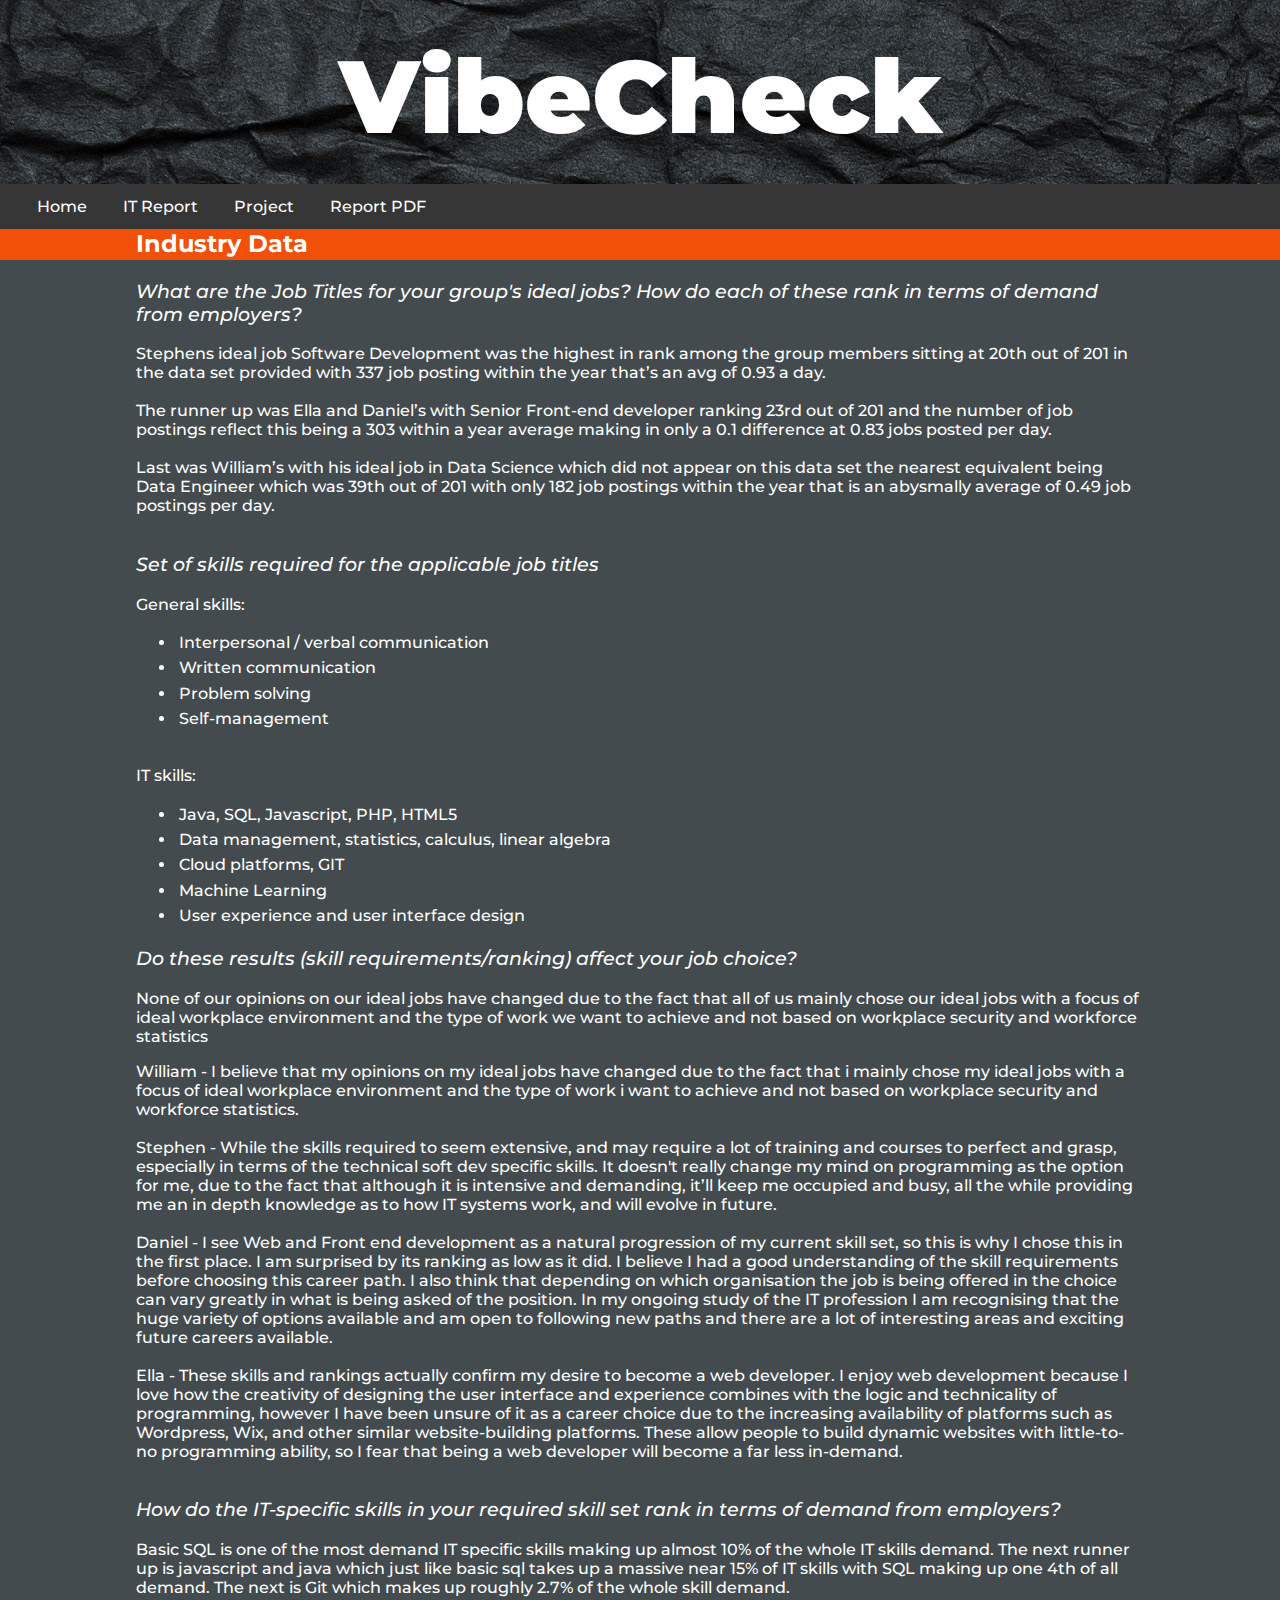
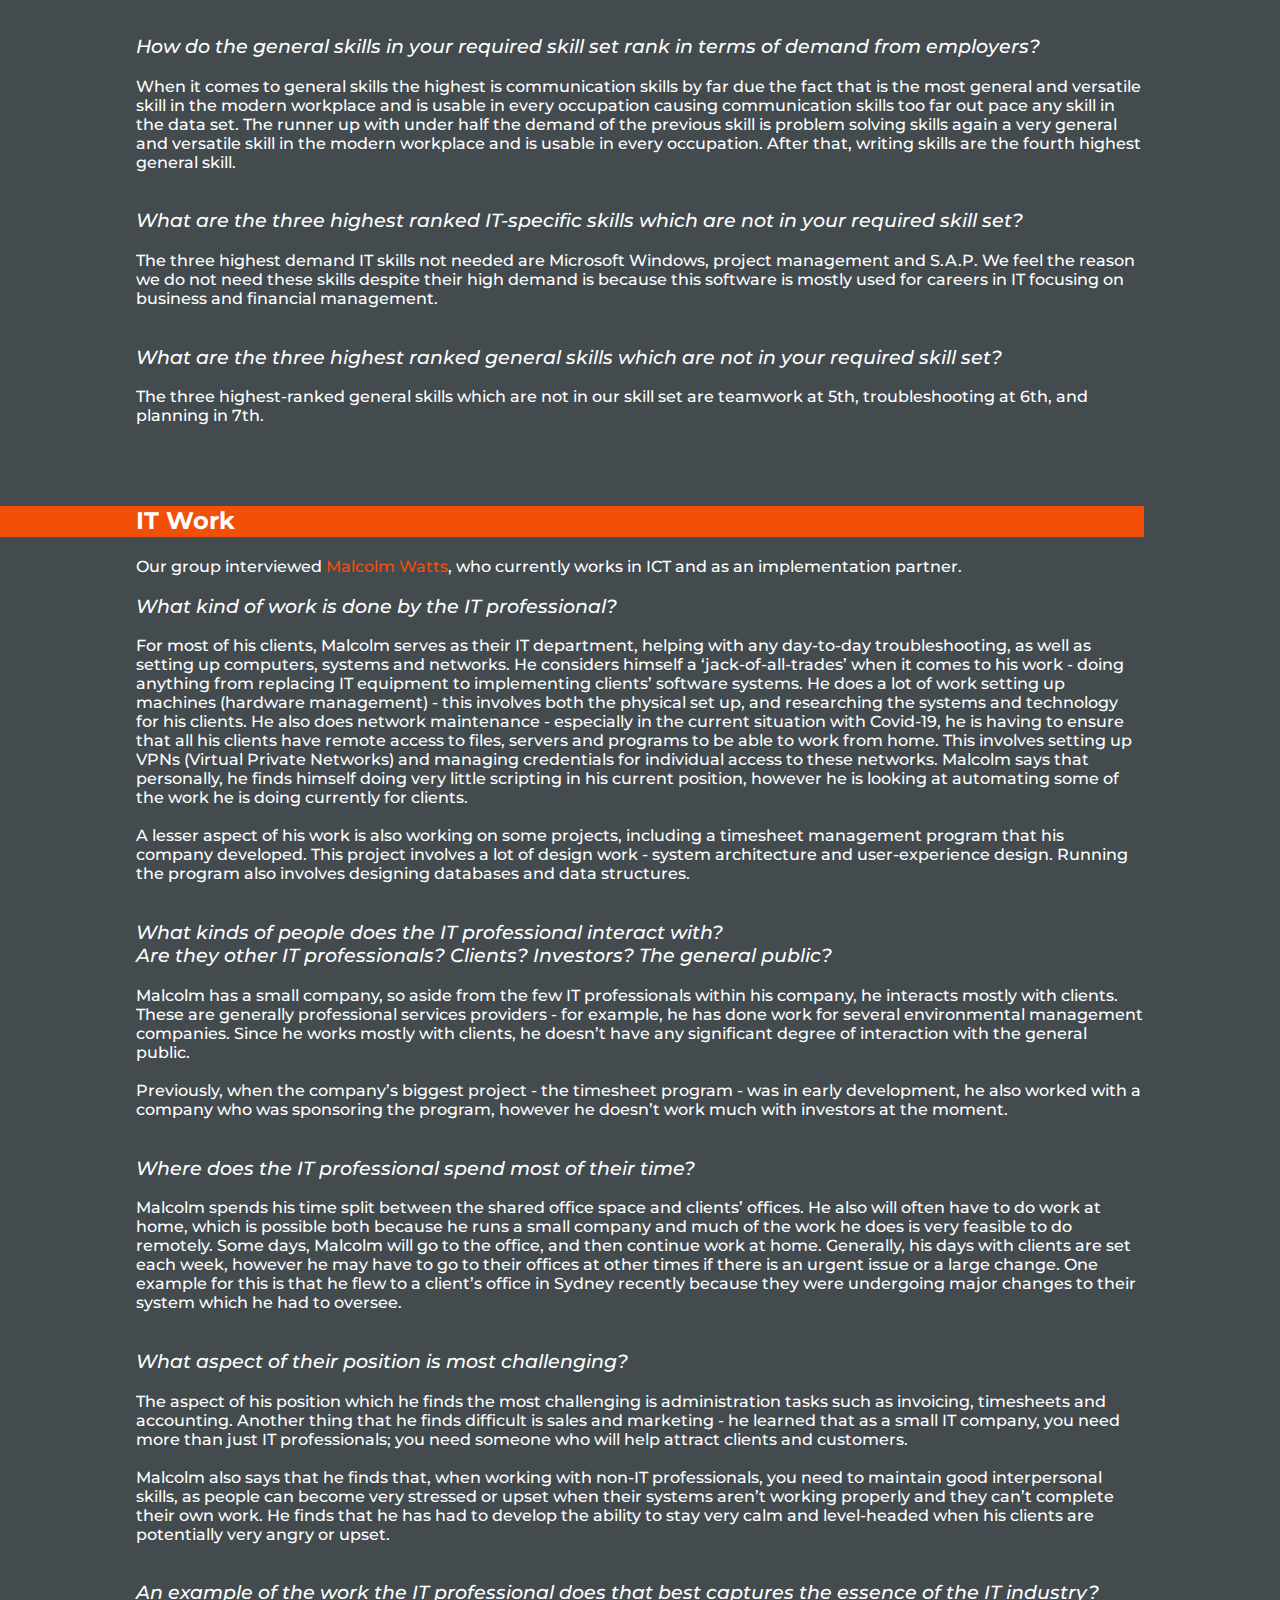
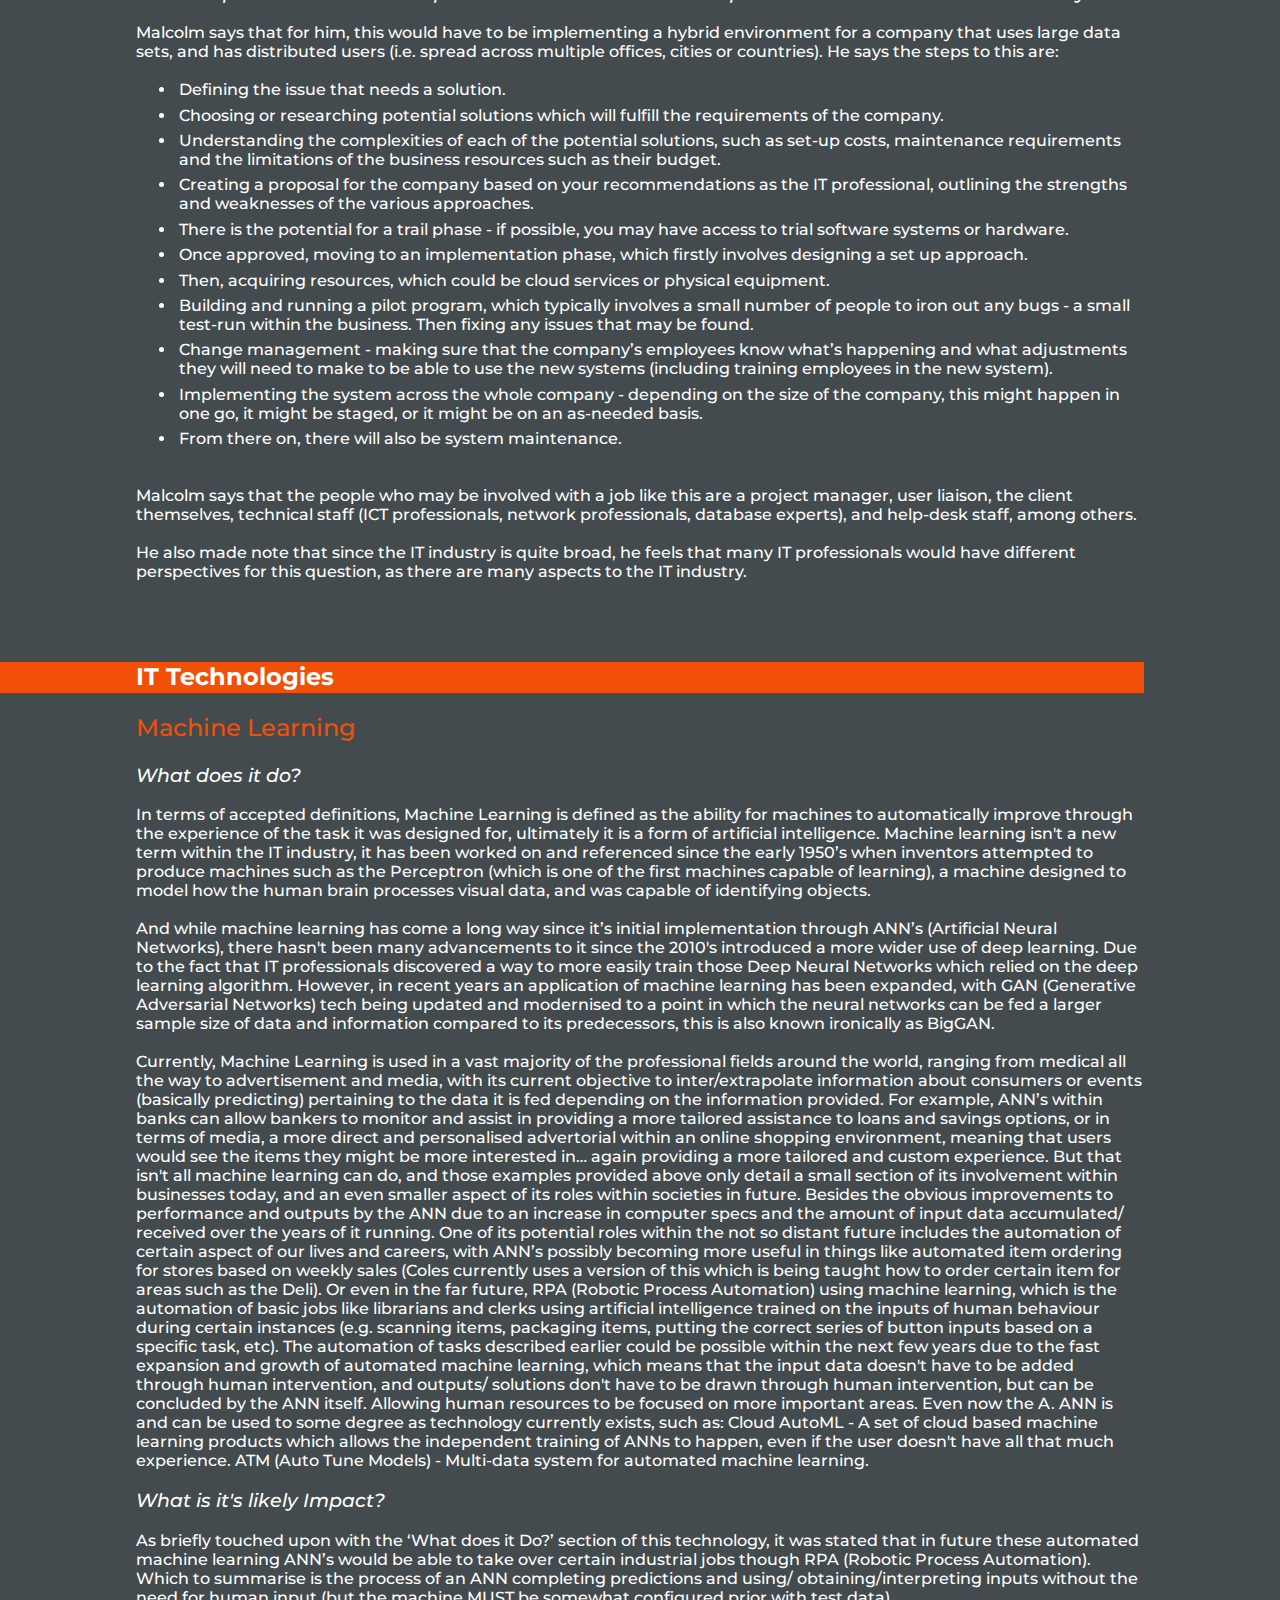
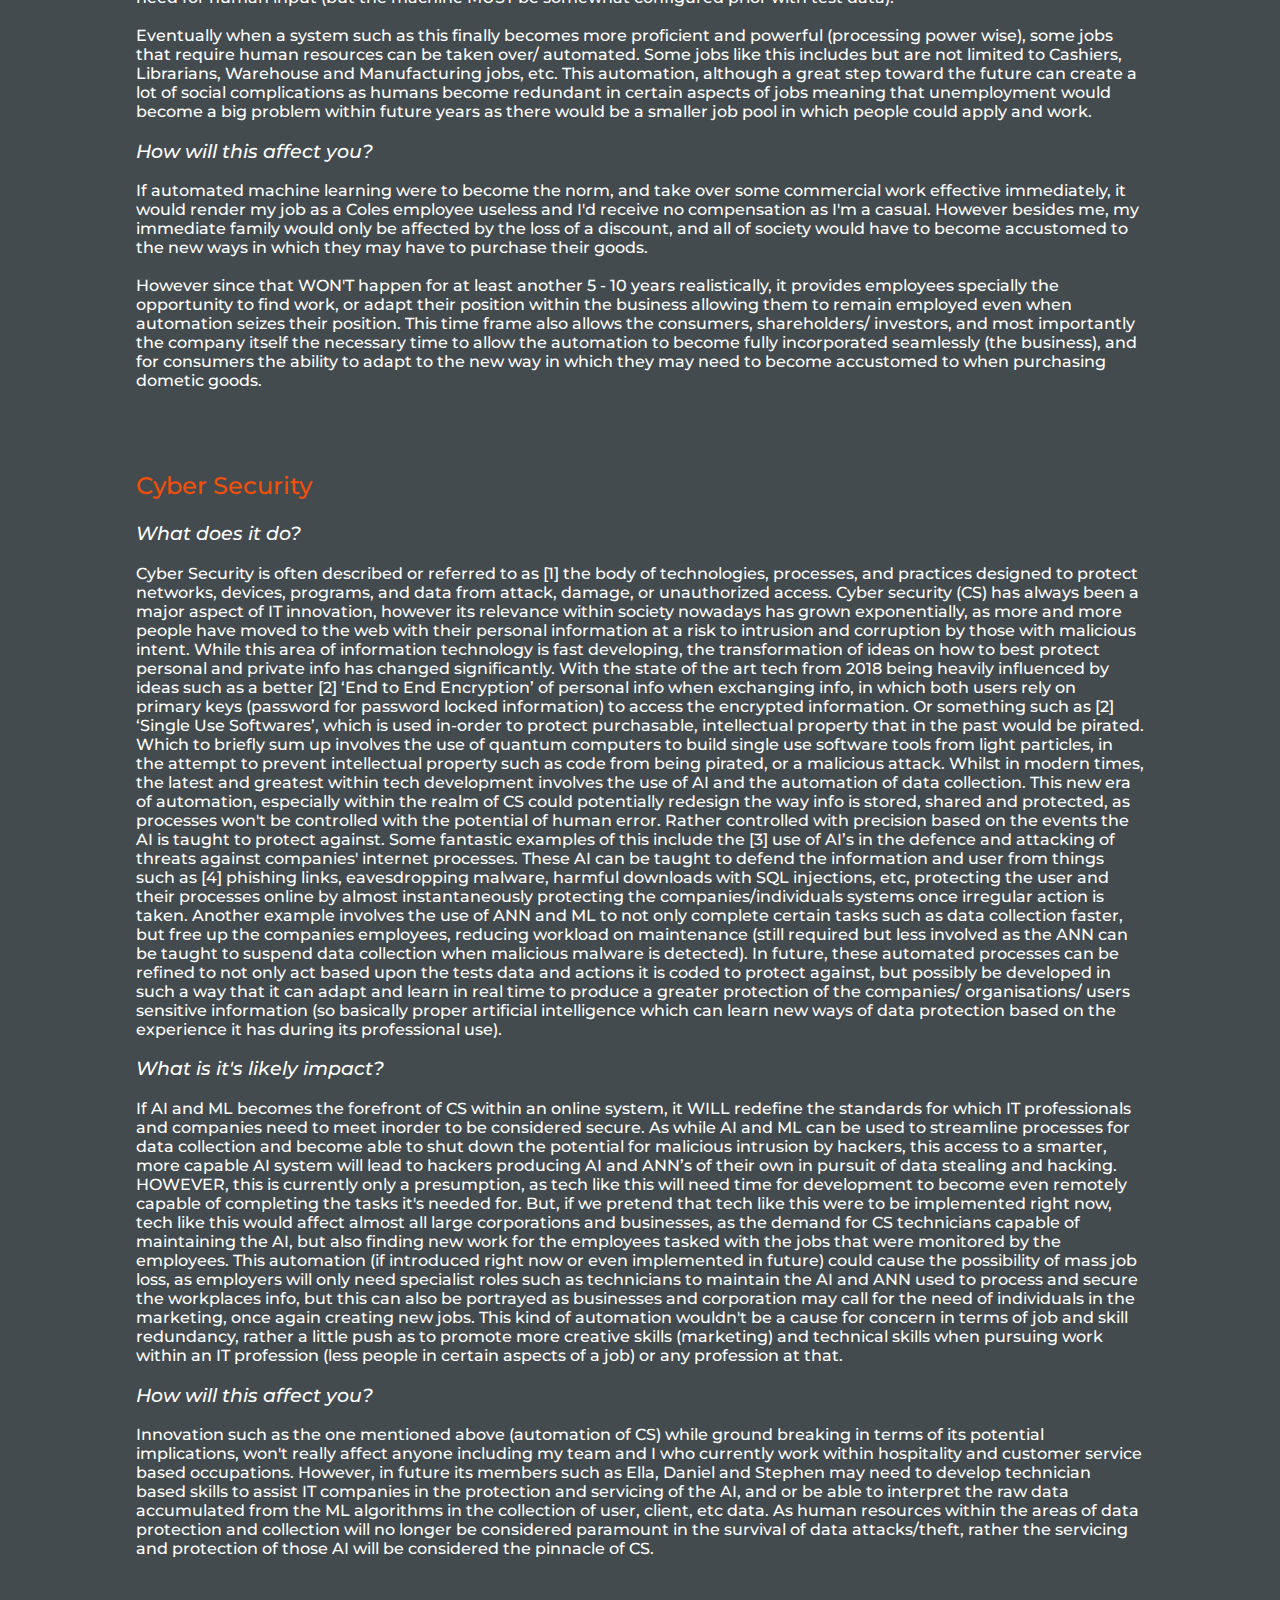
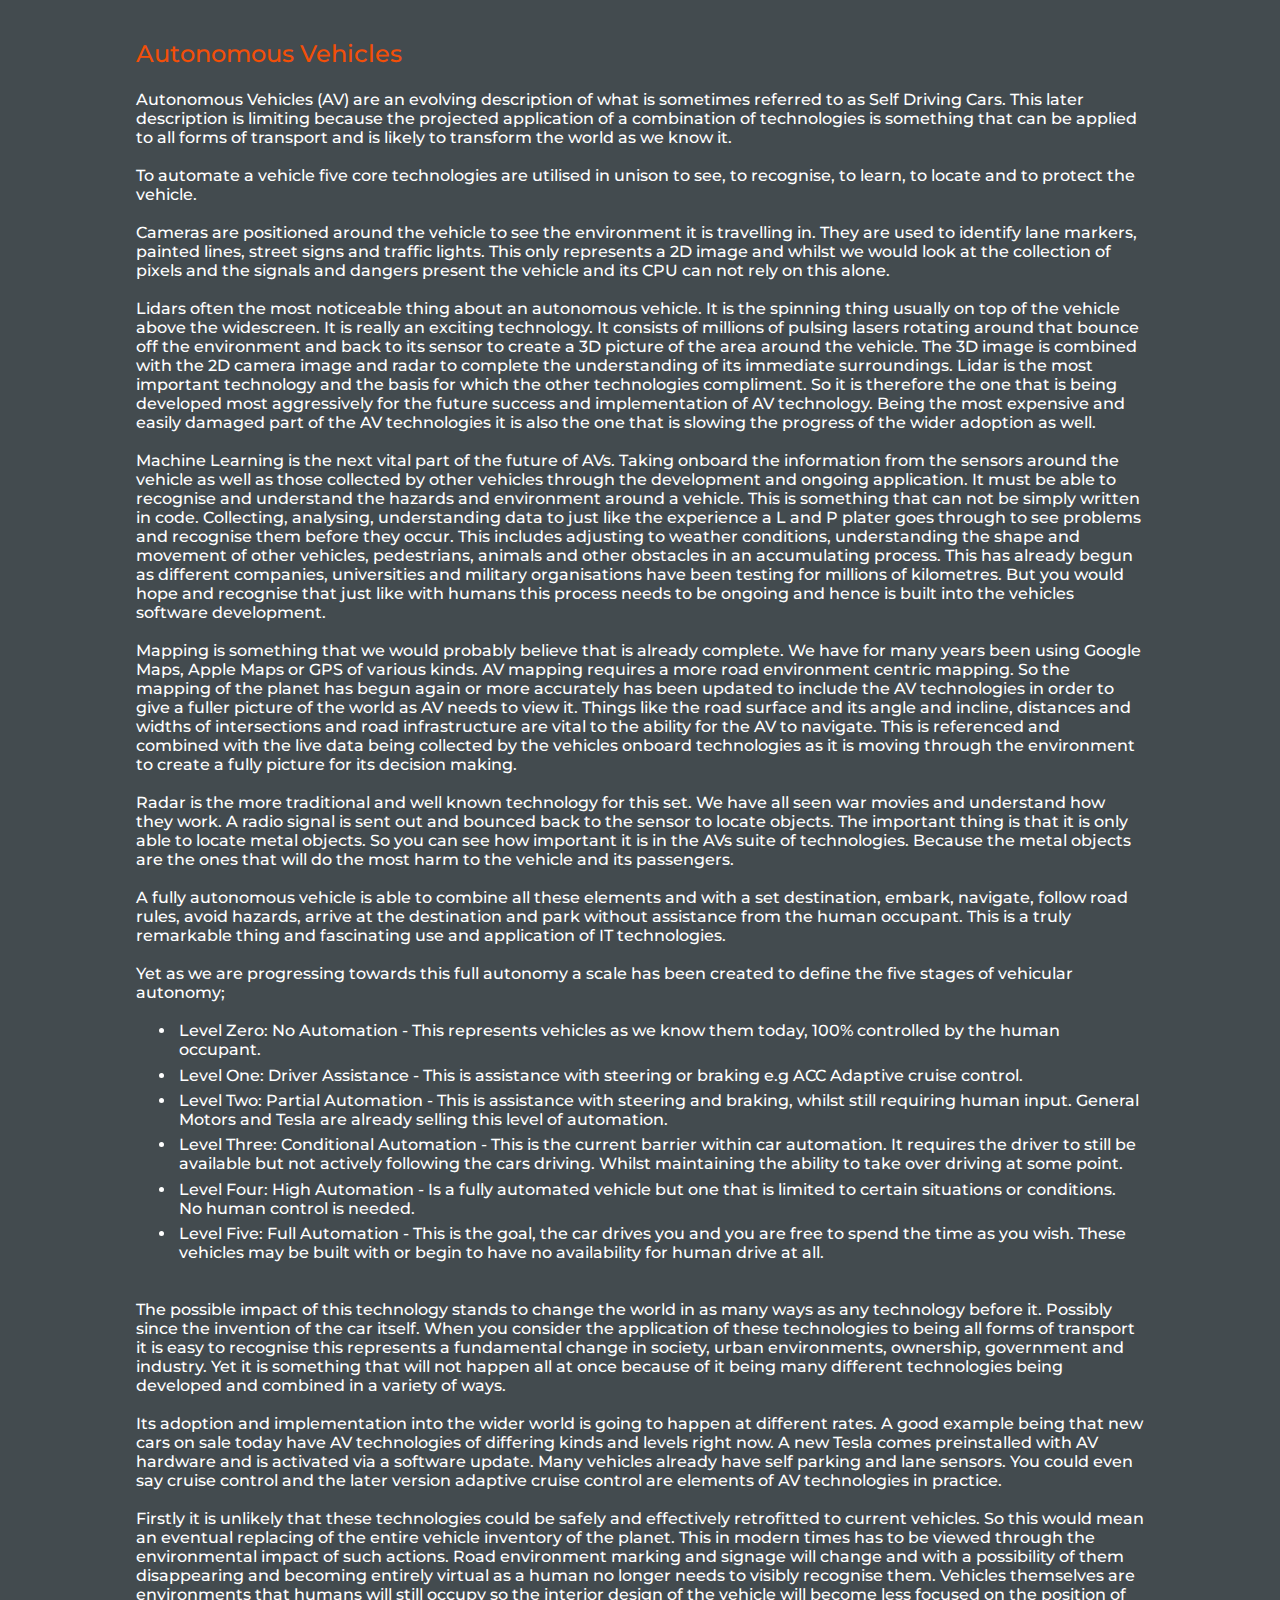
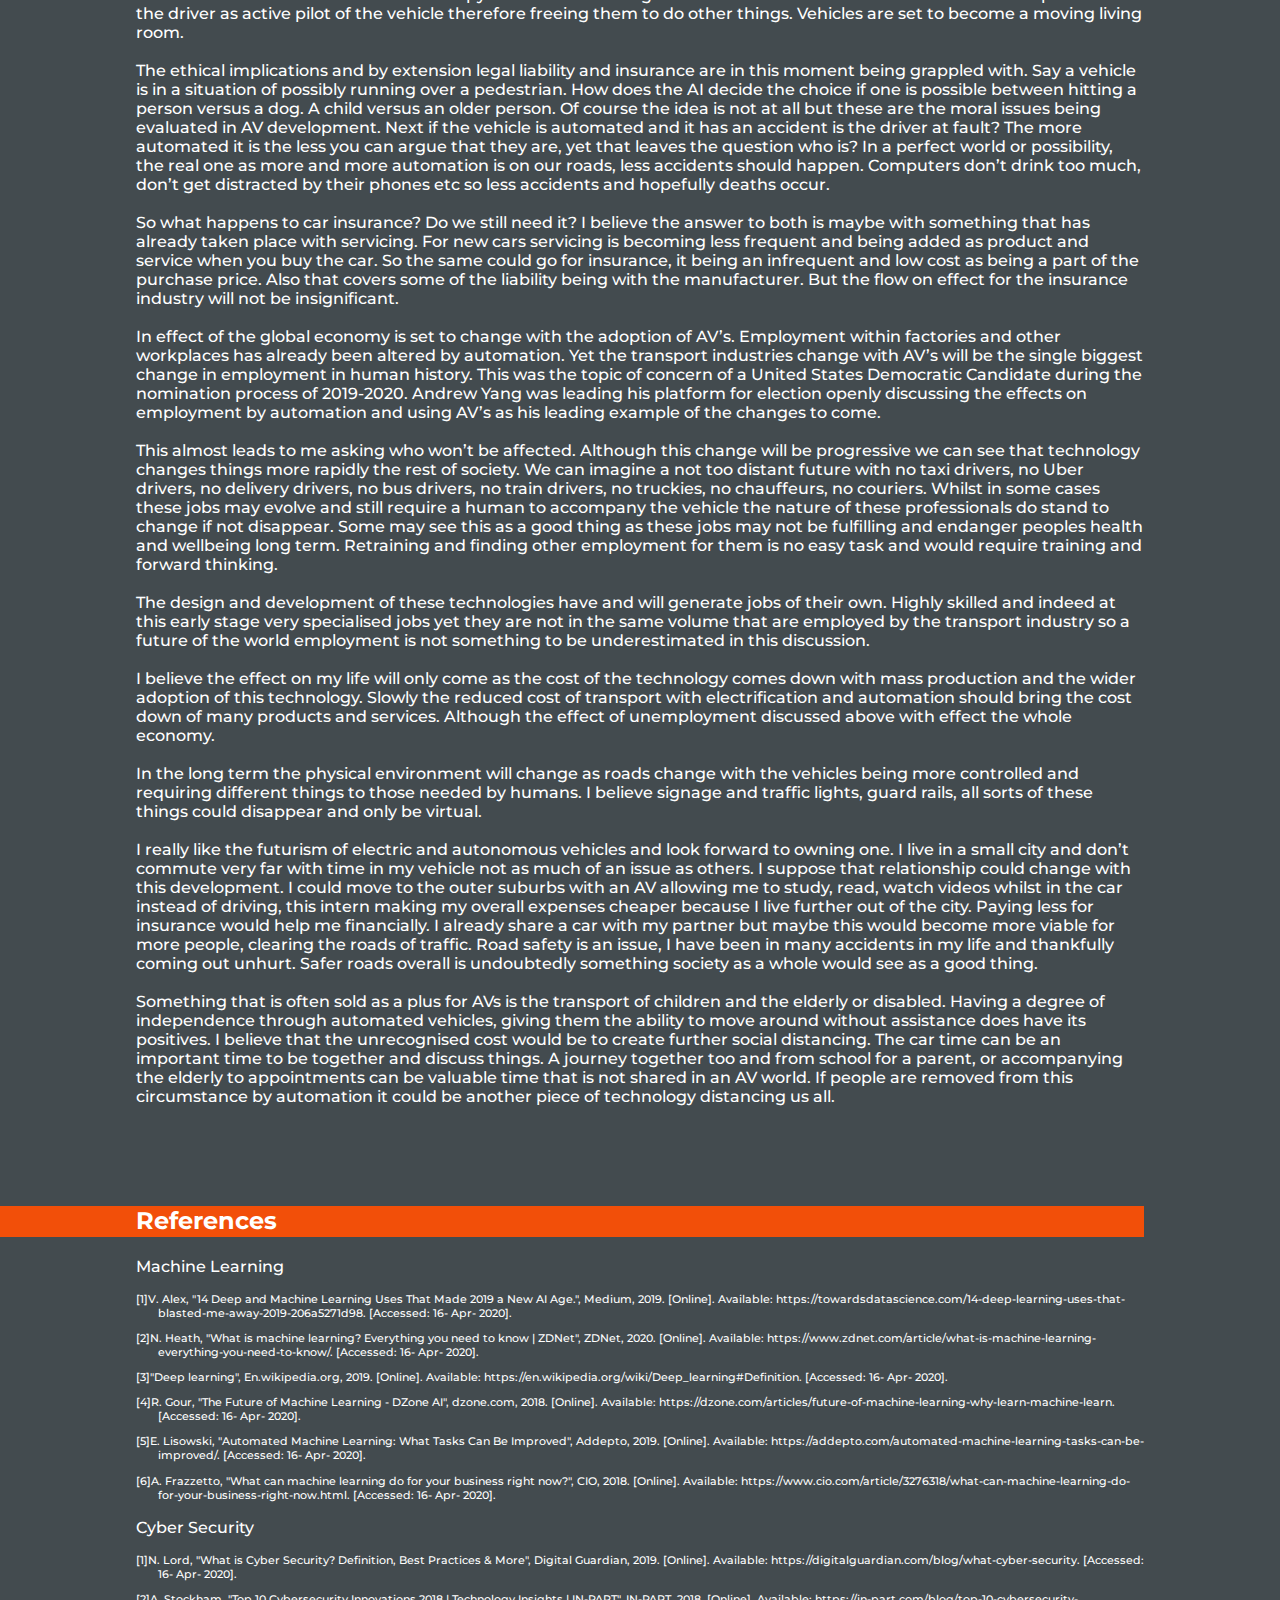
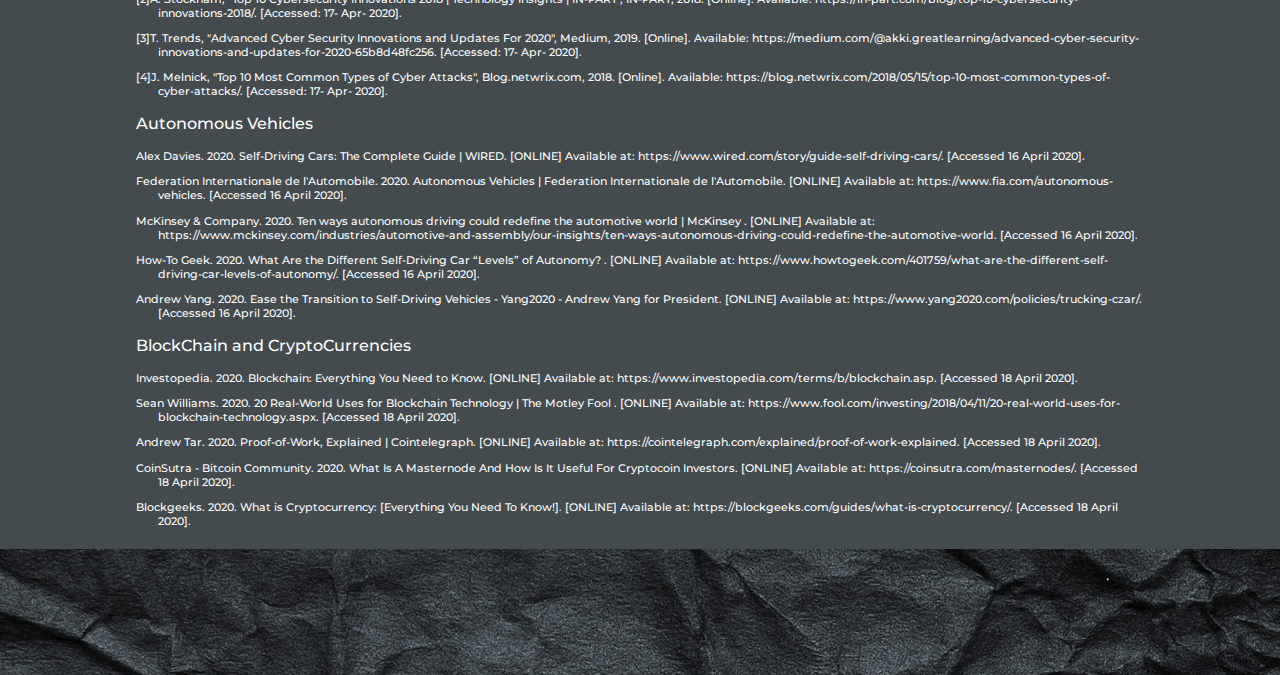
==== html/IT-report.html @ a835f8a5 "mass content dump" ====
<!DOCTYPE html>
<html>
  <head>
    <title>IT Report</title>
    <link href="https://fonts.googleapis.com/css2?family=Montserrat:wght@500;900&display=swap" rel="stylesheet">
    <link rel="stylesheet" type="text/css" href="../style.css">
    <link rel="icon" 
      type="image/png" 
      href="../images/vibecheck.png">
  </head>
  <body>
    <h1 class="small">VibeCheck</h1>
    <div class="content">
      <div class="navbar">
        <a href="../index.html">Home</a>
        <a href="IT-report.html">IT Report</a>
        <a href="project.html">Project</a>
        <a href="pdf.html">Report PDF</a>
      </div>
      <div>
        <h2 class="tophead">Industry Data</h2>
        <h3>What are the Job Titles for your group's ideal jobs? How do each of these rank in terms of demand from employers?</h3>
        <div class="paragraph">
          <p>
            Stephens ideal job Software Development was the highest in rank among the group members sitting at 20th out of 201 
            in the data set provided with 337 job posting within the year that’s an avg of 0.93 a day. </br></br>
            The runner up was Ella and Daniel’s with Senior Front-end developer ranking 23rd out of 201 and the number of job 
            postings reflect this being a 303 within a year average making in only a 0.1 difference at 0.83 jobs posted per day.</br></br>
            Last was William’s with his ideal job in Data Science which did not appear on this data set the nearest equivalent
            being Data Engineer which was 39th out of 201 with only 182 job postings within the year that is an abysmally 
            average of 0.49 job postings per day.</br></br>
          </p>
        <h3>Set of skills required for the applicable job titles</h3>
          <p>
            General skills: </br>
              <ul>
                <li> Interpersonal / verbal communication </li>
                <li> Written communication </li>
                <li> Problem solving </li>
                <li> Self-management </li>
              </ul>
            </br>
            IT skills: </br>
              <ul>
                <li>Java, SQL, Javascript, PHP, HTML5</li>
                <li>Data management, statistics, calculus, linear algebra</li>
                <li>Cloud platforms, GIT</li>
                <li>Machine Learning</li>
                <li>User experience and user interface design</li>
              </ul>
          </p>
        <h3>Do these results (skill requirements/ranking) affect your job choice?</h3>
          <p>
            None of our opinions on our ideal jobs have changed due to the fact that all of us mainly chose our 
            ideal jobs with a focus of ideal workplace environment and the type of work we want to achieve and not based 
            on workplace security and workforce statistics  
          </p>
          <p>
            William - I believe that my opinions on my ideal jobs have changed due to the fact that i mainly chose my ideal jobs
            with a focus of ideal workplace environment and the type of work i want to achieve and not based on workplace security 
            and workforce statistics.</br></br>
            Stephen - While the skills required to seem extensive, and may require a lot of training and courses to perfect 
            and grasp, especially in terms of the technical soft dev specific skills. It doesn't really change my mind on
            programming as the option for me, due to the fact that although it is intensive and demanding, it’ll keep me 
            occupied and busy, all the while providing me an in depth knowledge as to how IT systems work, and will evolve
            in future. </br></br>
            Daniel - I see Web and Front end development as a natural progression of my current skill set, so this is why 
            I chose this in the first place. I am surprised by its ranking as low as it did. I believe I had a good understanding 
            of the skill requirements before choosing this career path. I also think that depending on which organisation the 
            job is being offered in the choice can vary greatly in what is being asked of the position. In my ongoing study of 
            the IT profession I am recognising that the huge variety of options available and am open to following new paths and 
            there are a lot of interesting areas and exciting future careers available. </br></br>
            Ella - These skills and rankings actually confirm my desire to become a web developer. I enjoy web development because 
            I love how the creativity of designing the user interface and experience combines with the logic and technicality of 
            programming, however I have been unsure of it as a career choice due to the increasing availability of platforms such
            as Wordpress, Wix, and other similar website-building platforms. These allow people to build dynamic websites with 
            little-to-no programming ability, so I fear that being a web developer will become a far less in-demand.</br></br>
          </p>
          <h3>How do the IT-specific skills in your required skill set rank in terms of demand from employers?</h3>
          <p>
            Basic SQL is one of the most demand IT specific skills making up almost 10% of the whole IT skills demand. 
            The next runner up is javascript and java which just like basic sql takes up a massive near 15% of  IT skills with SQL 
            making up one 4th of all demand. The next is Git which makes up roughly 2.7% of the whole skill demand. </br></br>
          </p>
          <h3>How do the general skills in your required skill set rank in terms of demand from employers?</h3>
          <p>
            When it comes to general skills the highest is communication skills by far due the fact that is the most general and 
            versatile skill in the modern workplace and is usable in every occupation causing communication skills too far out pace 
            any skill in the data set. The runner up with under half the demand of the previous skill is problem solving skills again 
            a very general and versatile skill in the modern workplace and is usable in every occupation. After that, writing skills 
            are the fourth highest general skill.</br></br>
          </p>
          <h3>What are the three highest ranked IT-specific skills which are not in your required skill set?</h3>
          <p>
            The three highest demand IT skills not needed are Microsoft Windows, project management and S.A.P. We feel the reason 
            we do not need these skills despite their high demand is because this software is mostly used for careers in IT focusing 
            on business and financial management.</br></br>
          </p>
          <h3>What are the three highest ranked general skills which are not in your required skill set?</h3>
          <p>
            The three highest-ranked general skills which are not in our skill set are teamwork at 5th, troubleshooting at 6th, and
            planning in 7th. 
          </p>
        </div>
      </div>
      <div>
        <h2>IT Work</h2>
        <div class="paragraph">
          <p>Our group interviewed <a href="https://www.linkedin.com/in/malcolm-watts-12208214/?originalSubdomain=au">Malcolm Watts</a>, 
            who currently works in ICT and as an implementation partner.</br></p>
          <h3>What kind of work is done by the IT professional?</h3>
          <p>
            For most of his clients, Malcolm serves as their IT department, helping with any day-to-day troubleshooting, 
            as well as setting up computers, systems and networks. He considers himself a ‘jack-of-all-trades’ when it 
            comes to his work - doing anything from replacing IT equipment to implementing clients’ software systems. 
            He does a lot of work setting up machines (hardware management) - this involves both the physical set up, 
            and researching the systems and technology for his clients. He also does network maintenance - especially in 
            the current situation with Covid-19, he is having to ensure that all his clients have remote access to files, 
            servers and programs to be able to work from home. This involves setting up VPNs (Virtual Private Networks) 
            and managing credentials for individual access to these networks. Malcolm says that personally, he finds himself 
            doing very little scripting in his current position, however he is looking at automating some of the work he is 
            doing currently for clients.</br></br>
            A lesser aspect of his work is also working on some projects, including a timesheet management program that his 
            company developed. This project involves a lot of design work - system architecture and user-experience design. 
            Running the program also involves designing databases and data structures.</br></br>
          </p>
          <h3>What kinds of people does the IT professional interact with? </br>
            Are they other IT professionals? Clients? Investors? The general public?</h3>
          <p>Malcolm has a small company, so aside from the few IT professionals within his company, he interacts mostly with 
            clients. These are generally professional services providers - for example, he has done work for several 
            environmental management companies. Since he works mostly with clients, he doesn’t have any significant degree of 
            interaction with the general public.</br></br>
            Previously, when the company’s biggest project - the timesheet program - was in early development, he also worked 
            with a company who was sponsoring the program, however he doesn’t work much with investors at the moment.</br></br>
          </p>
          <h3>Where does the IT professional spend most of their time?</h3>
          <p>
            Malcolm spends his time split between the shared office space and clients’ offices. He also will often have to do 
            work at home, which is possible both because he runs a small company and much of the work he does is very feasible 
            to do remotely. Some days, Malcolm will go to the office, and then continue work at home. Generally, his days with 
            clients are set each week, however he may have to go to their offices at other times if there is an urgent issue 
            or a large change. One example for this is that he flew to a client’s office in Sydney recently because they were 
            undergoing major changes to their system which he had to oversee.</br></br>
          </p>
          <h3>What aspect of their position is most challenging?</h3>
          <p>
            The aspect of his position which he finds the most challenging is administration tasks such as invoicing, 
            timesheets and accounting. Another thing that he finds difficult is sales and marketing - he learned that as a 
            small IT company, you need more than just IT professionals; you need someone who will help attract clients and customers.
            </br></br>Malcolm also says that he finds that, when working with non-IT professionals, you need to maintain good 
            interpersonal skills, as people can become very stressed or upset when their systems aren’t working properly and 
            they can’t complete their own work. He finds that he has had to develop the ability to stay very calm and level-headed 
            when his clients are potentially very angry or upset. </br></br>
          </p>
          <h3>An example of the work the IT professional does that best captures the essence of the IT industry?</h3>
          <p>
            Malcolm says that for him, this would have to be implementing a hybrid environment for a company that uses large data 
            sets, and has distributed users (i.e. spread across multiple offices, cities or countries). He says the steps to this are: </br>
            <ul>
              <li>Defining the issue that needs a solution.</li>
              <li>Choosing or researching potential solutions which will fulfill the requirements of the company.</li>
              <li>Understanding the complexities of each of the potential solutions, such as set-up costs, maintenance requirements 
                and the limitations of the business resources such as their budget.</li>
              <li>Creating a proposal for the company based on your recommendations as the IT professional, outlining the strengths 
                and weaknesses of the various approaches.</li>
              <li>There is the potential for a trail phase - if possible, you may have access to trial software systems or hardware.</li>
              <li>Once approved, moving to an implementation phase, which firstly involves designing a set up approach.</li>
              <li>Then, acquiring resources, which could be cloud services or physical equipment.</li>
              <li>Building and running a pilot program, which typically involves a small number of people to iron out any bugs - a 
                small test-run within the business. Then fixing any issues that may be found.</li>
              <li>Change management - making sure that the company’s employees know what’s happening and what adjustments they will 
                need to make to be able to use the new systems (including training employees in the new system).</li>
              <li>Implementing the system across the whole company - depending on the size of the company, this might happen in one 
                go, it might be staged, or it might be on an as-needed basis.</li>
              <li>From there on, there will also be system maintenance.</li>
            </ul>
            </br>Malcolm says that the people who may be involved with a job like this are a project manager, user liaison, the 
            client themselves, technical staff (ICT professionals, network professionals, database experts), and help-desk staff, among others.
            </br></br>He also made note that since the IT industry is quite broad, he feels that many IT professionals would have different 
            perspectives for this question, as there are many aspects to the IT industry.
          </p>
        </div>
      </div>
     <div>
        <h2>IT Technologies</h2>
        <h2 class="nobox tophead">Machine Learning</h2>
        <div class="paragraph">
          <h3>What does it do?</h3>
          <p>
            In terms of accepted definitions, Machine Learning is defined as the ability for machines to automatically improve through
            the experience of the task it was designed for, ultimately it is a form of artificial intelligence. Machine learning isn't
            a new term within the IT industry, it has been worked on and referenced since the early 1950’s when inventors attempted to
            produce machines such as the Perceptron (which is one of the first machines capable of learning), a machine designed to
            model how the human brain processes visual data, and was capable of identifying objects. </br></br>
            And while machine learning has come a long way since it’s initial implementation through ANN’s (Artificial Neural Networks), there hasn't been many advancements
            to it since the 2010's introduced a more wider use of deep learning. Due to the fact that IT professionals discovered a way 
            to more easily train those Deep Neural Networks which relied on the deep learning algorithm. However, in recent years an
            application of machine learning has been expanded, with GAN (Generative Adversarial Networks) tech being updated and 
            modernised to a point in which the neural networks can be fed a larger sample size of data and information compared to its
            predecessors, this is also known ironically as BigGAN. </br></br>
            Currently, Machine Learning is used in a vast majority of the professional fields around the world, ranging from medical all the way to advertisement and media, with its current objective
            to inter/extrapolate information about consumers or events (basically predicting) pertaining to the data it is fed depending
            on the information provided. For example, ANN’s within banks can allow bankers to monitor and assist in providing a more 
            tailored assistance to loans and savings options, or in terms of media, a more direct and personalised advertorial within an
            online shopping environment, meaning that users would see the items they might be more interested in… again providing a more
            tailored and custom experience. But that isn't all machine learning can do, and those examples provided above only detail a 
            small section of its involvement within businesses today, and an even smaller aspect of its roles within societies in future.
            Besides the obvious improvements to performance and outputs by the ANN due to an increase in computer specs and the amount of
            input data accumulated/ received over the years of it running. One of its potential roles within the not so distant future 
            includes the automation of certain aspect of our lives and careers, with ANN’s possibly becoming more useful in things like
            automated item ordering for stores based on weekly sales (Coles currently uses a version of this which is being taught how to
            order certain item for areas such as the Deli). Or even in the far future, RPA (Robotic Process Automation) using machine 
            learning, which is the automation of basic jobs like librarians and clerks using artificial intelligence trained on the inputs
            of human behaviour during certain instances (e.g. scanning items, packaging items, putting the correct series of button inputs
            based on a specific task, etc). The automation of tasks described earlier could be possible within the next few years due to 
            the fast expansion and growth of automated machine learning, which means that the input data doesn't have to be added through
            human intervention, and outputs/ solutions don't have to be drawn through human intervention, but can be concluded by the ANN
            itself. Allowing human resources to be focused on more important areas. Even now the A. ANN is and can be used to some degree
            as technology currently exists, such as:
             Cloud AutoML - A set of cloud based machine learning products which allows the independent training of ANNs to happen, even if the user
            doesn't have all that much experience.
            ATM (Auto Tune Models) - Multi-data system for automated machine learning.
          </p>
          <h3>What is it's likely Impact?</h3>
          <p>
            As briefly touched upon with the ‘What does it Do?’ section of this technology, it was stated that in future these automated machine
            learning ANN’s would be able to take over certain industrial jobs though RPA (Robotic Process Automation). Which to summarise is
            the process of an ANN completing predictions and using/ obtaining/interpreting inputs without the need for human input (but the
            machine MUST be somewhat configured prior with test data). </br></br>
            Eventually when a system such as this finally becomes more proficient and powerful (processing power wise), some jobs that require
            human resources can be taken over/ automated. Some jobs like this includes but are not limited to Cashiers, Librarians, Warehouse
            and Manufacturing jobs, etc. This automation, although a great step toward the future can create a lot of social complications as
            humans become redundant in certain aspects of jobs meaning that unemployment would become a big problem within future years as 
            there would be a smaller job pool in which people could apply and work.
          </p>
          <h3>How will this affect you?</h3>
          <p>
            If automated machine learning were to become the norm, and take over some commercial work effective immediately, it would
            render my job as a Coles employee useless and I'd receive no compensation as I'm a casual. However besides me, my immediate family
            would only be affected by the loss of a discount, and all of society would have to become accustomed to the new ways in which they 
            may have to purchase their goods.</br></br>
            However since that WON'T happen for at least another 5 - 10 years realistically, it provides employees specially the opportunity to
            find work, or adapt their position within the business allowing them to remain employed even when automation seizes their position.
            This time frame also allows the consumers, shareholders/ investors, and most importantly the company itself the necessary time to
            allow the automation to become fully incorporated seamlessly (the business), and for consumers the ability to adapt to the new way in
            which they may need to become accustomed to when purchasing dometic goods.
          </p>
        </div>
        <div>
          <h2 class="nobox">Cyber Security</h2>
          <h3>What does it do?</h3>
          <p>
            Cyber Security is often described or referred to as [1] the body of technologies, processes, and practices designed to protect networks,
            devices, programs, and data from attack, damage, or unauthorized access. Cyber security (CS) has always been a major aspect of IT 
            innovation, however its relevance within society nowadays has grown exponentially, as more and more people have moved to the web with
            their personal information at a risk to intrusion and corruption by those with malicious intent. While this area of information
            technology is fast developing, the transformation of ideas on how to best protect personal and private info has changed significantly.
            With the state of the art tech from 2018 being heavily influenced by ideas such as a better [2] ‘End to End Encryption’ of personal
            info when exchanging info, in which both users rely on primary keys (password for password locked information) to access the encrypted 
            information. Or something such as [2] ‘Single Use Softwares’, which is used in-order to protect purchasable, intellectual property 
            that in the past would be pirated. Which to briefly sum up involves the use of quantum computers to build single use software tools 
            from light particles, in the attempt to prevent intellectual property such as code from being pirated, or a malicious attack. Whilst
            in modern times, the latest and greatest within tech development involves the use of AI and the automation of data collection. This new
            era of automation, especially within the realm of CS could potentially redesign the way info is stored, shared and protected, as 
            processes won't be controlled with the potential of human error. Rather controlled with precision based on the events the AI is taught
            to protect against. Some fantastic examples of this include the [3] use of AI’s in the defence and attacking of threats against 
            companies' internet processes. These AI can be taught to defend the information and user from things such as [4] phishing links, 
            eavesdropping malware, harmful downloads with SQL injections, etc, protecting the user and their processes online by almost 
            instantaneously protecting the companies/individuals systems once irregular action is taken. Another example involves the use of 
            ANN and ML to not only complete certain tasks such as data collection faster, but free up the companies employees, reducing workload
            on maintenance (still required but less involved as the ANN can be taught to suspend data collection when malicious malware is 
            detected). In future, these automated processes can be refined to not only act based upon the tests data and actions it is coded to
            protect against, but possibly be developed in such a way that it can adapt and learn in real time to produce a greater protection of
            the companies/ organisations/ users sensitive information (so basically proper artificial intelligence which can learn new ways of
            data protection based on the experience it has during its professional use).
          </p>
          <h3>What is it's likely impact?</h3>
          <p>
            If AI and ML becomes the forefront of CS within an online system, it WILL redefine the standards for which IT professionals and companies
            need to meet inorder to be considered secure. As while AI and ML can be used to streamline processes for data collection and  become able
            to shut down the potential for malicious intrusion by hackers, this access to a smarter, more capable AI system will lead to hackers 
            producing AI and ANN’s of their own in pursuit of data stealing and hacking. HOWEVER, this is currently only a presumption, as tech like 
            this will need time for development to become even remotely capable of completing the tasks it's needed for. But, if we pretend that tech
            like this were to be implemented right now, tech like this would affect almost all large corporations and businesses, as the demand for 
            CS technicians capable of maintaining the AI, but also finding new work for the employees tasked with the jobs that were monitored by 
            the employees. This automation (if introduced right now or even implemented in future) could cause the possibility of mass job loss, as
            employers will only need specialist roles such as technicians to maintain the AI and ANN used to process and secure the workplaces info,
            but this can also be portrayed as businesses and corporation may call for the need of individuals in the marketing, once again creating 
            new jobs. This kind of automation wouldn't be a cause for concern in terms of job and skill redundancy, rather a little push as to 
            promote more creative skills (marketing) and technical skills when pursuing work within an IT profession (less people in certain aspects
            of a job) or any profession at that.
          </p>
          <h3>How will this affect you?</h3>
          <p>
            Innovation such as the one mentioned above (automation of CS) while ground breaking in terms of its potential implications, won't really
            affect anyone including my team and I who currently work within hospitality and customer service based occupations. However, in future 
            its members such as Ella, Daniel and Stephen may need to develop technician based skills to assist IT companies in the protection and
            servicing of the AI, and or be able to interpret the raw data accumulated from the ML algorithms in the collection of user, client,
            etc data. As human resources within the areas of data protection and collection will no longer be considered paramount in the survival
            of data attacks/theft, rather the servicing and protection of those AI will be considered the pinnacle of CS.
          </p>
          <h2 class="nobox">Autonomous Vehicles</h2>
          <p>Autonomous Vehicles (AV) are an evolving description of what is sometimes referred to as Self Driving Cars. 
            This later description is limiting because the projected application of a combination of technologies is something 
            that can be applied to all forms of transport and is likely to transform the world as we know it.</br></br>
            To automate a vehicle five core technologies are utilised in unison to see, to recognise, to learn, to locate 
            and to protect the vehicle.</br></br>
            Cameras are positioned around the vehicle to see the environment it is travelling in. They are used to identify lane 
            markers, painted lines, street signs and traffic lights. This only represents a 2D image and whilst we would look at 
            the collection of pixels and the signals and dangers present the vehicle and its CPU can not rely on this alone.</br></br>
            Lidars often the most noticeable thing about an autonomous vehicle. It is the spinning thing usually on top of 
            the vehicle above the widescreen. It is really an exciting technology. It consists of millions of pulsing lasers 
            rotating around that bounce off the environment and back to its sensor to create a 3D picture of the area around 
            the vehicle. The 3D image is combined with the 2D camera image and radar to complete the understanding of its immediate
            surroundings. Lidar is the most important technology and the basis for which the other technologies compliment. 
            So it is therefore the one that is being developed most aggressively for the future success and implementation of 
            AV technology. Being the most expensive and easily damaged part of the AV technologies it is also the one that is 
            slowing the progress of the wider adoption as well.</br></br>
            Machine Learning is the next vital part of the future of AVs. Taking onboard the information from the sensors around the vehicle as well as those collected by other vehicles through the development and ongoing application. It must be able to recognise and understand the hazards and environment around a vehicle. This is something that can not be simply written in code. Collecting, analysing, understanding data to just like the experience a L and P plater goes through to see problems and recognise them before they occur. This includes adjusting to weather conditions, understanding the shape and movement of other vehicles, pedestrians, animals and other obstacles in an accumulating process. This has already begun as different companies, universities and military organisations have been testing for millions of kilometres. But you would hope and recognise that just like with humans this process needs to be ongoing and hence is built into the vehicles software development.
            </br></br>
            Mapping is something that we would probably believe that is already complete. We have for many years been using Google Maps, Apple Maps or GPS of various kinds. AV mapping requires a more road environment centric mapping. So the mapping of the planet has begun again or more accurately has been updated to include the AV technologies in order to give a fuller picture of the world as AV needs to view it. Things like the road surface and its angle and incline, distances and widths of intersections and road infrastructure are vital to the ability for the AV to navigate. This is referenced and combined with the live data being collected by the vehicles onboard technologies as it is moving through the environment to create a fully picture for its decision making.
            </br></br>
            Radar is the more traditional and well known technology for this set. We have all seen war movies and understand how they work. A radio signal is sent out and bounced back to the sensor to locate objects. The important thing is that it is only able to locate metal objects. So you can see how important it is in the AVs suite of technologies. Because the metal objects are the ones that will do the most harm to the vehicle and its passengers.
            </br></br>
            A fully autonomous vehicle is able to combine all these elements and with a set destination, embark, navigate, follow road rules, avoid hazards, arrive at the destination and park without assistance from the human occupant. This is a truly remarkable thing and fascinating use and application of IT technologies.
            </br></br>
            Yet as we are progressing towards this full autonomy a scale has been created to define the five stages of vehicular autonomy;
            <ul>
              <li>Level Zero: No Automation - This represents vehicles as we know them today, 100% controlled by the human occupant.</li>
              <li>Level One: Driver Assistance - This is assistance with steering or braking e.g ACC Adaptive cruise control.</li>
              <li>Level Two: Partial Automation - This is assistance with steering and braking, whilst still requiring human input. General Motors and Tesla are already selling this level of automation.</li>
              <li>Level Three: Conditional Automation - This is the current barrier within car automation. It requires the driver to still be available but not actively following the cars driving. Whilst maintaining the ability to take over driving at some point.</li>
              <li>Level Four: High Automation - Is a fully automated vehicle but one that is limited to certain situations or conditions. No human control is needed.</li>
              <li>Level Five: Full Automation - This is the goal, the car drives you and you are free to spend the time as you wish. These vehicles may be built with or begin to have no availability for human drive at all.</li>
            </ul>
            </br> 
            The possible impact of this technology stands to change the world in as many ways as any technology before it. Possibly since the invention of the car itself. When you consider the application of these technologies to being all forms of transport it is easy to recognise this represents a fundamental change in society, urban environments, ownership, government and industry. Yet it is something that will not happen all at once because of it being many different technologies being developed and combined in a variety of ways.</br></br>
            Its adoption and implementation into the wider world is going to happen at different rates. A good example being that new cars on sale today have AV technologies of differing kinds and levels right now. A new Tesla comes preinstalled with AV hardware and is activated via a software update. Many vehicles already have self parking and lane sensors. You could even say cruise control and the later version adaptive cruise control are elements of AV technologies in practice.</br></br>
            Firstly it is unlikely that these technologies could be safely and effectively retrofitted to current vehicles. So this would mean an eventual replacing of the entire vehicle inventory of the planet.
            This in modern times has to be viewed through the environmental impact of such actions. 
            Road environment marking and signage will change and with a possibility of them disappearing and becoming entirely virtual as a human no longer needs to visibly recognise them. Vehicles themselves are environments that humans will still occupy so the interior design of the vehicle will become less focused on the position of the driver as active pilot of the vehicle therefore freeing them to do other things. Vehicles are set to become a moving living room. </br></br>
            The ethical implications and by extension legal liability and insurance are in this moment being grappled with. Say a vehicle is in a situation of possibly running over a pedestrian. How does the AI decide the choice if one is possible between hitting a person versus a dog. A child versus an older person. Of course the idea is not at all but these are the moral issues being evaluated in AV development. Next if the vehicle is automated and it has an accident is the driver at fault? The more automated it is the less you can argue that they are, yet that leaves the question who is? In a perfect world or possibility, the real one as more and more automation is on our roads, less accidents should happen. Computers don’t drink too much, don’t get distracted by their phones etc so less accidents and hopefully deaths occur.</br></br>
            So what happens to car insurance? Do we still need it? I believe the answer to both is maybe with something that has already taken place with servicing. For new cars servicing is becoming less frequent and being added as product and service when you buy the car. So the same could go for insurance, it being an infrequent and low cost as being a part of the purchase price. Also that covers some of the liability being with the manufacturer. But the flow on effect for the insurance industry will not be insignificant.</br></br>
            In effect of the global economy is set to change with the adoption of AV’s. Employment within factories and other workplaces has already been altered by automation. Yet the transport industries change with AV’s will be the single biggest change in employment in human history. This was the topic of concern of a United States Democratic Candidate during the nomination process of 2019-2020. Andrew Yang was leading his platform for election openly discussing the effects on employment by automation and using AV’s as his leading example of the changes to come.  </br></br>
            This almost leads to me asking who won’t be affected. Although this change will be progressive we can see that technology changes things more rapidly the rest of society. We can imagine a not too distant future with no taxi drivers, no Uber drivers, no delivery drivers, no bus drivers, no train drivers, no truckies, no chauffeurs, no couriers. Whilst in some cases these jobs may evolve and still require a human to accompany the vehicle the nature of these professionals do stand to change if not disappear. Some may see this as a good thing as these jobs may not be fulfilling and endanger peoples health and wellbeing long term. Retraining and finding other employment for them is no easy task and would require training and forward thinking.</br></br>
            The design and development of these technologies have and will generate jobs of their own. Highly skilled and indeed at this early stage very specialised jobs yet they are not in the same volume that are employed by the transport industry so a future of the world employment is not something to be underestimated in this discussion. </br></br>
            I believe the effect on my life will only come as the cost of the technology comes down with mass production and the wider adoption of this technology. Slowly the reduced cost of transport with electrification and automation should bring the cost down of many products and services. Although the effect of unemployment discussed above with effect the whole economy.</br></br>
            In the long term the physical environment will change as roads change with the vehicles being more controlled and requiring different things to those needed by humans. I believe signage and traffic lights, guard rails, all sorts of these things could disappear and only be virtual.</br></br>
            I really like the futurism of electric and autonomous vehicles and look forward to owning one. I live in a small city and don’t commute very far with time in my vehicle not as much of an issue as others. I suppose that relationship could change with this development. I could move to the outer suburbs with an AV allowing me to study, read, watch videos whilst in the car instead of driving, this intern making my overall expenses cheaper because I live further out of the city. Paying less for insurance would help me financially. I already share a car with my partner but maybe this would become more viable for more people, clearing the roads of traffic. Road safety is an issue, I have been in many accidents in my life and thankfully coming out unhurt. Safer roads overall is undoubtedly something society as a whole would see as a good thing.</br></br>
            Something that is often sold as a plus for AVs is the transport of children and the elderly or disabled. Having a degree of independence through automated vehicles, giving them the ability to move around without assistance does have its positives. I believe that the unrecognised cost would be to create further social distancing. The car time can be an important time to be together and discuss things. A journey together too and from school for a parent, or accompanying the elderly to appointments can be valuable time that is not shared in an AV world. If people are removed from this circumstance by automation it could be another piece of technology distancing us all.</br></br>
        </p>



      </div>
<div class="refdiv">
       <h2 class="refdiv">References</h2>
       <h3 class="refdiv">Machine Learning</h3>
       <p class="refdiv">
         [1]V. Alex, "14 Deep and Machine Learning Uses That Made 2019 a New AI Age.", Medium, 2019. [Online]. Available: https://towardsdatascience.com/14-deep-learning-uses-that-blasted-me-away-2019-206a5271d98. [Accessed: 16- Apr- 2020].
       </p>
       <p>
        [2]N. Heath, "What is machine learning? Everything you need to know | ZDNet", ZDNet, 2020. [Online]. Available: https://www.zdnet.com/article/what-is-machine-learning-everything-you-need-to-know/. [Accessed: 16- Apr- 2020].
       </p>
       <p>
        [3]"Deep learning", En.wikipedia.org, 2019. [Online]. Available: https://en.wikipedia.org/wiki/Deep_learning#Definition. [Accessed: 16- Apr- 2020].
       </p>
       <p>
        [4]R. Gour, "The Future of Machine Learning - DZone AI", dzone.com, 2018. [Online]. Available: https://dzone.com/articles/future-of-machine-learning-why-learn-machine-learn. [Accessed: 16- Apr- 2020].
       </p>
       <p>
        [5]E. Lisowski, "Automated Machine Learning: What Tasks Can Be Improved", Addepto, 2019. [Online]. Available: https://addepto.com/automated-machine-learning-tasks-can-be-improved/. [Accessed: 16- Apr- 2020].
       </p>
       <p>
        [6]A. Frazzetto, "What can machine learning do for your business right now?", CIO, 2018. [Online]. Available: https://www.cio.com/article/3276318/what-can-machine-learning-do-for-your-business-right-now.html. [Accessed: 16- Apr- 2020].
       </p>
       <h3 class="refdiv">Cyber Security</h3>
       <p class="refdiv">
        [1]N. Lord, "What is Cyber Security? Definition, Best Practices & More", Digital Guardian, 2019. [Online]. Available: https://digitalguardian.com/blog/what-cyber-security. [Accessed: 16- Apr- 2020].
       </p>
       <p>
        [2]A. Stockham, "Top 10 Cybersecurity Innovations 2018 | Technology Insights | IN-PART", IN-PART, 2018. [Online]. Available: https://in-part.com/blog/top-10-cybersecurity-innovations-2018/. [Accessed: 17- Apr- 2020].
       </p>
       <p>
        [3]T. Trends, "Advanced Cyber Security Innovations and Updates For 2020", Medium, 2019. [Online]. Available: https://medium.com/@akki.greatlearning/advanced-cyber-security-innovations-and-updates-for-2020-65b8d48fc256. [Accessed: 17- Apr- 2020].
       </p>
       <p>
        [4]J. Melnick, "Top 10 Most Common Types of Cyber Attacks", Blog.netwrix.com, 2018. [Online]. Available: https://blog.netwrix.com/2018/05/15/top-10-most-common-types-of-cyber-attacks/. [Accessed: 17- Apr- 2020].
       </p>
       <h3 class="refdiv">Autonomous Vehicles</h3>
        <p class="refdiv">
          Alex Davies. 2020. Self-Driving Cars: The Complete Guide | WIRED. [ONLINE] Available at: https://www.wired.com/story/guide-self-driving-cars/. [Accessed 16 April 2020].
        </p>
        <p>
          Federation Internationale de l'Automobile. 2020. Autonomous Vehicles | Federation Internationale de l'Automobile. [ONLINE] Available at: https://www.fia.com/autonomous-vehicles. [Accessed 16 April 2020].
        </p>
        <p>
          McKinsey & Company. 2020. Ten ways autonomous driving could redefine the automotive world | McKinsey . [ONLINE] Available at: https://www.mckinsey.com/industries/automotive-and-assembly/our-insights/ten-ways-autonomous-driving-could-redefine-the-automotive-world. [Accessed 16 April 2020].
        </p>
        <p>
          How-To Geek. 2020. What Are the Different Self-Driving Car “Levels” of Autonomy? . [ONLINE] Available at: https://www.howtogeek.com/401759/what-are-the-different-self-driving-car-levels-of-autonomy/. [Accessed 16 April 2020].
        </p>
        <p>
          Andrew Yang. 2020. Ease the Transition to Self-Driving Vehicles - Yang2020 - Andrew Yang for President. [ONLINE] Available at: https://www.yang2020.com/policies/trucking-czar/. [Accessed 16 April 2020].
        </p>
        <h3 class="refdiv">BlockChain and CryptoCurrencies</h3>
        <p class="refdiv">
          Investopedia. 2020. Blockchain: Everything You Need to Know. [ONLINE] Available at: https://www.investopedia.com/terms/b/blockchain.asp. [Accessed 18 April 2020].
        </p>
        <p>
          Sean Williams. 2020. 20 Real-World Uses for Blockchain Technology | The Motley Fool . [ONLINE] Available at: https://www.fool.com/investing/2018/04/11/20-real-world-uses-for-blockchain-technology.aspx. [Accessed 18 April 2020].
        </p>
        <p>
          Andrew Tar. 2020. Proof-of-Work, Explained | Cointelegraph. [ONLINE] Available at: https://cointelegraph.com/explained/proof-of-work-explained. [Accessed 18 April 2020].
        </p>
        <p>
          CoinSutra - Bitcoin Community. 2020. What Is A Masternode And How Is It Useful For Cryptocoin Investors. [ONLINE] Available at: https://coinsutra.com/masternodes/. [Accessed 18 April 2020].
        </p>
        <p>
          Blockgeeks. 2020. What is Cryptocurrency: [Everything You Need To Know!]. [ONLINE] Available at: https://blockgeeks.com/guides/what-is-cryptocurrency/. [Accessed 18 April 2020].
        </p>
      </div>
    </div>
  </body>
---- style.css ----
@font-face {
  font-family: 'Montserrat', sans-serif;
  font-weight: 500;
}

@font-face {
  font-family: 'Montserrat', sans-serif;
  font-weight: 900;
}

html {
  font-family: 'Montserrat', sans-serif;
  font-weight: 500;
  color: #ffffff;
}

body {
  background-image: url('images/texture.jpg');
  padding: 10%;
}

h1 {
  font-family: 'Montserrat';
  font-weight: 900;
  font-size: 12.8vw;
  color: #ffffff;
  margin-top: 8vw;
  padding-bottom: 4vw;
}

h2 {
  background-color: #f24f09;
  margin-left: -11vw;
  padding-left: 11vw;
  margin-top: 8%;
  padding-bottom:2px;
}

h3 {
  font-family: 'Montserrat';
  font-weight: 500;
  font-style: italic;
}

a, a:visited {
  color: #f24f09;
  text-decoration: none;
}

a:hover {
  text-decoration: underline;
}

.content {
  background-color: #434b4f;
  margin: 0 -15%;
  padding: 0 15%;
  margin-bottom: -10px;
  padding-bottom: 10px;
}

.tophead {
  padding-right: 15%;
  margin-right: -15%;
  margin-top: 0;
}

.navbar {
    background-color:#363636;
    position: sticky;
    top: 0;
    width: 100vw;
    margin-left: -11vw;
    padding-left: 2vw;
    padding-top: 1vw;
    padding-bottom: 1vw;
}

.navbar a {
    color: #ffffff;
    text-align: center;
    padding: 14px 16px;
  }

.navbar a:hover {
  color: #f24f09;
  text-decoration: none;
}

.refdiv h3 {
  font-style: inherit;
  font-size: 1em;
}

.refdiv p {
  text-align: left;
  text-shadow: none;
  font-size: 0.7em;
  text-indent: -2em;
  padding-left: 2em;
}

.nobox {
  background: none;
  font-weight: 500;
  color: #f24f09;
}

li {
  padding: 0.2em;
}

.small {
  font-size: 8vw;
  margin-top: -8vw;
  margin-bottom: -2vw;
  text-align: center;
}
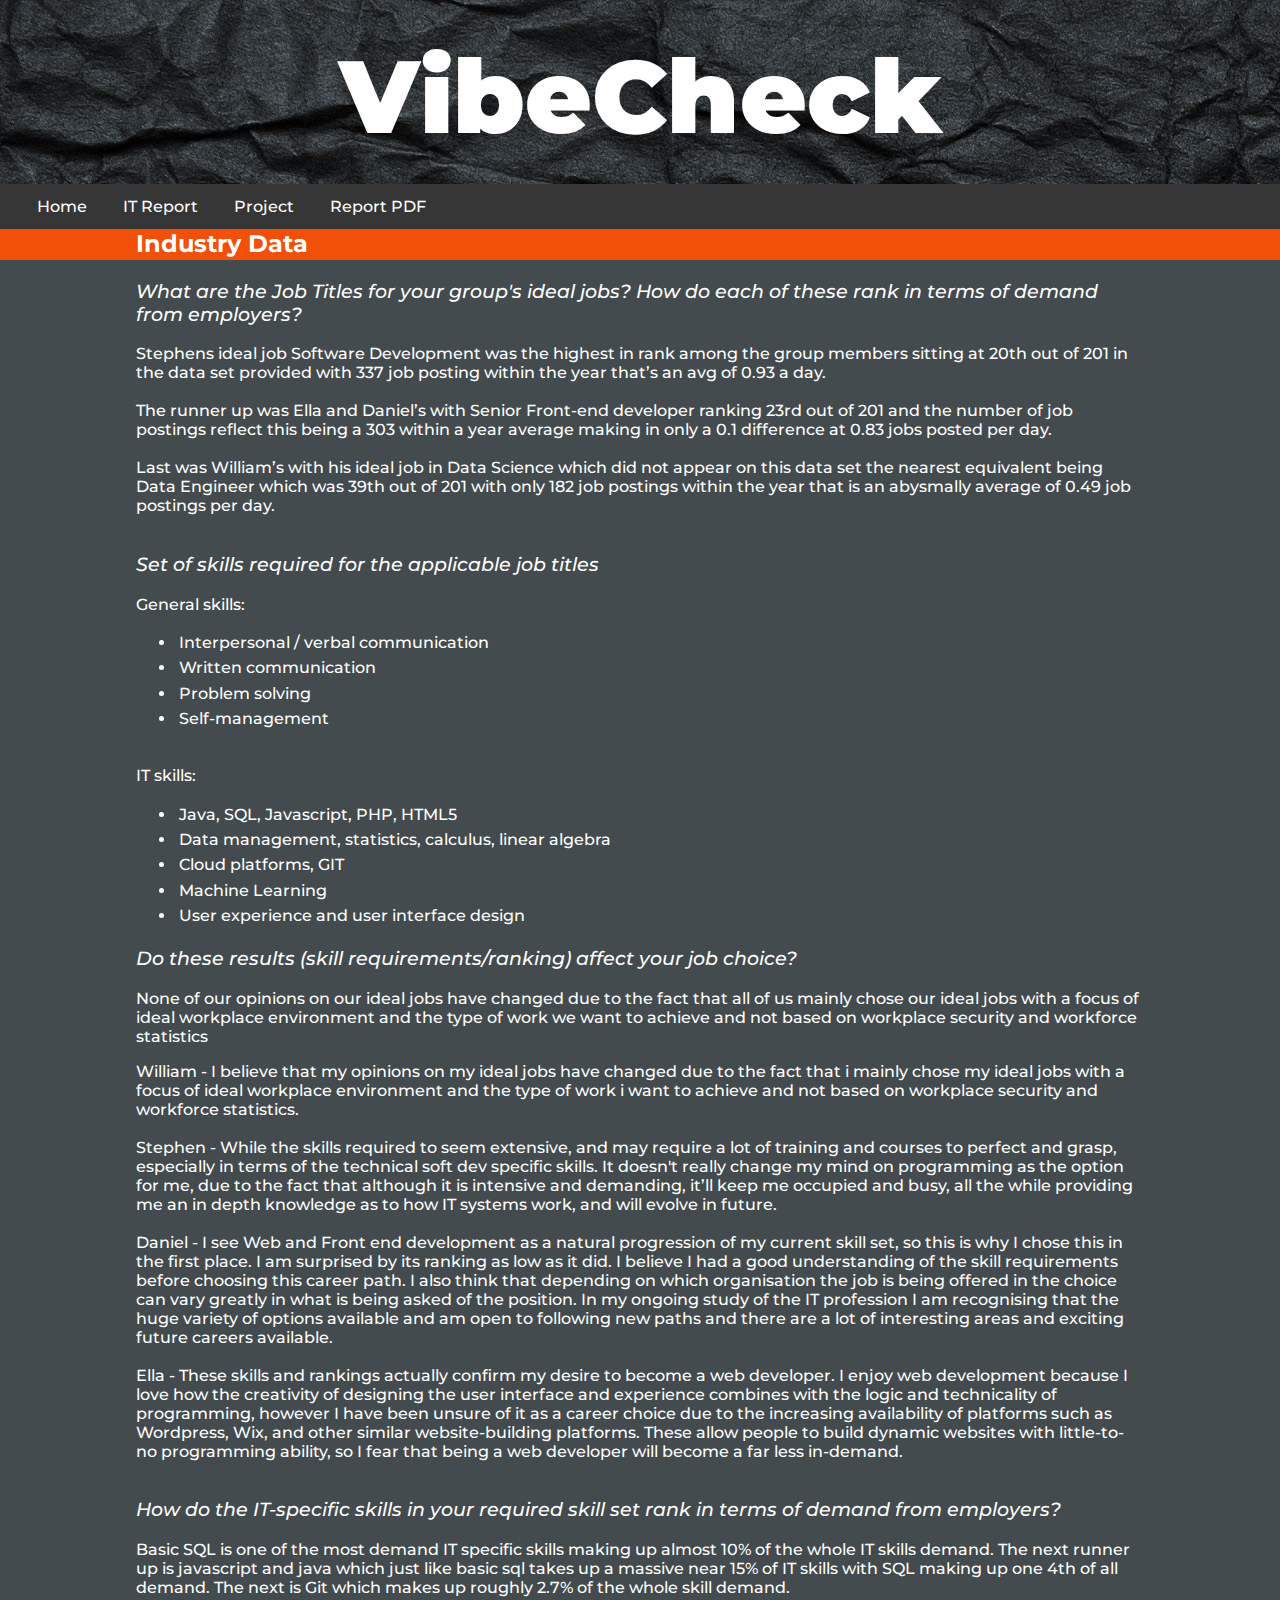
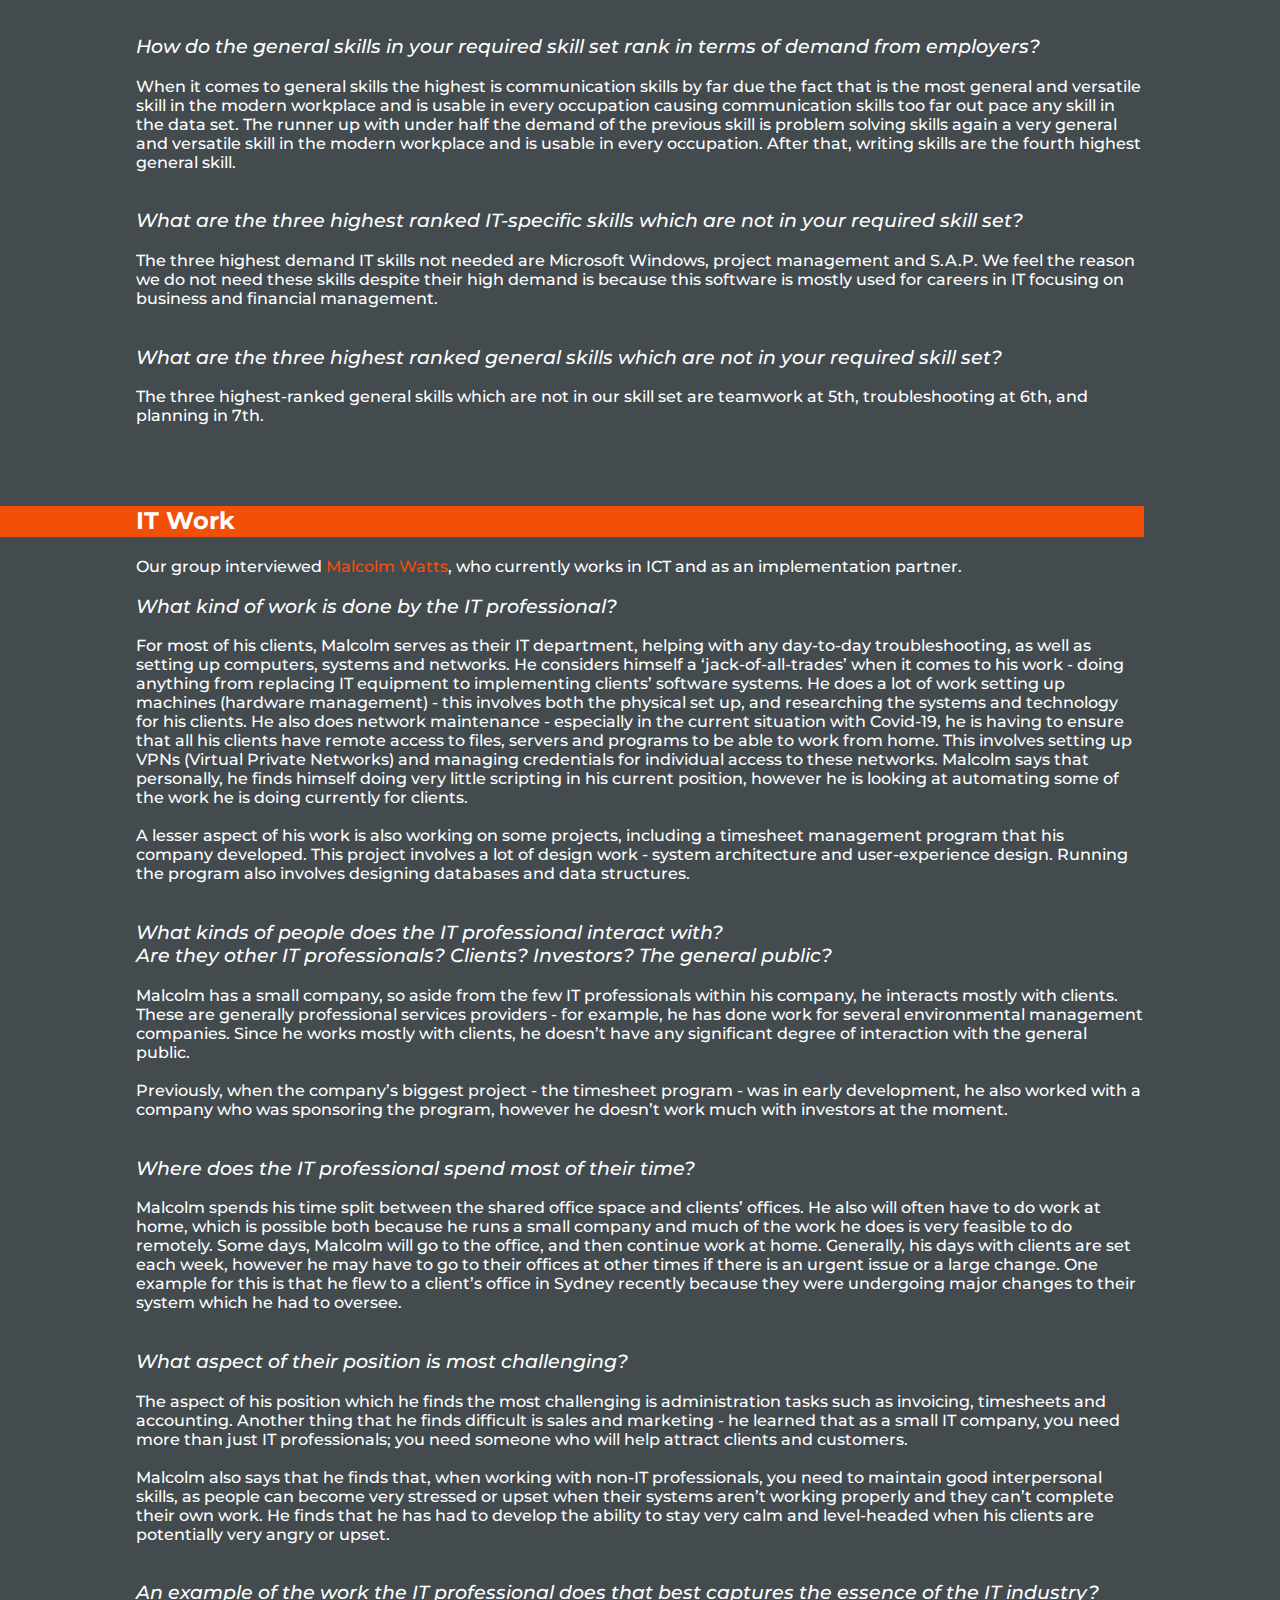
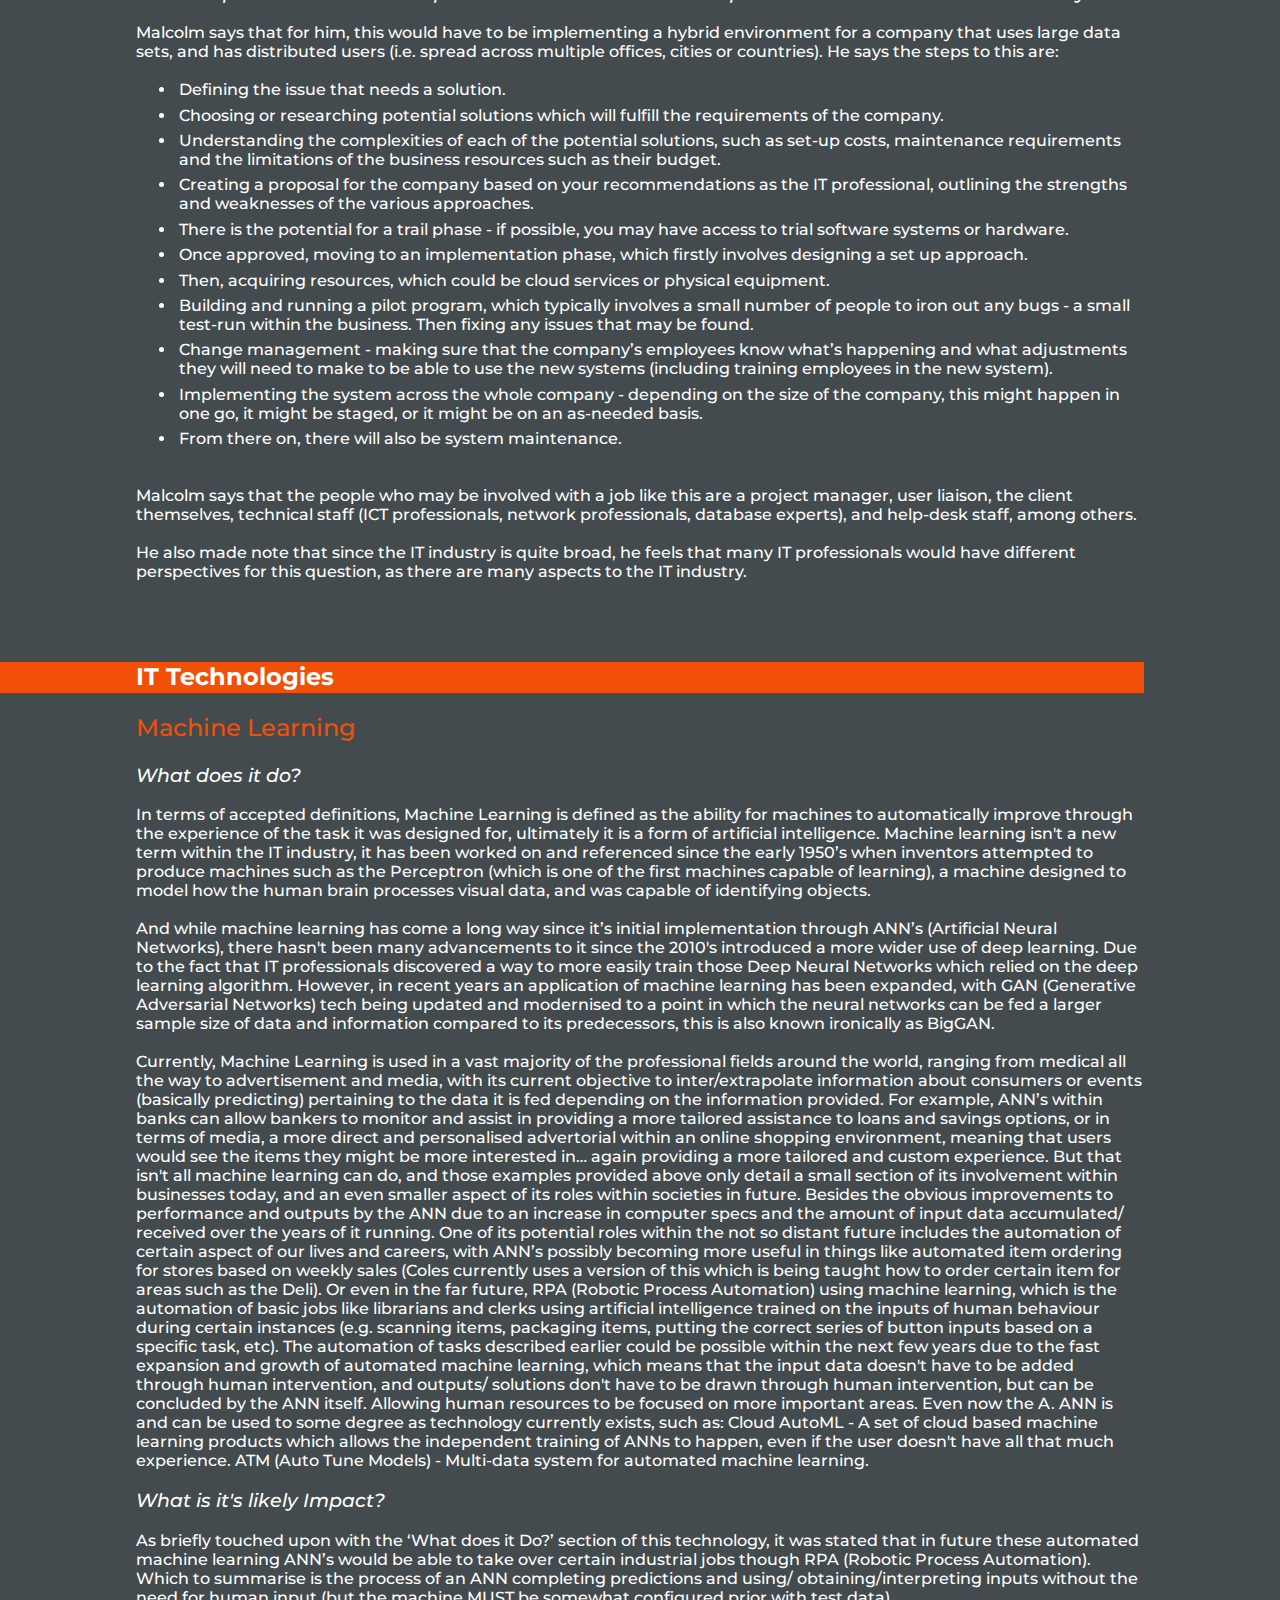
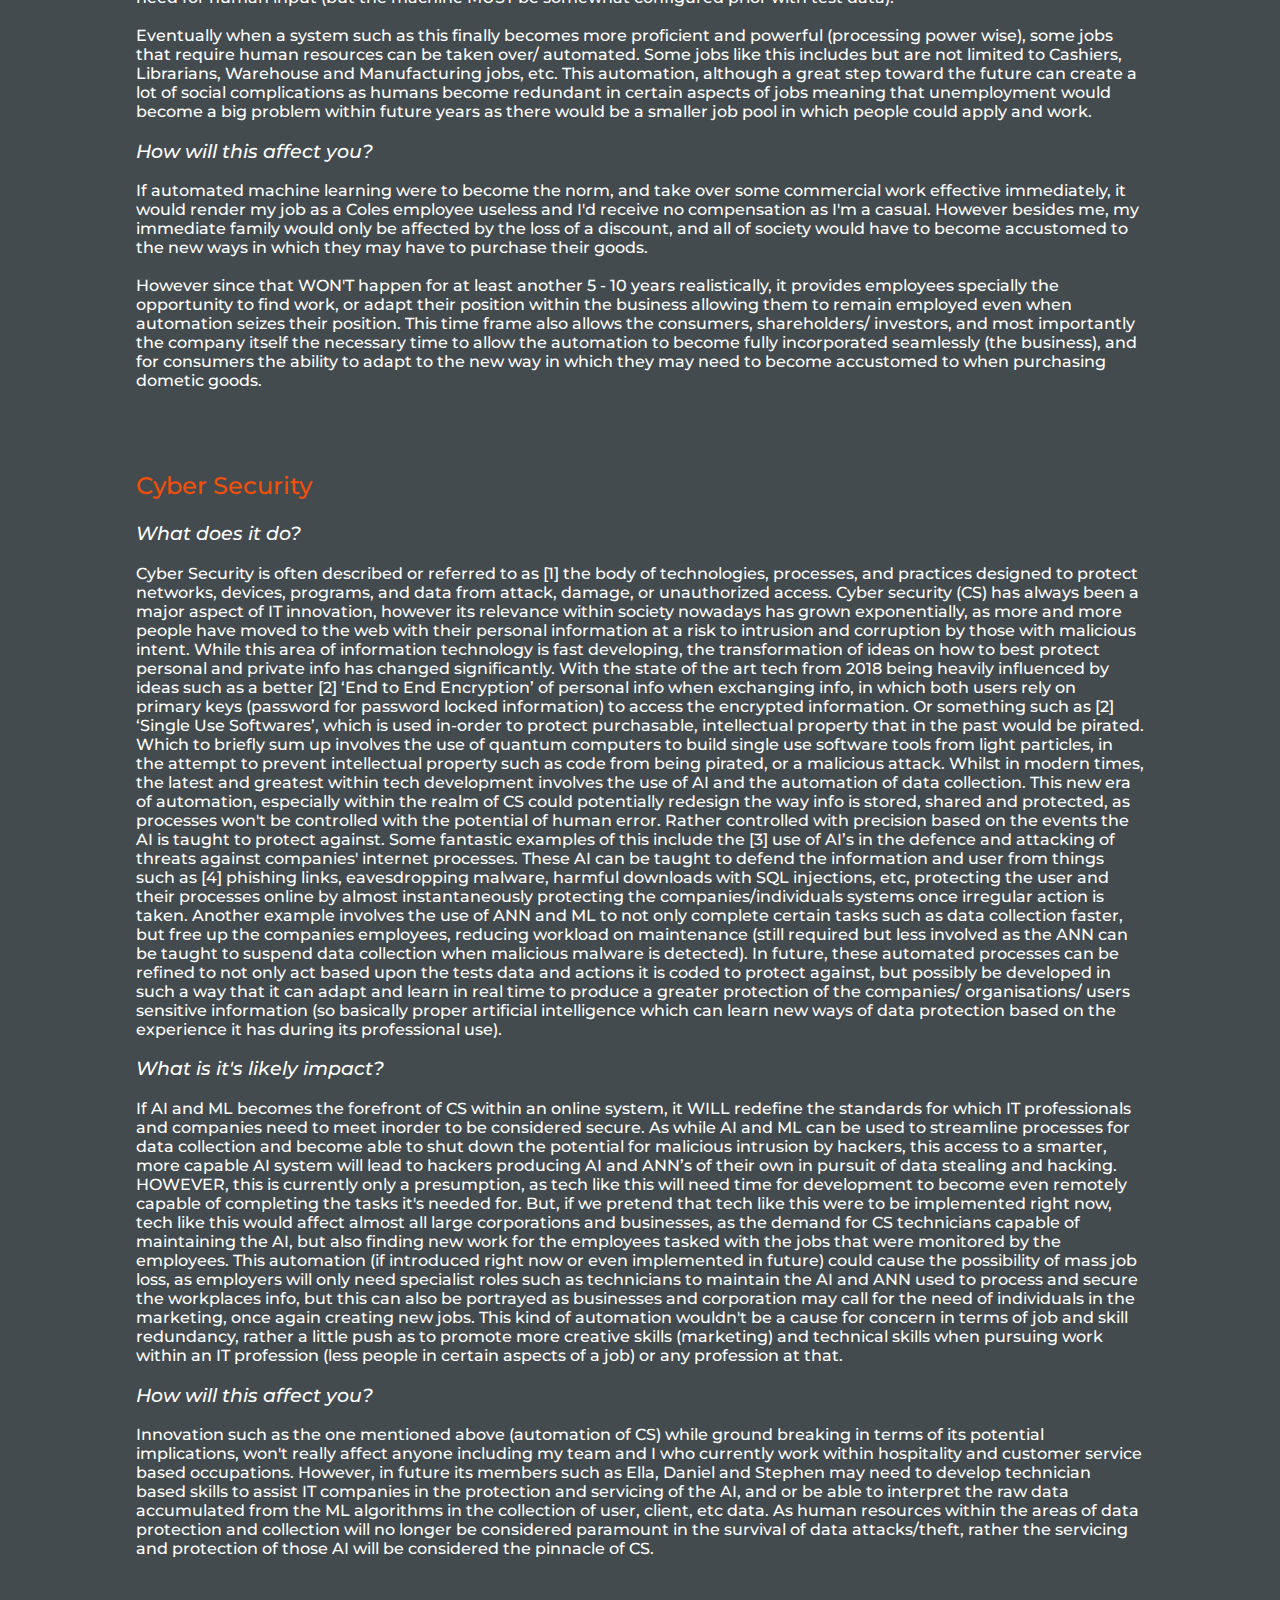
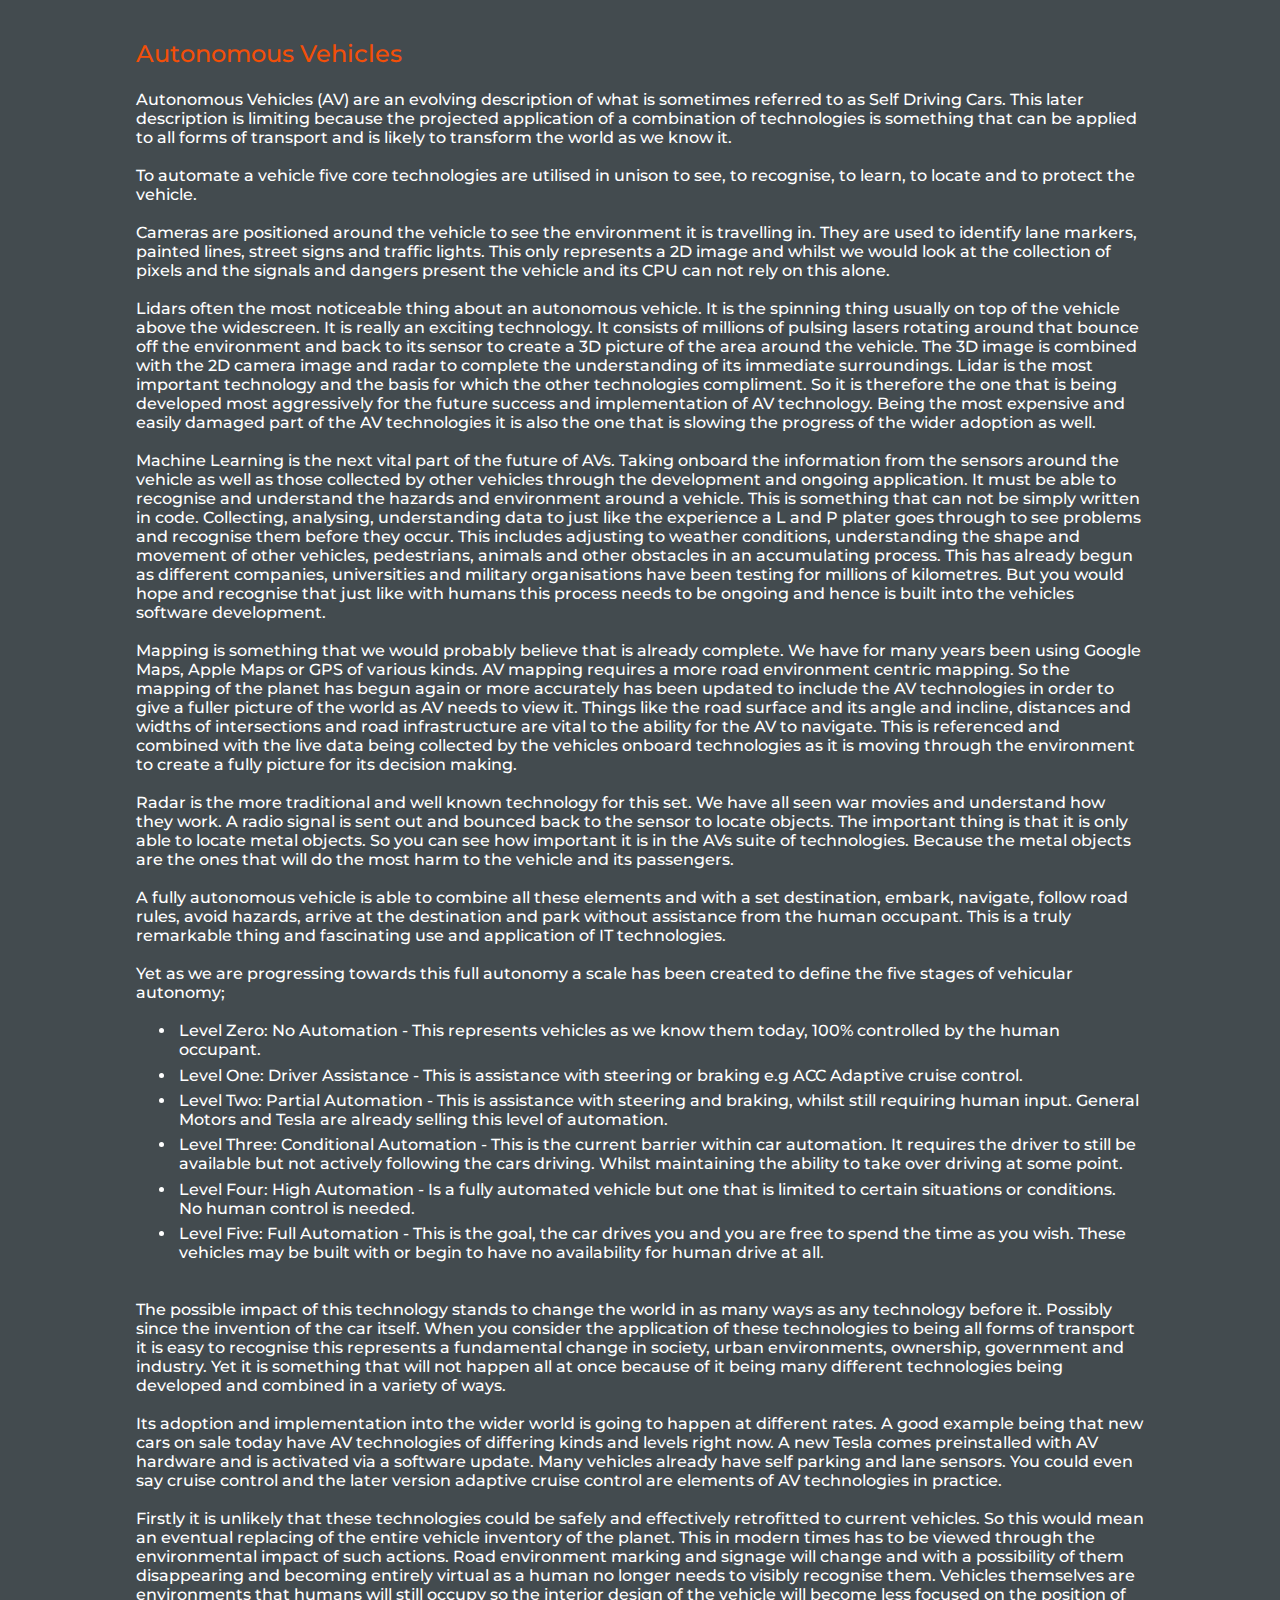
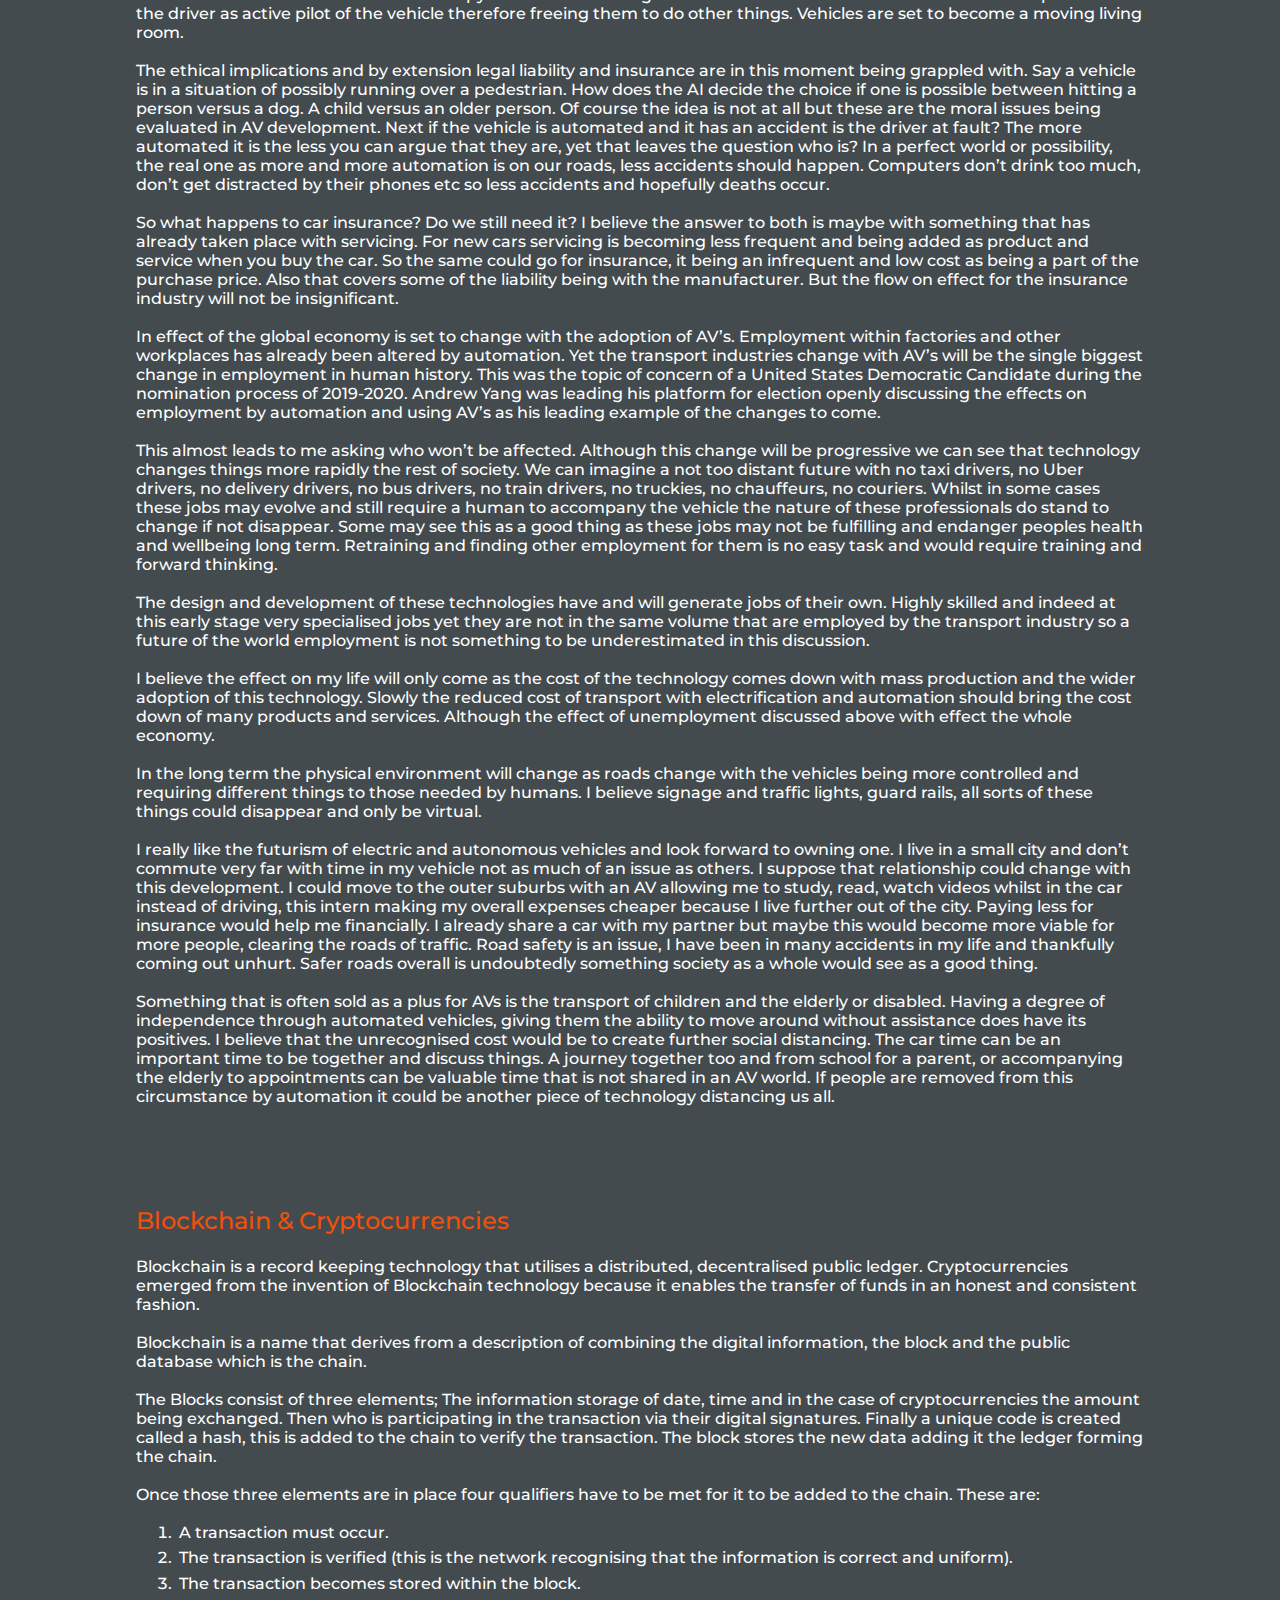
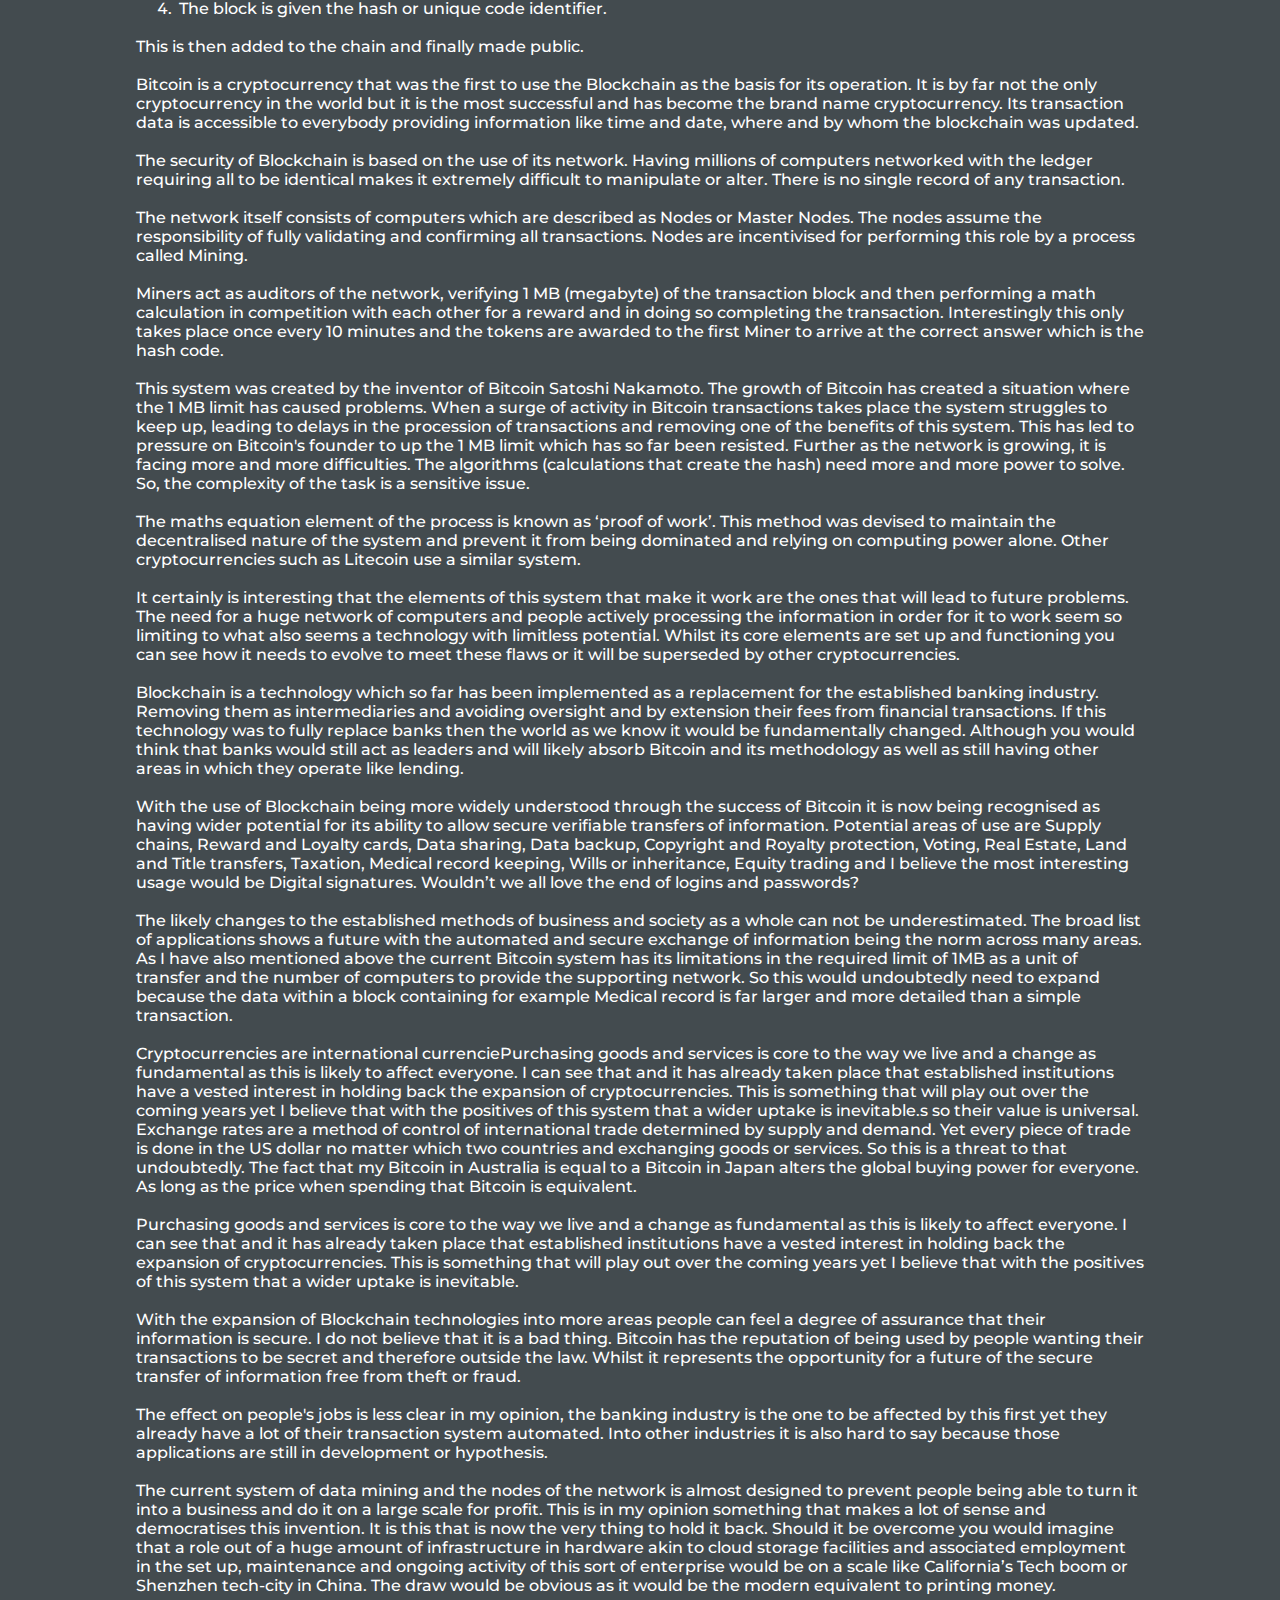
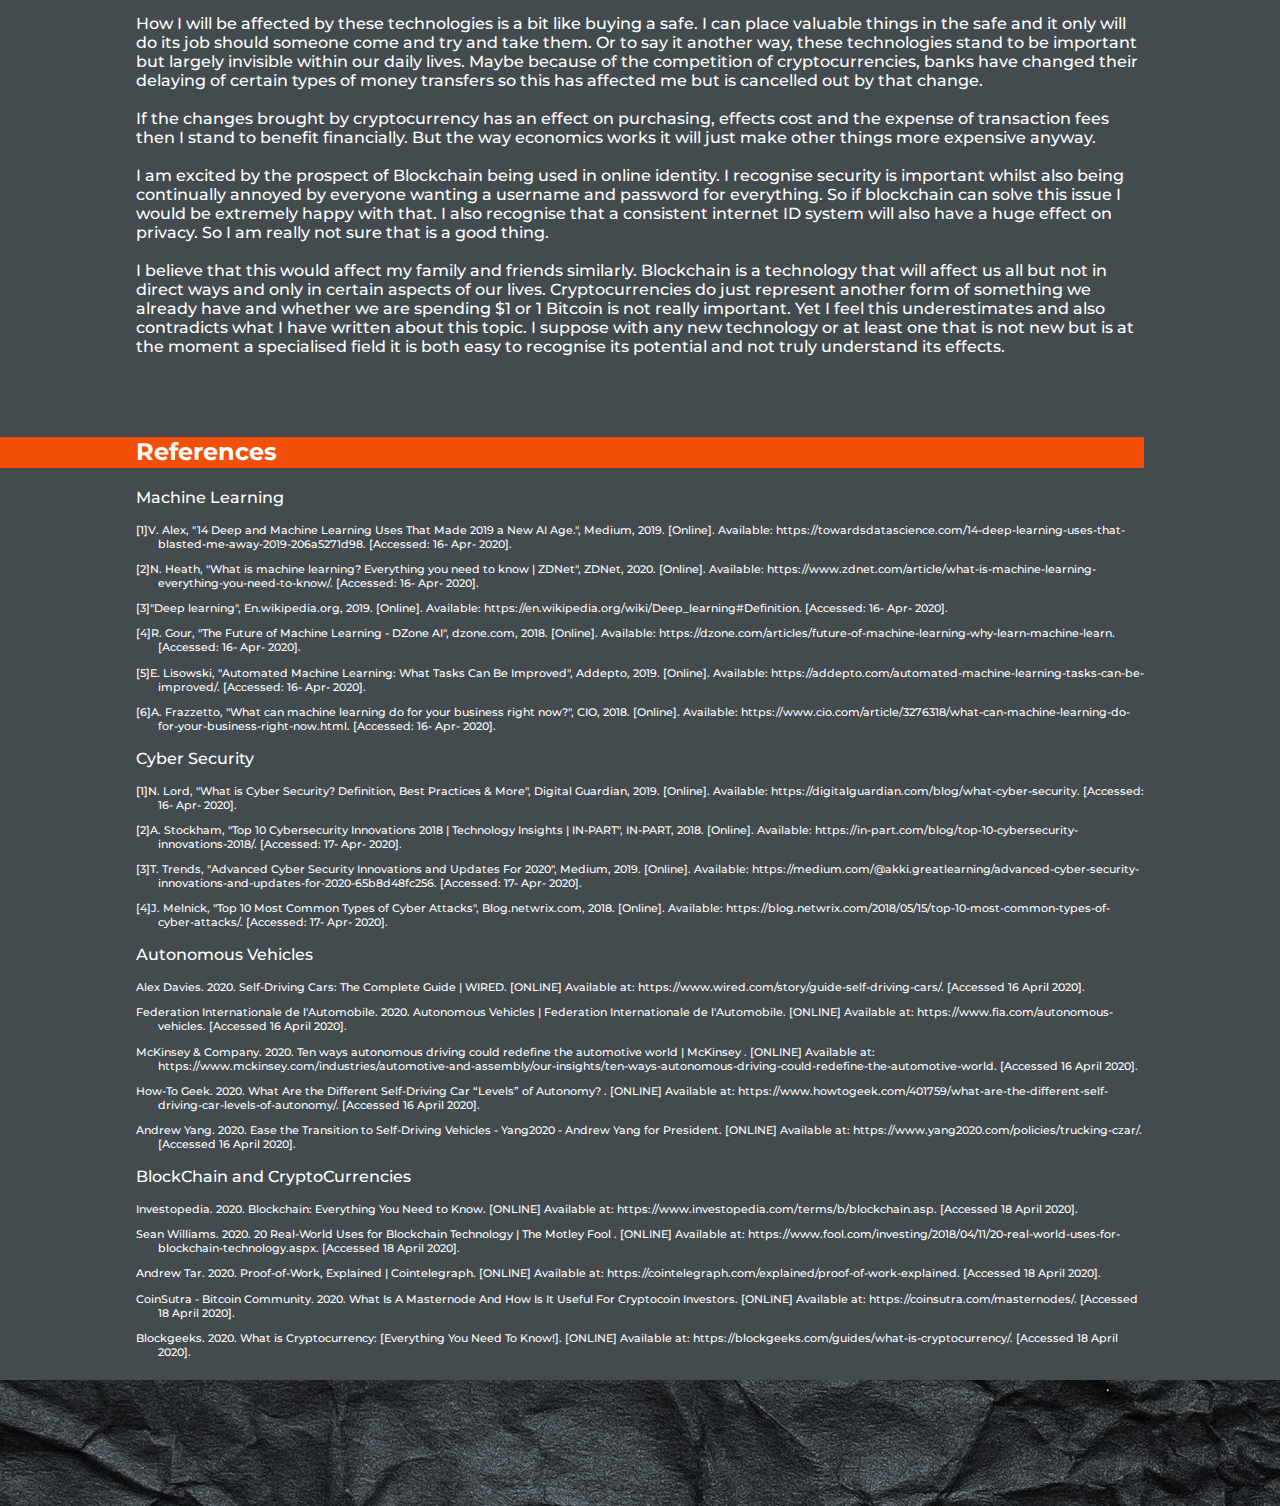
==== commit b5422347: "fingers crossed last content" ====
--- a/html/IT-report.html
+++ b/html/IT-report.html
@@ -349,9 +349,39 @@
             I really like the futurism of electric and autonomous vehicles and look forward to owning one. I live in a small city and don’t commute very far with time in my vehicle not as much of an issue as others. I suppose that relationship could change with this development. I could move to the outer suburbs with an AV allowing me to study, read, watch videos whilst in the car instead of driving, this intern making my overall expenses cheaper because I live further out of the city. Paying less for insurance would help me financially. I already share a car with my partner but maybe this would become more viable for more people, clearing the roads of traffic. Road safety is an issue, I have been in many accidents in my life and thankfully coming out unhurt. Safer roads overall is undoubtedly something society as a whole would see as a good thing.</br></br>
             Something that is often sold as a plus for AVs is the transport of children and the elderly or disabled. Having a degree of independence through automated vehicles, giving them the ability to move around without assistance does have its positives. I believe that the unrecognised cost would be to create further social distancing. The car time can be an important time to be together and discuss things. A journey together too and from school for a parent, or accompanying the elderly to appointments can be valuable time that is not shared in an AV world. If people are removed from this circumstance by automation it could be another piece of technology distancing us all.</br></br>
         </p>
-
-
-
+        <h2 class="nobox">Blockchain & Cryptocurrencies</h2>
+        <p>
+          Blockchain is a record keeping technology that utilises a distributed, decentralised public ledger. Cryptocurrencies emerged from the invention of Blockchain technology because it enables the transfer of funds in an honest and consistent fashion.</br></br>
+          Blockchain is a name that derives from a description of combining the digital information, the block and the public database which is the chain.</br></br>
+          The Blocks consist of three elements; The information storage of date, time and in the case of cryptocurrencies the amount being exchanged. Then who is participating in the transaction via their digital signatures. Finally a unique code is created called a hash, this is added to the chain to verify the transaction. The block stores the new data adding it the ledger forming the chain.</br></br>
+          Once those three elements are in place four qualifiers have to be met for it to be added to the chain. These are:
+          <ol>
+            <li>A transaction must occur.</li>
+            <li>The transaction is verified (this is the network recognising that the information is correct and uniform).</li>
+            <li>The transaction becomes stored within the block.</li>
+            <li>The block is given the hash or unique code identifier.</li>
+          </ol>
+          This is then added to the chain and finally made public.</br></br>
+          Bitcoin is a cryptocurrency that was the first to use the Blockchain as the basis for its operation. It is by far not the only cryptocurrency in the world but it is the most successful and has become the brand name cryptocurrency. Its transaction data is accessible to everybody providing information like time and date, where and by whom the blockchain was updated.</br></br>
+          The security of Blockchain is based on the use of its network. Having millions of computers networked with the ledger requiring all to be identical makes it extremely difficult to manipulate or alter. There is no single record of any transaction.</br></br>
+          The network itself consists of computers which are described as Nodes or Master Nodes. The nodes assume the responsibility of fully validating and confirming all transactions. Nodes are incentivised for performing this role by a process called Mining.</br></br>
+          Miners act as auditors of the network, verifying 1 MB (megabyte) of the transaction block and then performing a math calculation in competition with each other for a reward and in doing so completing the transaction. Interestingly this only takes place once every 10 minutes and the tokens are awarded to the first Miner to arrive at the correct answer which is the hash code.</br></br>
+          This system was created by the inventor of Bitcoin Satoshi Nakamoto. The growth of Bitcoin has created a situation where the 1 MB limit has caused problems. When a surge of activity in Bitcoin transactions takes place the system struggles to keep up, leading to delays in the procession of transactions and removing one of the benefits of this system. This has led to pressure on Bitcoin's founder to up the 1 MB limit which has so far been resisted. Further as the network is growing, it is facing more and more difficulties. The algorithms (calculations that create the hash) need more and more power to solve. So, the complexity of the task is a sensitive issue.</br></br>
+          The maths equation element of the process is known as ‘proof of work’. This method was devised to maintain the decentralised nature of the system and prevent it from being dominated and relying on computing power alone. Other cryptocurrencies such as Litecoin use a similar system.</br></br>
+          It certainly is interesting that the elements of this system that make it work are the ones that will lead to future problems. The need for a huge network of computers and people actively processing the information in order for it to work seem so limiting to what also seems a technology with limitless potential. Whilst its core elements are set up and functioning you can see how it needs to evolve to meet these flaws or it will be superseded by other cryptocurrencies. </br></br>
+          Blockchain is a technology which so far has been implemented as a replacement for the established banking industry. Removing them as intermediaries and avoiding oversight and by extension their fees from financial transactions. If this technology was to fully replace banks then the world as we know it would be fundamentally changed. Although you would think that banks would still act as leaders and will likely absorb Bitcoin and its methodology as well as still having other areas in which they operate like lending.</br></br>
+          With the use of Blockchain being more widely understood through the success of Bitcoin it is now being recognised as having wider potential for its ability to allow secure verifiable transfers of information. Potential areas of use are Supply chains, Reward and Loyalty cards, Data sharing, Data backup, Copyright and Royalty protection, Voting, Real Estate, Land and Title transfers, Taxation, Medical record keeping, Wills or inheritance, Equity trading and I believe the most interesting usage would be Digital signatures. Wouldn’t we all love the end of logins and passwords? </br></br>
+          The likely changes to the established methods of business and society as a whole can not be underestimated. The broad list of applications shows a future with the automated and secure exchange of information being the norm across many areas. As I have also mentioned above the current Bitcoin system has its limitations in the required limit of 1MB as a unit of transfer and the number of computers to provide the supporting network. So this would undoubtedly need to expand because the data within a block containing for example Medical record is far larger and more detailed than a simple transaction.</br></br>
+          Cryptocurrencies are international currenciePurchasing goods and services is core to the way we live and a change as fundamental as this is likely to affect everyone. I can see that and it has already taken place that established institutions have a vested interest in holding back the expansion of cryptocurrencies. This is something that will play out over the coming years yet I believe that with the positives of this system that a wider uptake is inevitable.s so their value is universal. Exchange rates are a method of control of international trade determined by supply and demand. Yet every piece of trade is done in the US dollar no matter which two countries and exchanging goods or services. So this is a threat to that undoubtedly. The fact that my Bitcoin in Australia is equal to a Bitcoin in Japan alters the global buying power for everyone. As long as the price when spending that Bitcoin is equivalent.</br></br>
+          Purchasing goods and services is core to the way we live and a change as fundamental as this is likely to affect everyone. I can see that and it has already taken place that established institutions have a vested interest in holding back the expansion of cryptocurrencies. This is something that will play out over the coming years yet I believe that with the positives of this system that a wider uptake is inevitable.</br></br>
+          With the expansion of Blockchain technologies into more areas people can feel a degree of assurance that their information is secure. I do not believe that it is a bad thing. Bitcoin has the reputation of being used by people wanting their transactions to be secret and therefore outside the law. Whilst it represents the opportunity for a future of the secure transfer of information free from theft or fraud.</br></br>
+          The effect on people's jobs is less clear in my opinion, the banking industry is the one to be affected by this first yet they already have a lot of their transaction system automated. Into other industries it is also hard to say because those applications are still in development or hypothesis.</br></br>
+          The current system of data mining and the nodes of the network is almost designed to prevent people being able to turn it into a business and do it on a large scale for profit. This is in my opinion something that makes a lot of sense and democratises this invention. It is this that is now the very thing to hold it back. Should it be overcome you would imagine that a role out of a huge amount of infrastructure in hardware akin to cloud storage facilities and associated employment in the set up, maintenance and ongoing activity of this sort of enterprise would be on a scale like California’s Tech boom or Shenzhen tech-city in China. The draw would be obvious as it would be the modern equivalent to printing money.</br></br>
+          How I will be affected by these technologies is a bit like buying a safe. I can place valuable things in the safe and it only will do its job should someone come and try and take them. Or to say it another way, these technologies stand to be important but largely invisible within our daily lives. Maybe because of the competition of cryptocurrencies, banks have changed their delaying of certain types of money transfers so this has affected me but is cancelled out by that change.</br></br>
+          If the changes brought by cryptocurrency has an effect on purchasing, effects cost and the expense of transaction fees then I stand to benefit financially. But the way economics works it will just make other things more expensive anyway.</br></br>
+          I am excited by the prospect of Blockchain being used in online identity. I recognise security is important whilst also being continually annoyed by everyone wanting a username and password for everything. So if blockchain can solve this issue I would be extremely happy with that. I also recognise that a consistent internet ID system will also have a huge effect on privacy. So I am really not sure that is a good thing.</br></br>
+          I believe that this would affect my family and friends similarly. Blockchain is a technology that will affect us all but not in direct ways and only in certain aspects of our lives. Cryptocurrencies do just represent another form of something we already have and whether we are spending $1 or 1 Bitcoin is not really important. Yet I feel this underestimates and also contradicts what I have written about this topic. I suppose with any new technology or at least one that is not new but is at the moment a specialised field it is both easy to recognise its potential and not truly understand its effects.
+        </p>
       </div>
 <div class="refdiv">
        <h2 class="refdiv">References</h2>
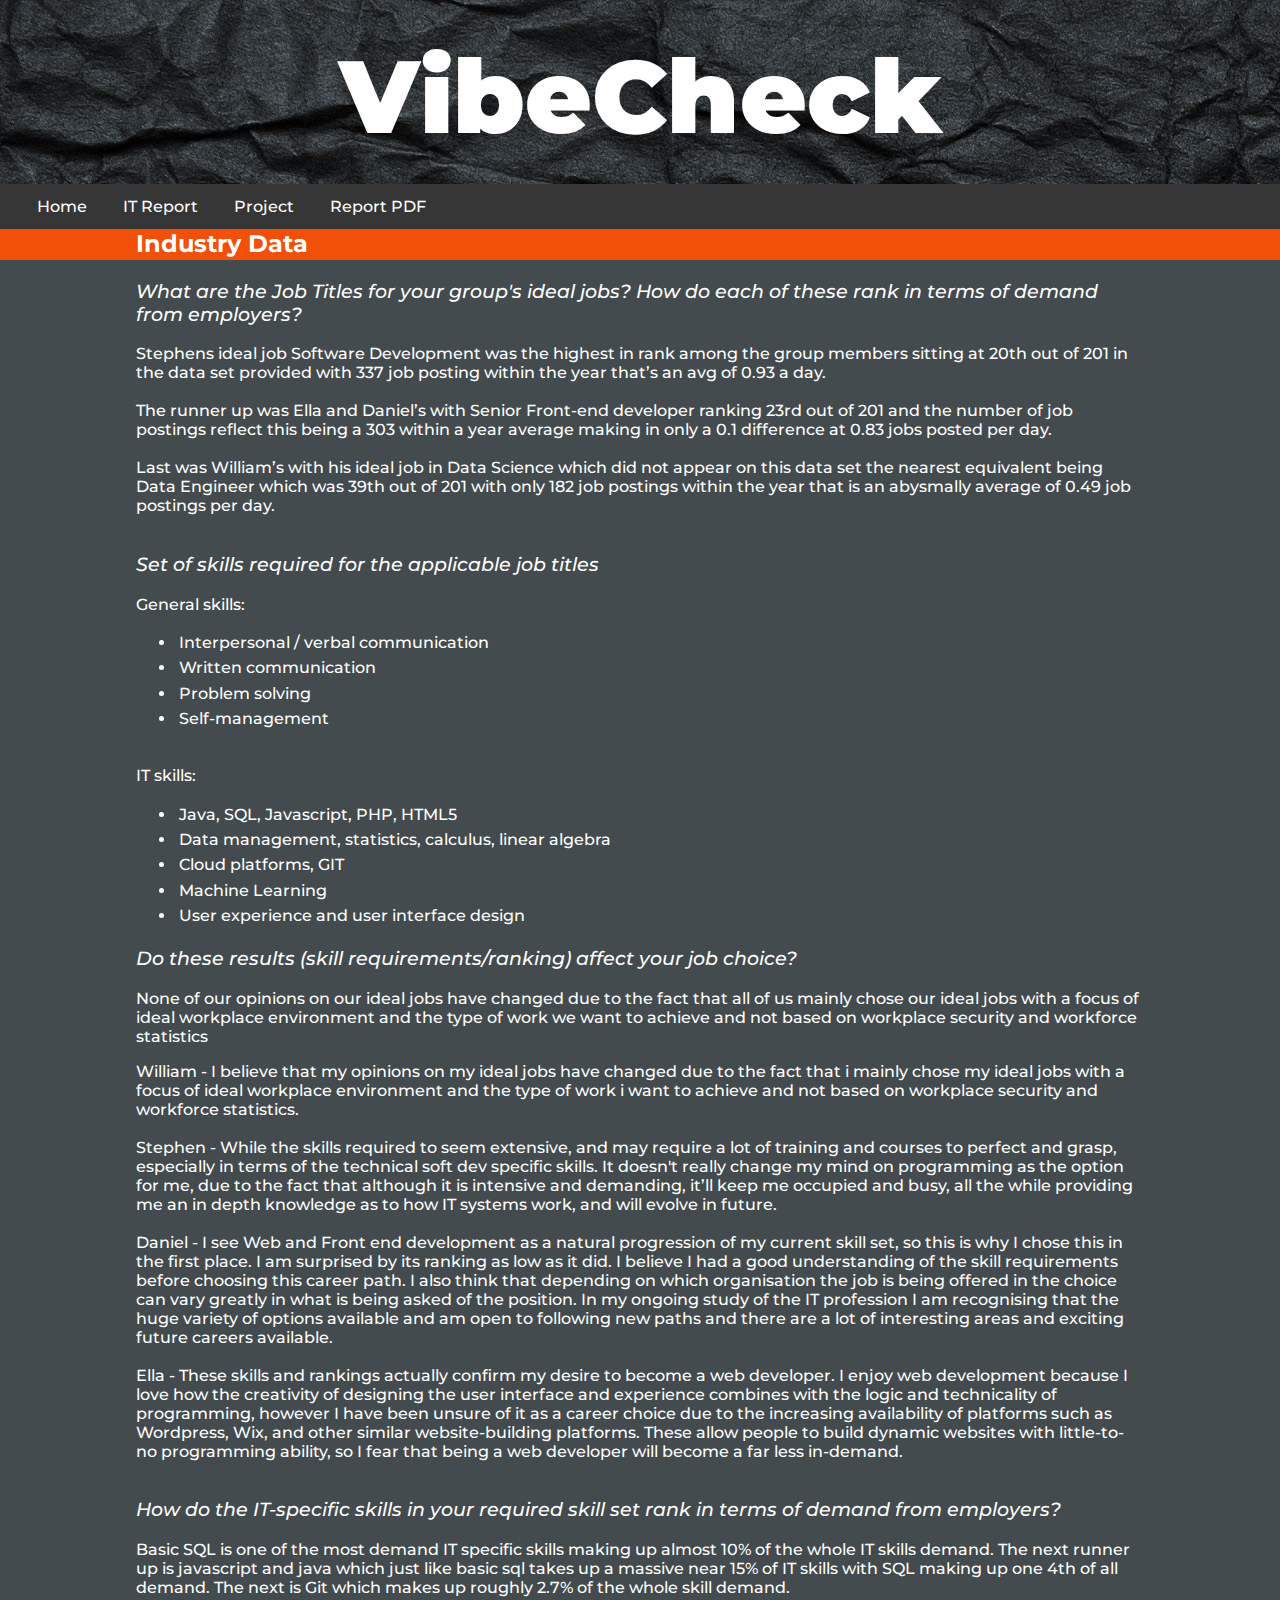
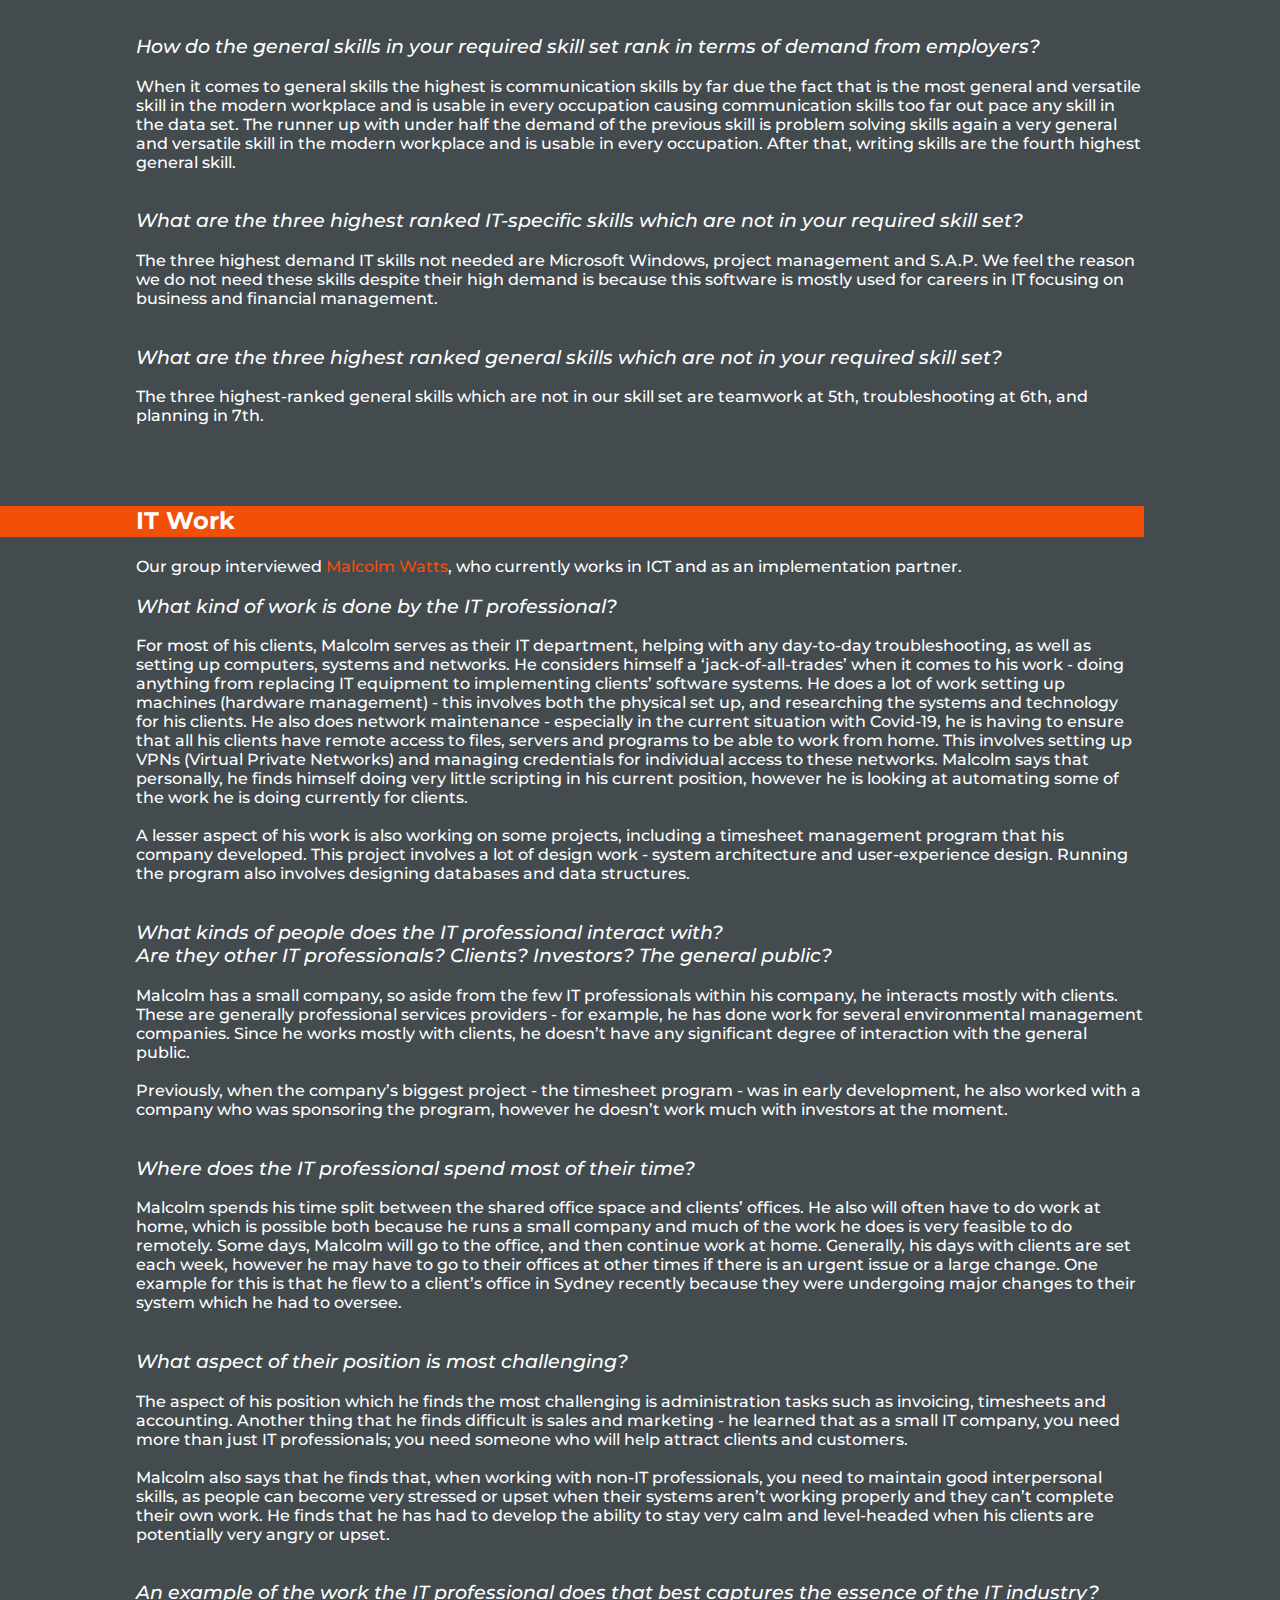
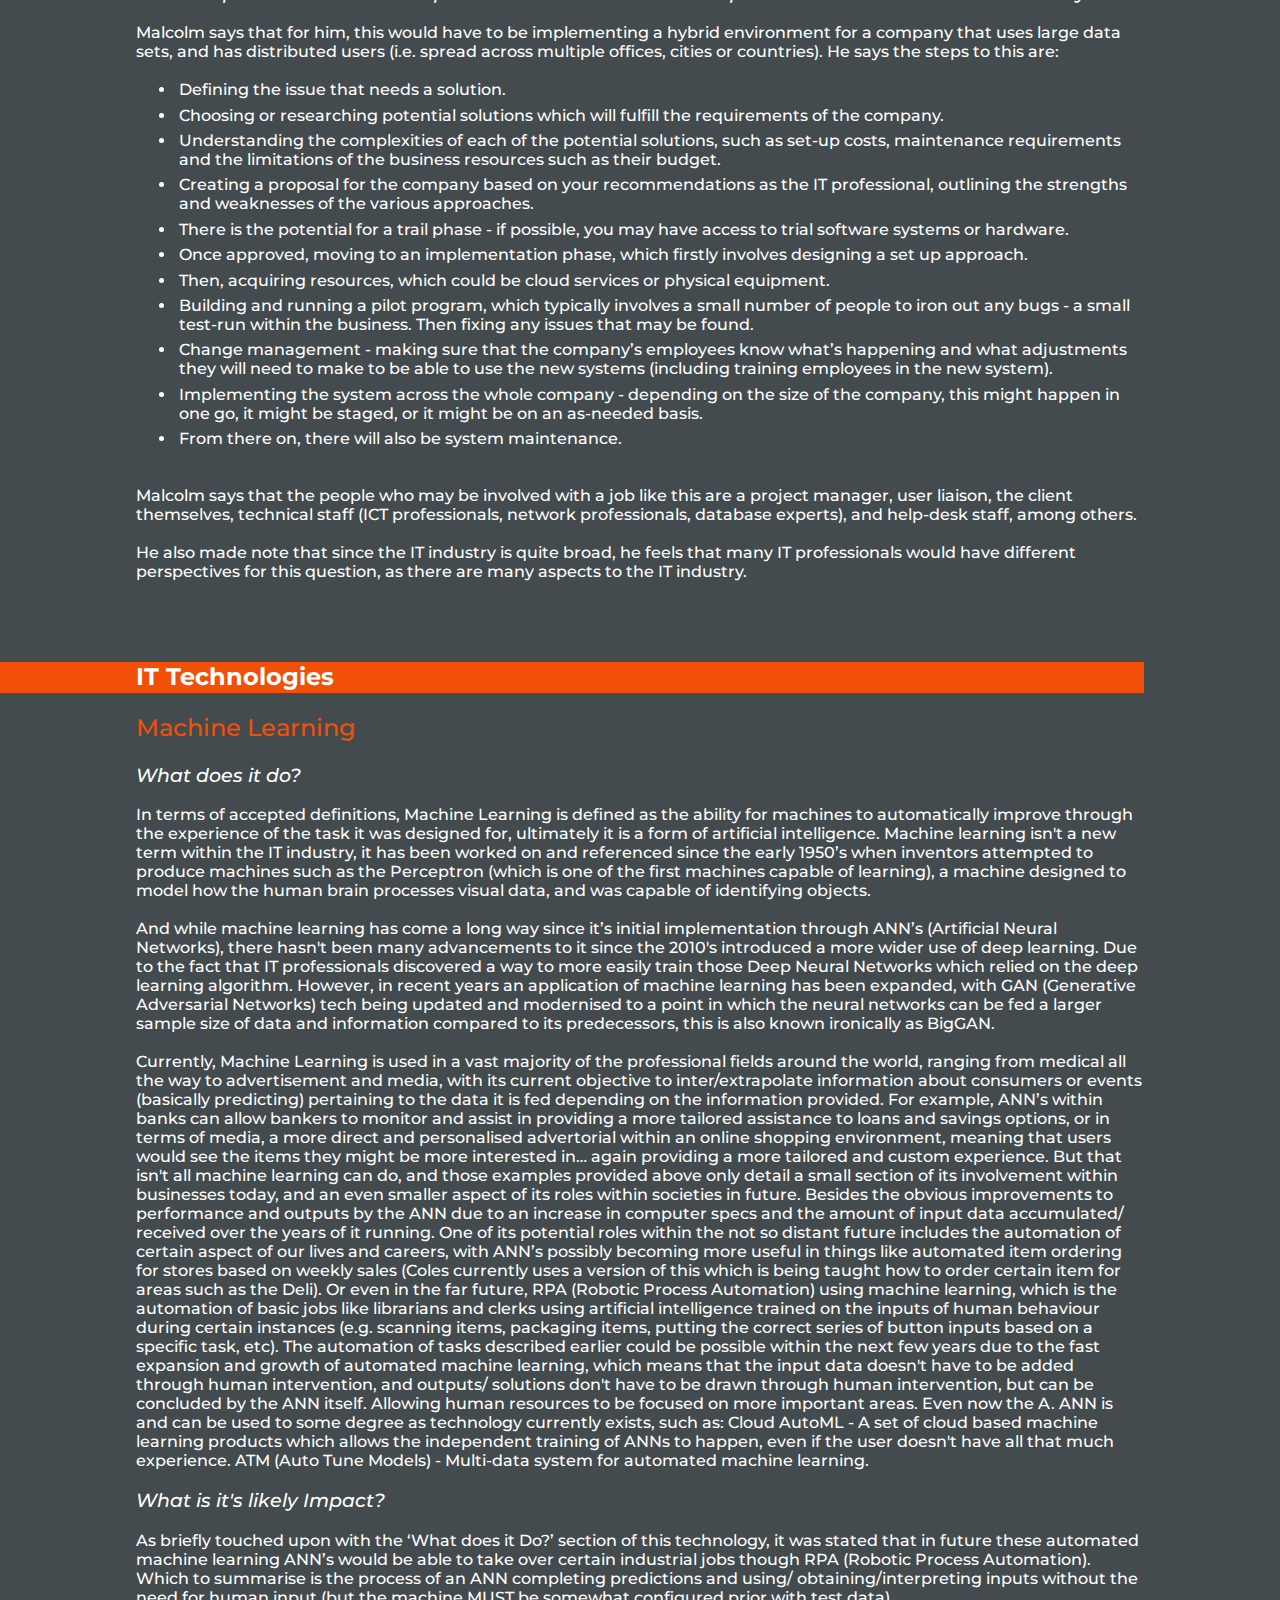
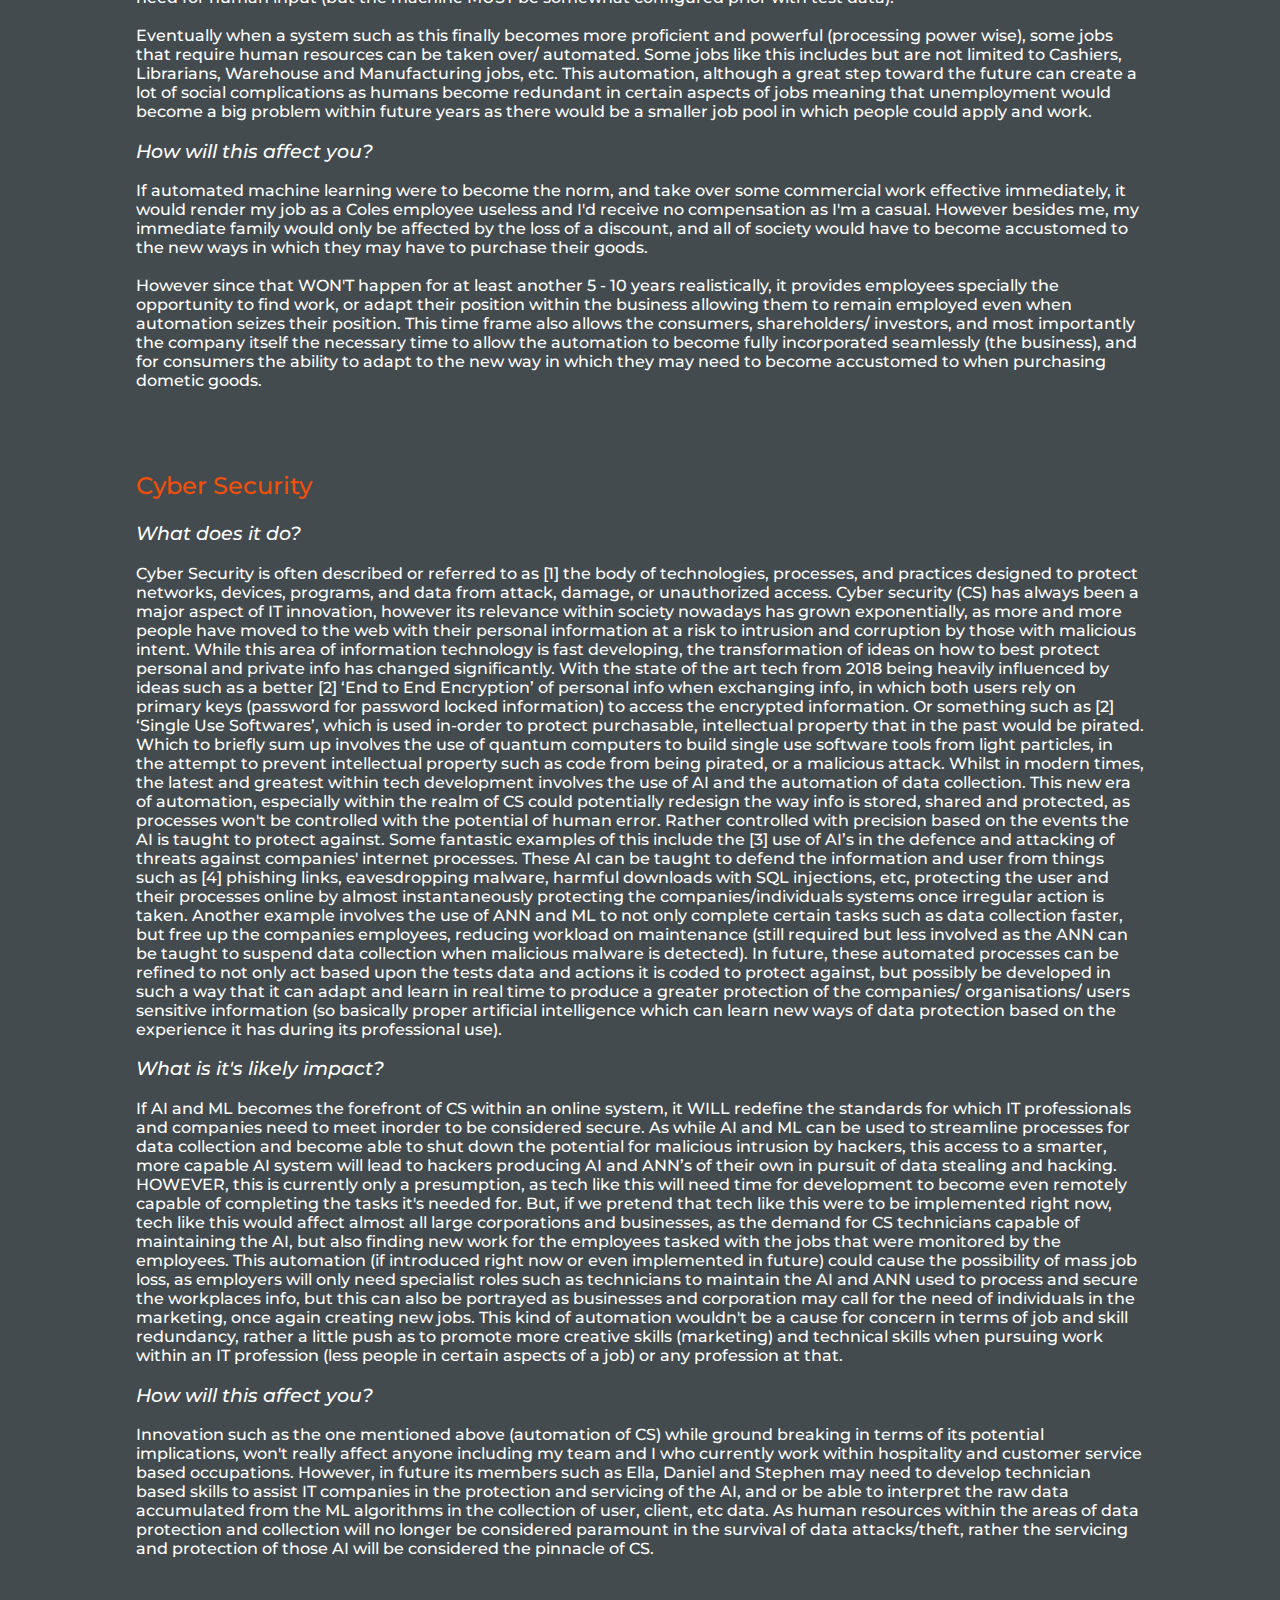
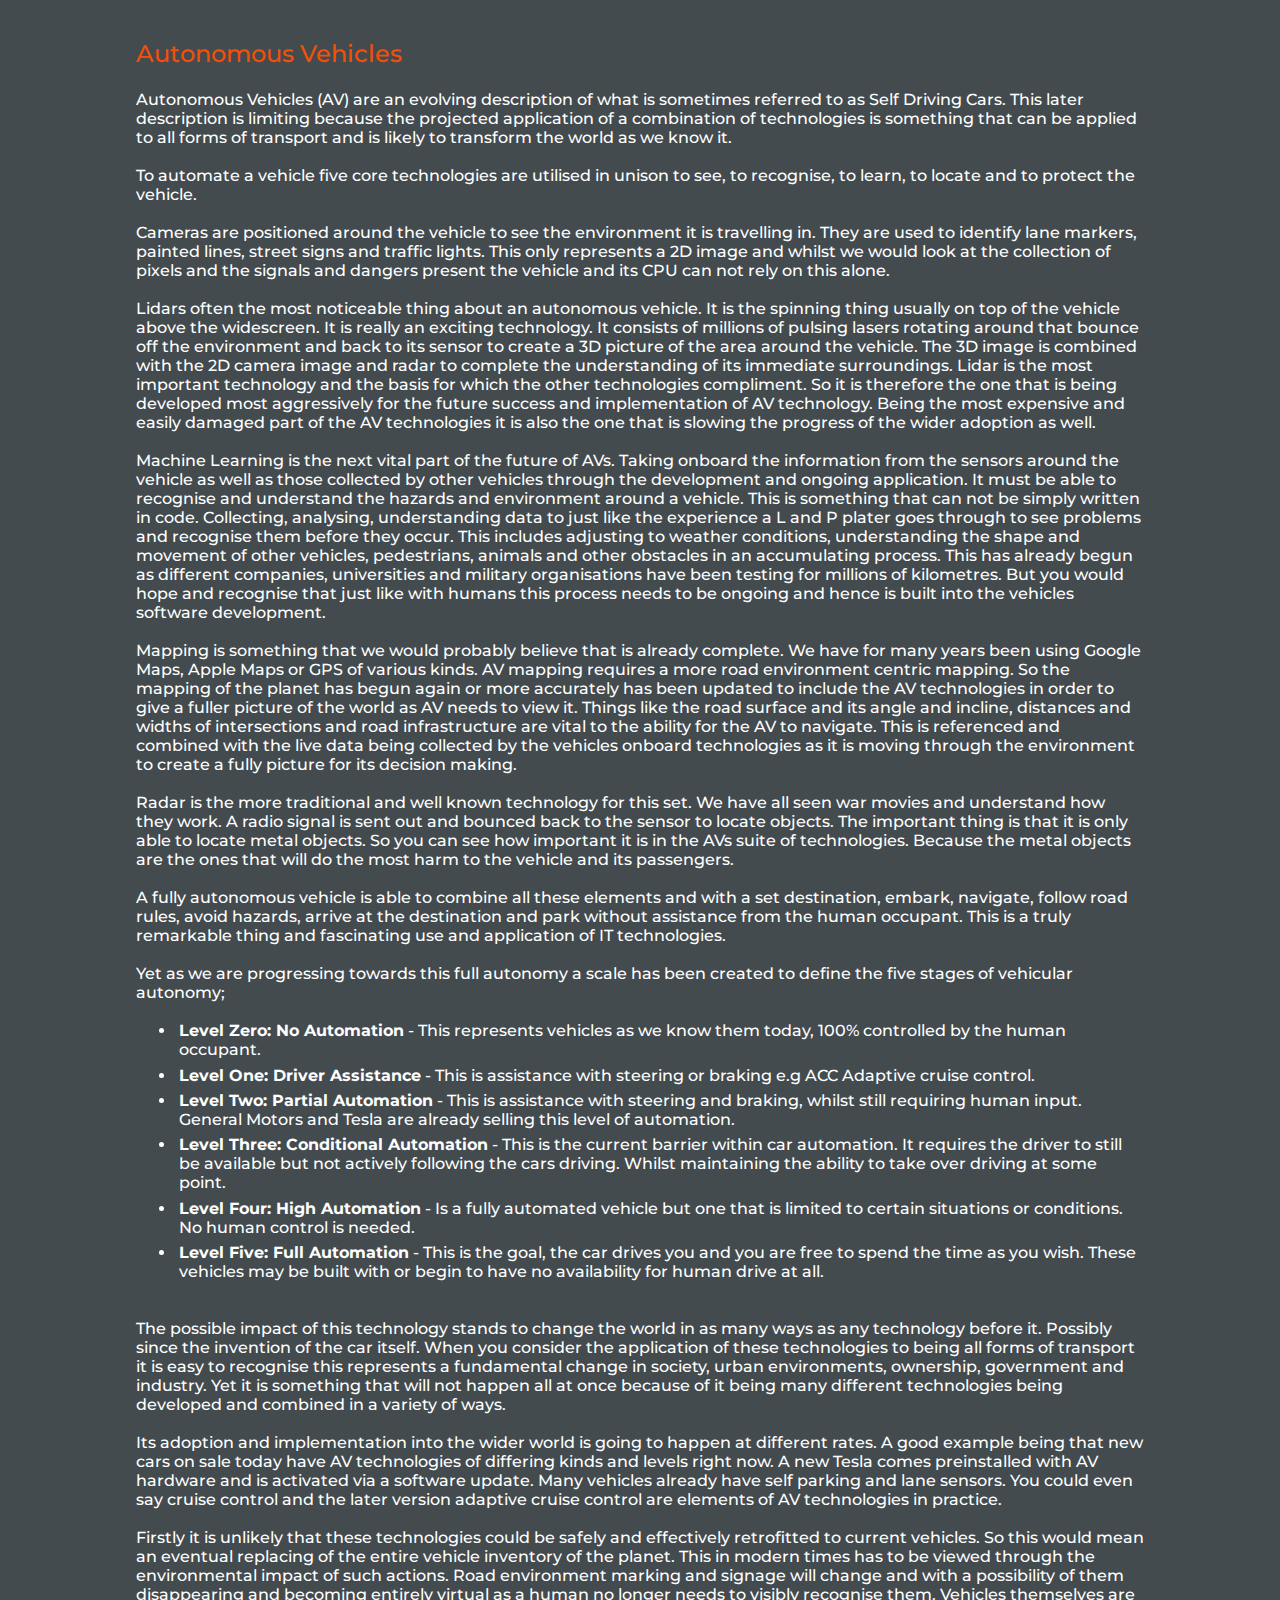
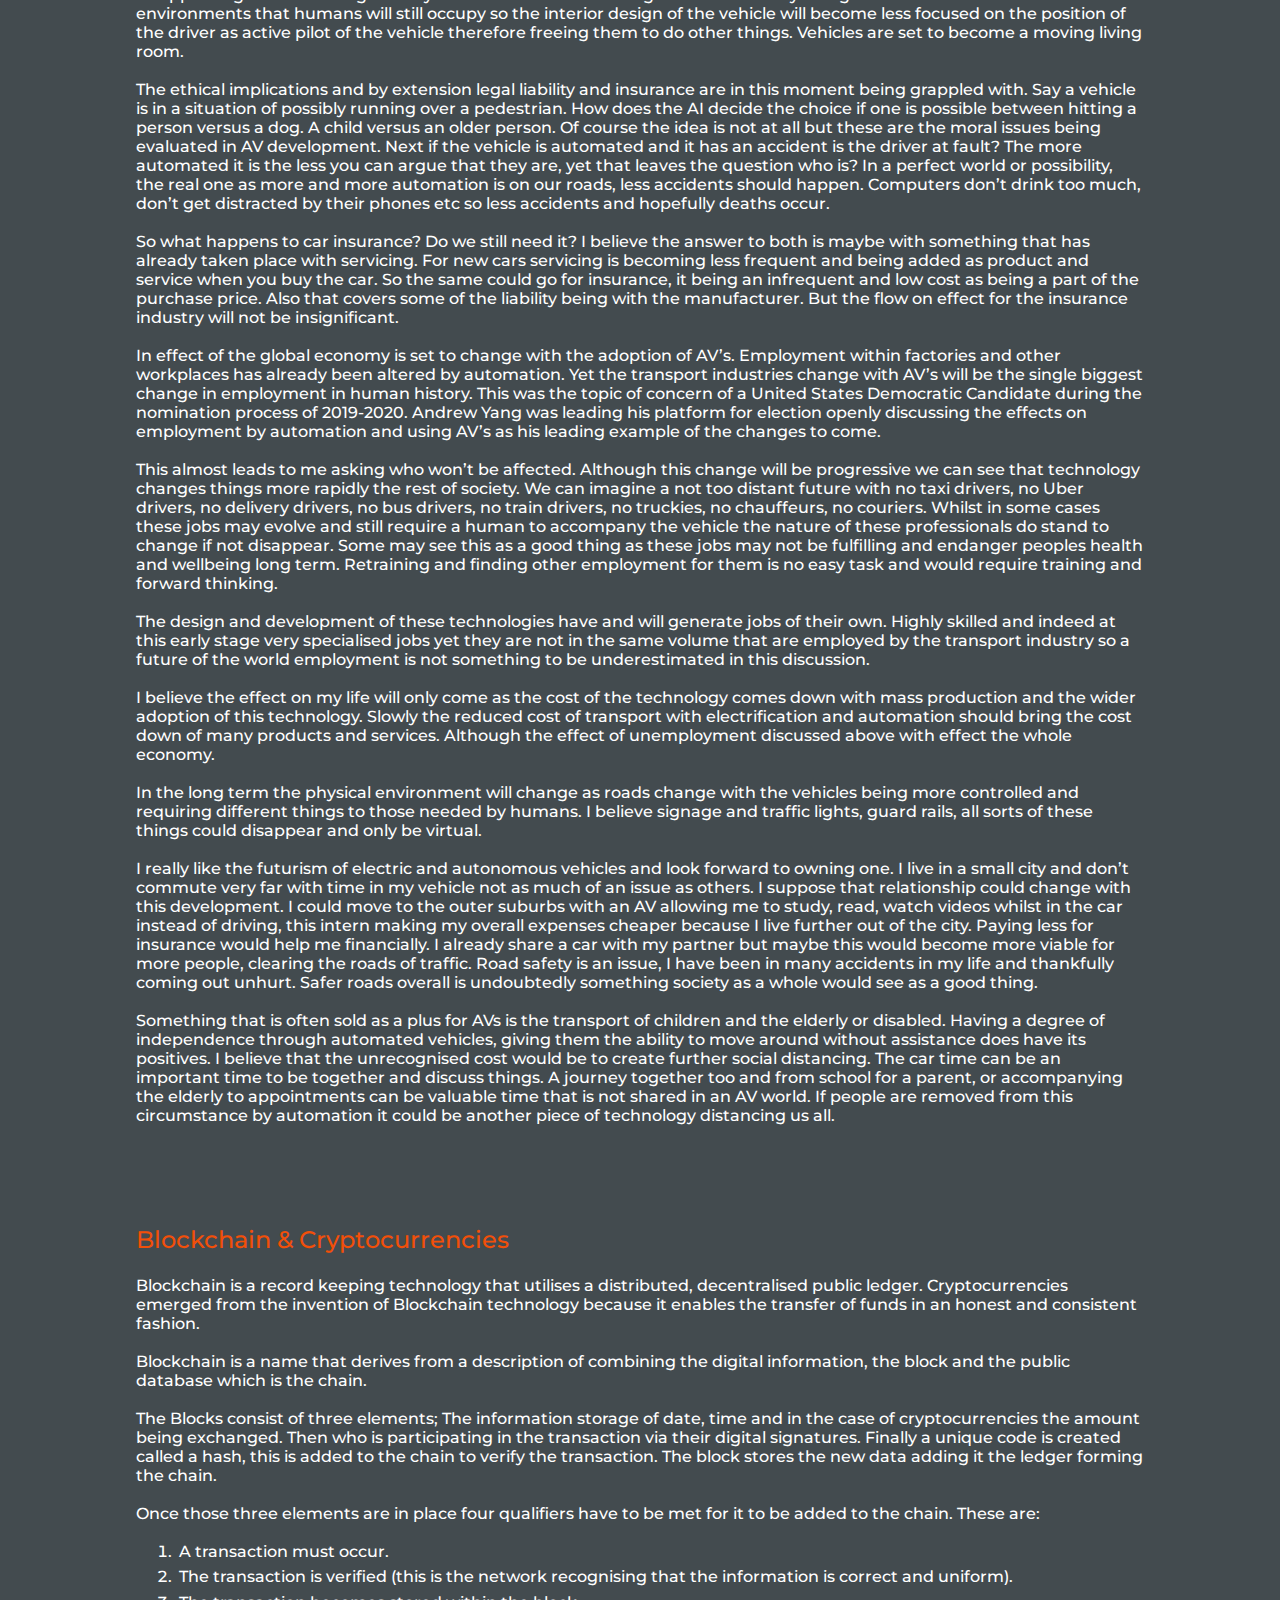
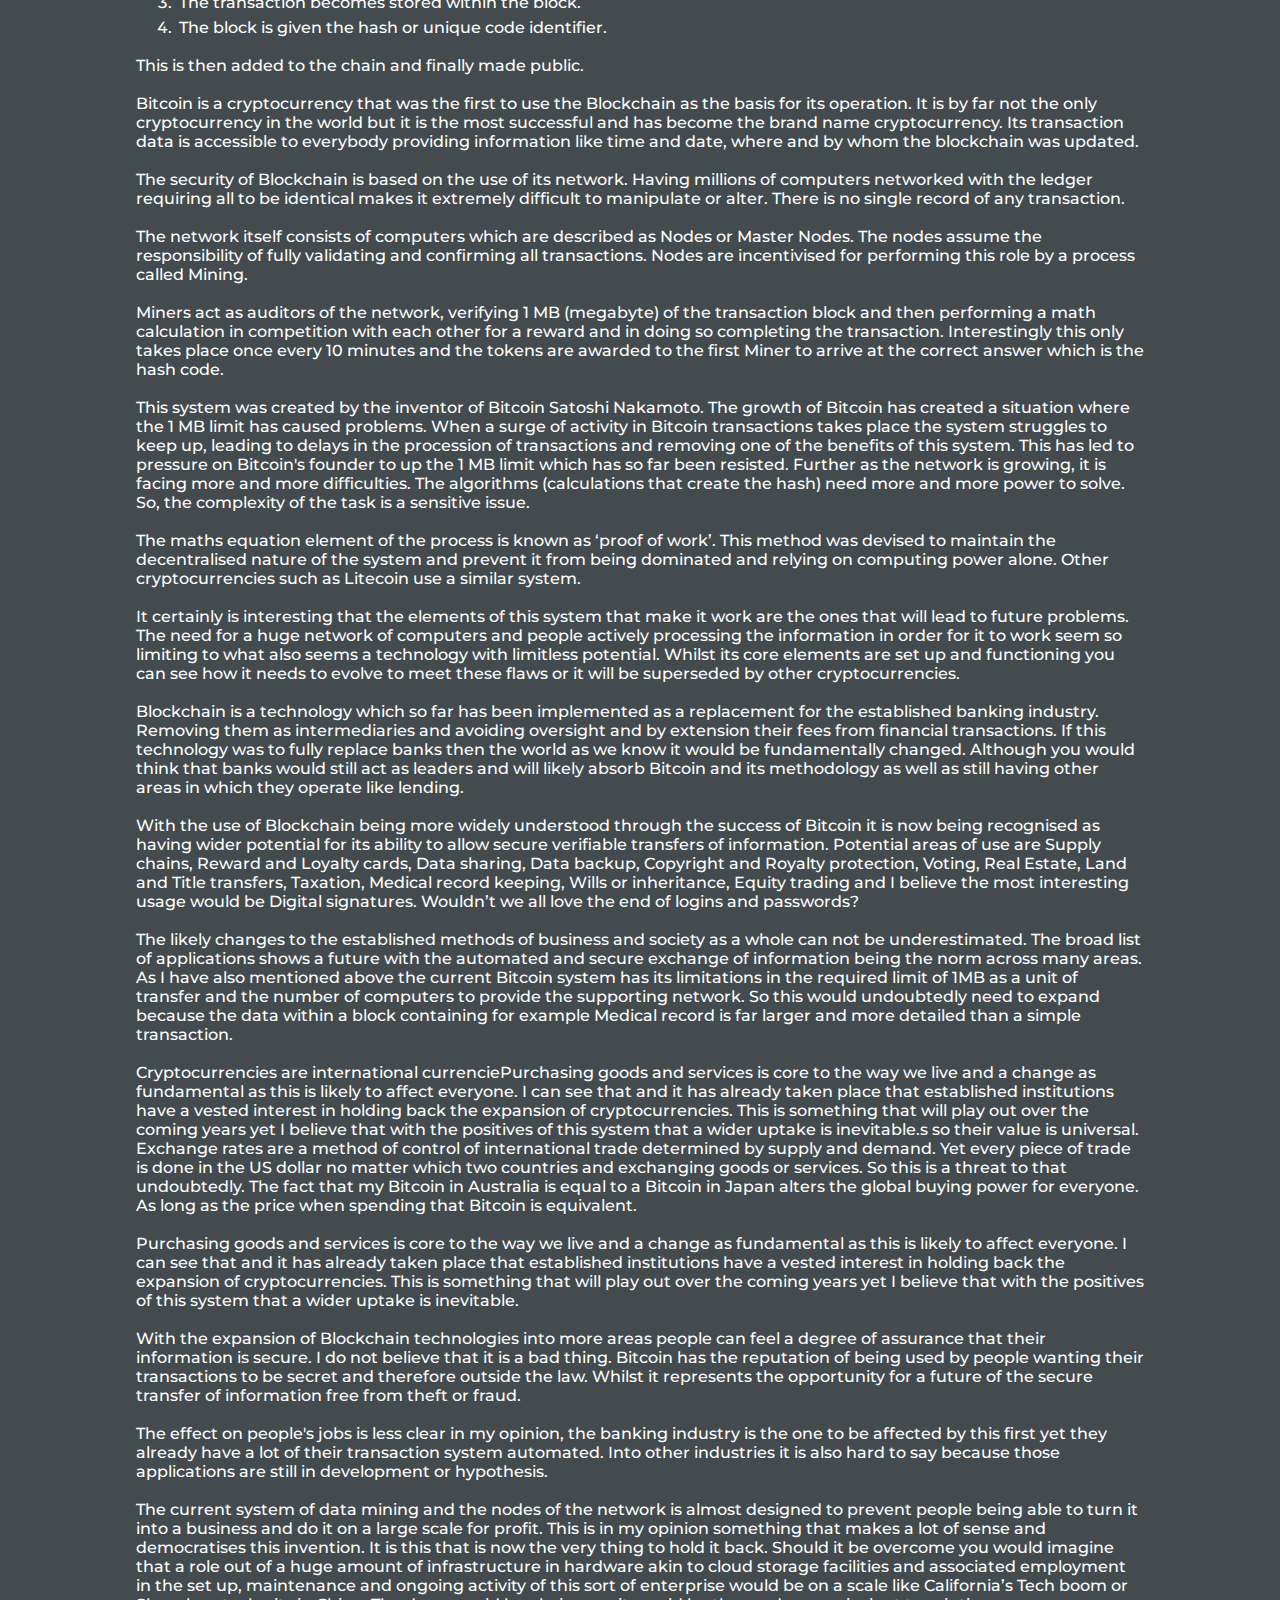
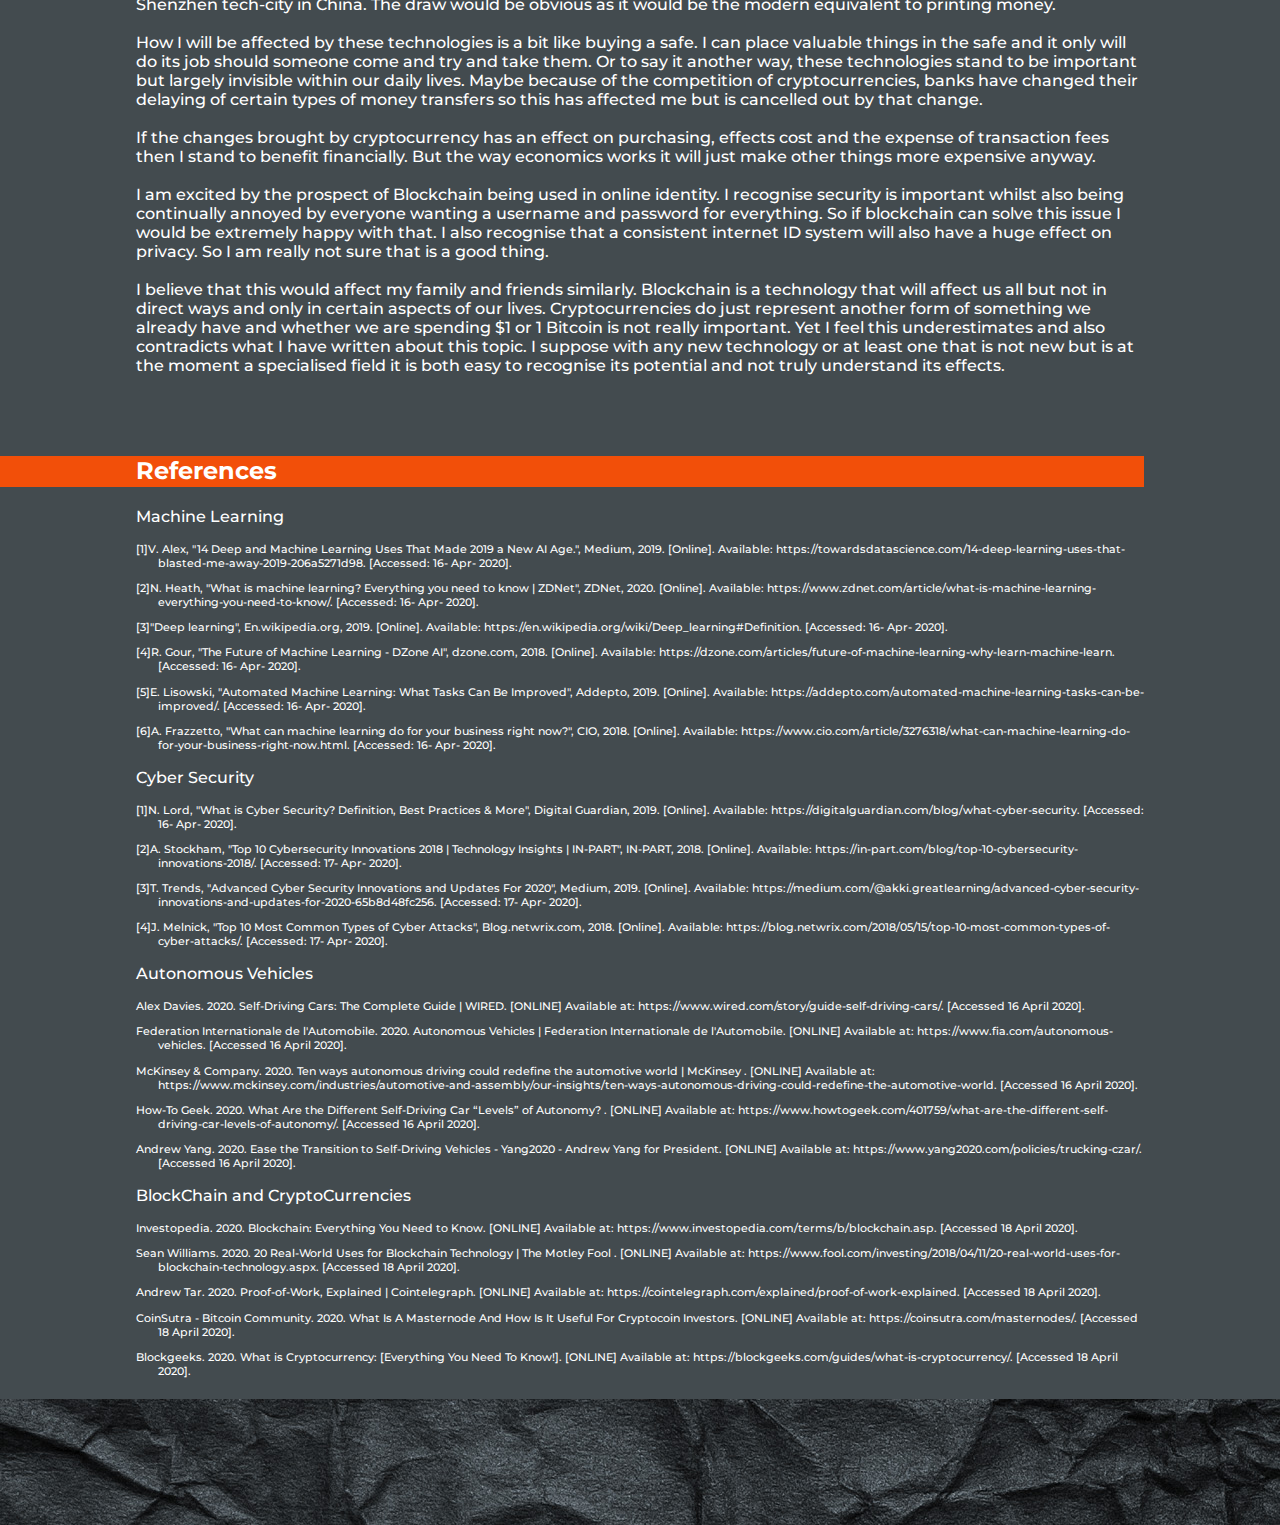
==== commit b8377aa8: "bold li" ====
--- a/html/IT-report.html
+++ b/html/IT-report.html
@@ -326,12 +326,12 @@
             </br></br>
             Yet as we are progressing towards this full autonomy a scale has been created to define the five stages of vehicular autonomy;
             <ul>
-              <li>Level Zero: No Automation - This represents vehicles as we know them today, 100% controlled by the human occupant.</li>
-              <li>Level One: Driver Assistance - This is assistance with steering or braking e.g ACC Adaptive cruise control.</li>
-              <li>Level Two: Partial Automation - This is assistance with steering and braking, whilst still requiring human input. General Motors and Tesla are already selling this level of automation.</li>
-              <li>Level Three: Conditional Automation - This is the current barrier within car automation. It requires the driver to still be available but not actively following the cars driving. Whilst maintaining the ability to take over driving at some point.</li>
-              <li>Level Four: High Automation - Is a fully automated vehicle but one that is limited to certain situations or conditions. No human control is needed.</li>
-              <li>Level Five: Full Automation - This is the goal, the car drives you and you are free to spend the time as you wish. These vehicles may be built with or begin to have no availability for human drive at all.</li>
+              <li><b>Level Zero: No Automation</b> - This represents vehicles as we know them today, 100% controlled by the human occupant.</li>
+              <li><b>Level One: Driver Assistance</b> - This is assistance with steering or braking e.g ACC Adaptive cruise control.</li>
+              <li><b>Level Two: Partial Automation</b> - This is assistance with steering and braking, whilst still requiring human input. General Motors and Tesla are already selling this level of automation.</li>
+              <li><b>Level Three: Conditional Automation</b> - This is the current barrier within car automation. It requires the driver to still be available but not actively following the cars driving. Whilst maintaining the ability to take over driving at some point.</li>
+              <li><b>Level Four: High Automation</b> - Is a fully automated vehicle but one that is limited to certain situations or conditions. No human control is needed.</li>
+              <li><b>Level Five: Full Automation</b> - This is the goal, the car drives you and you are free to spend the time as you wish. These vehicles may be built with or begin to have no availability for human drive at all.</li>
             </ul>
             </br> 
             The possible impact of this technology stands to change the world in as many ways as any technology before it. Possibly since the invention of the car itself. When you consider the application of these technologies to being all forms of transport it is easy to recognise this represents a fundamental change in society, urban environments, ownership, government and industry. Yet it is something that will not happen all at once because of it being many different technologies being developed and combined in a variety of ways.</br></br>
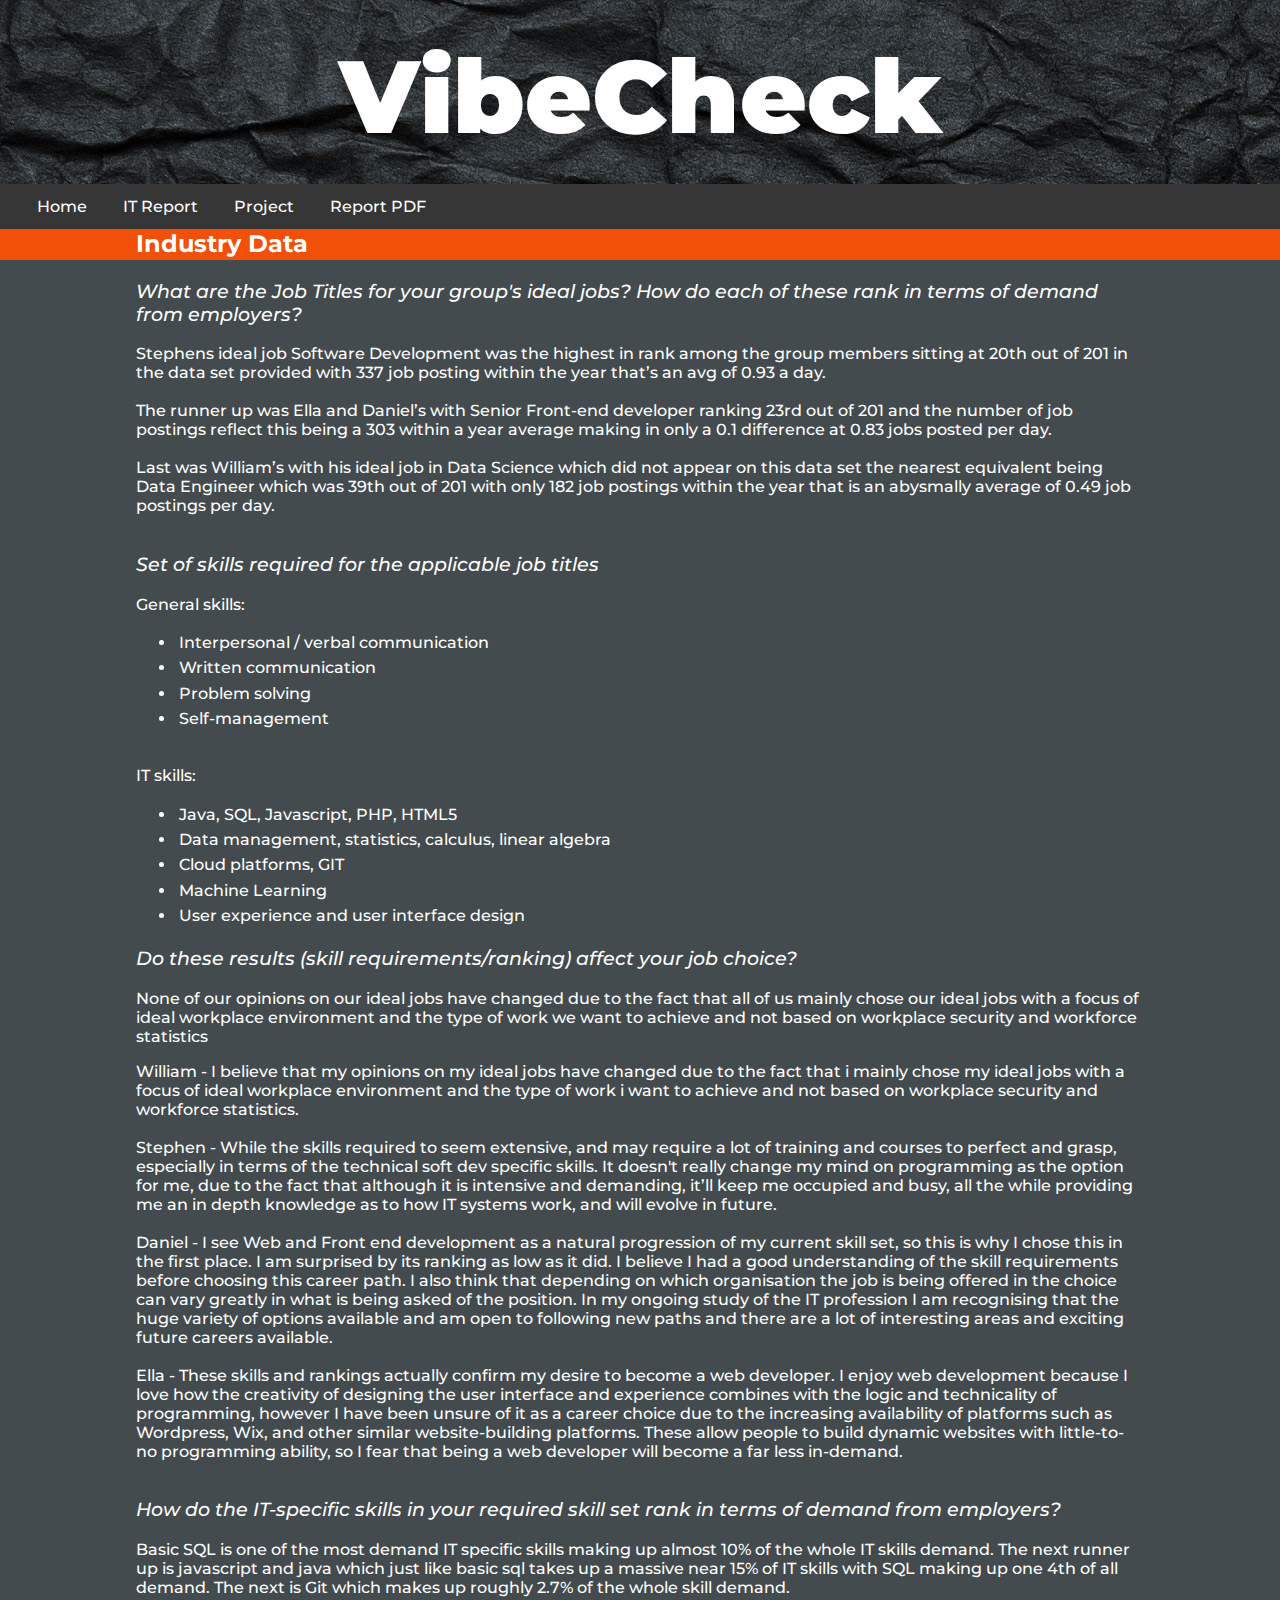
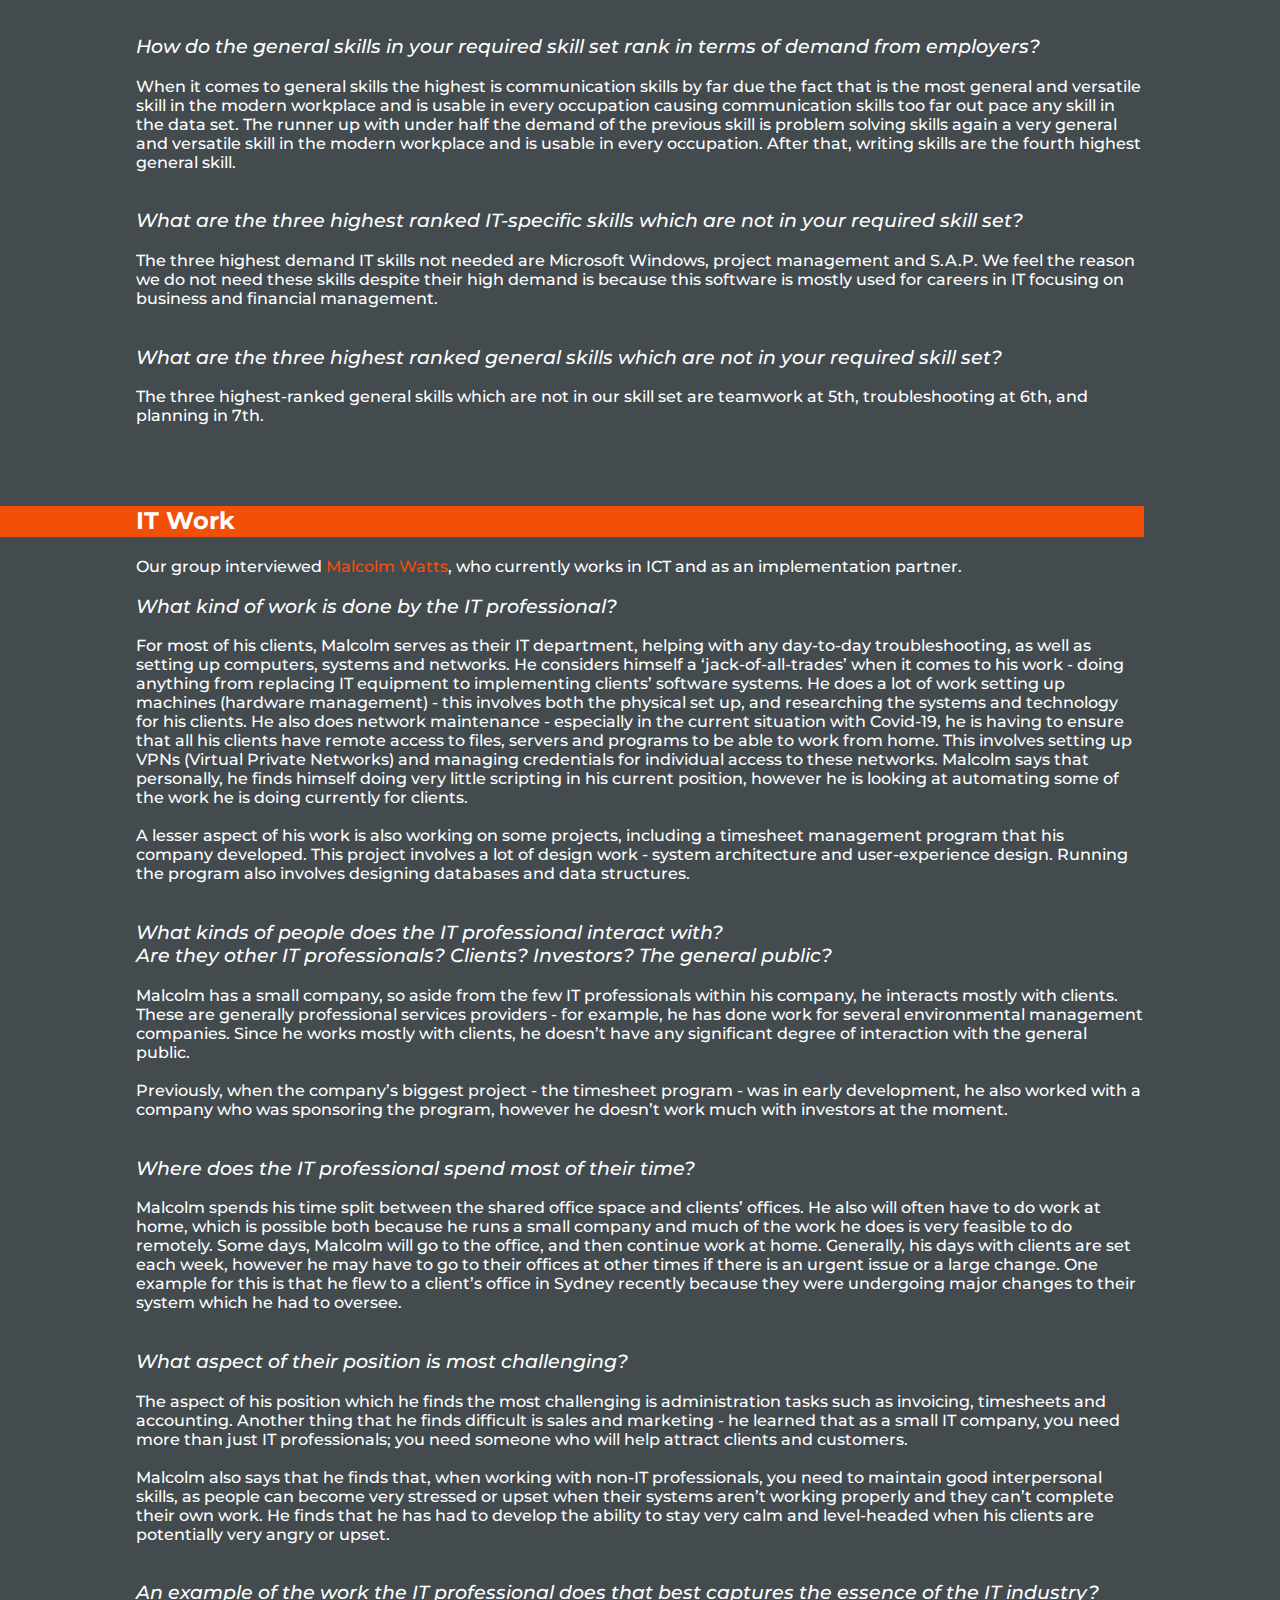
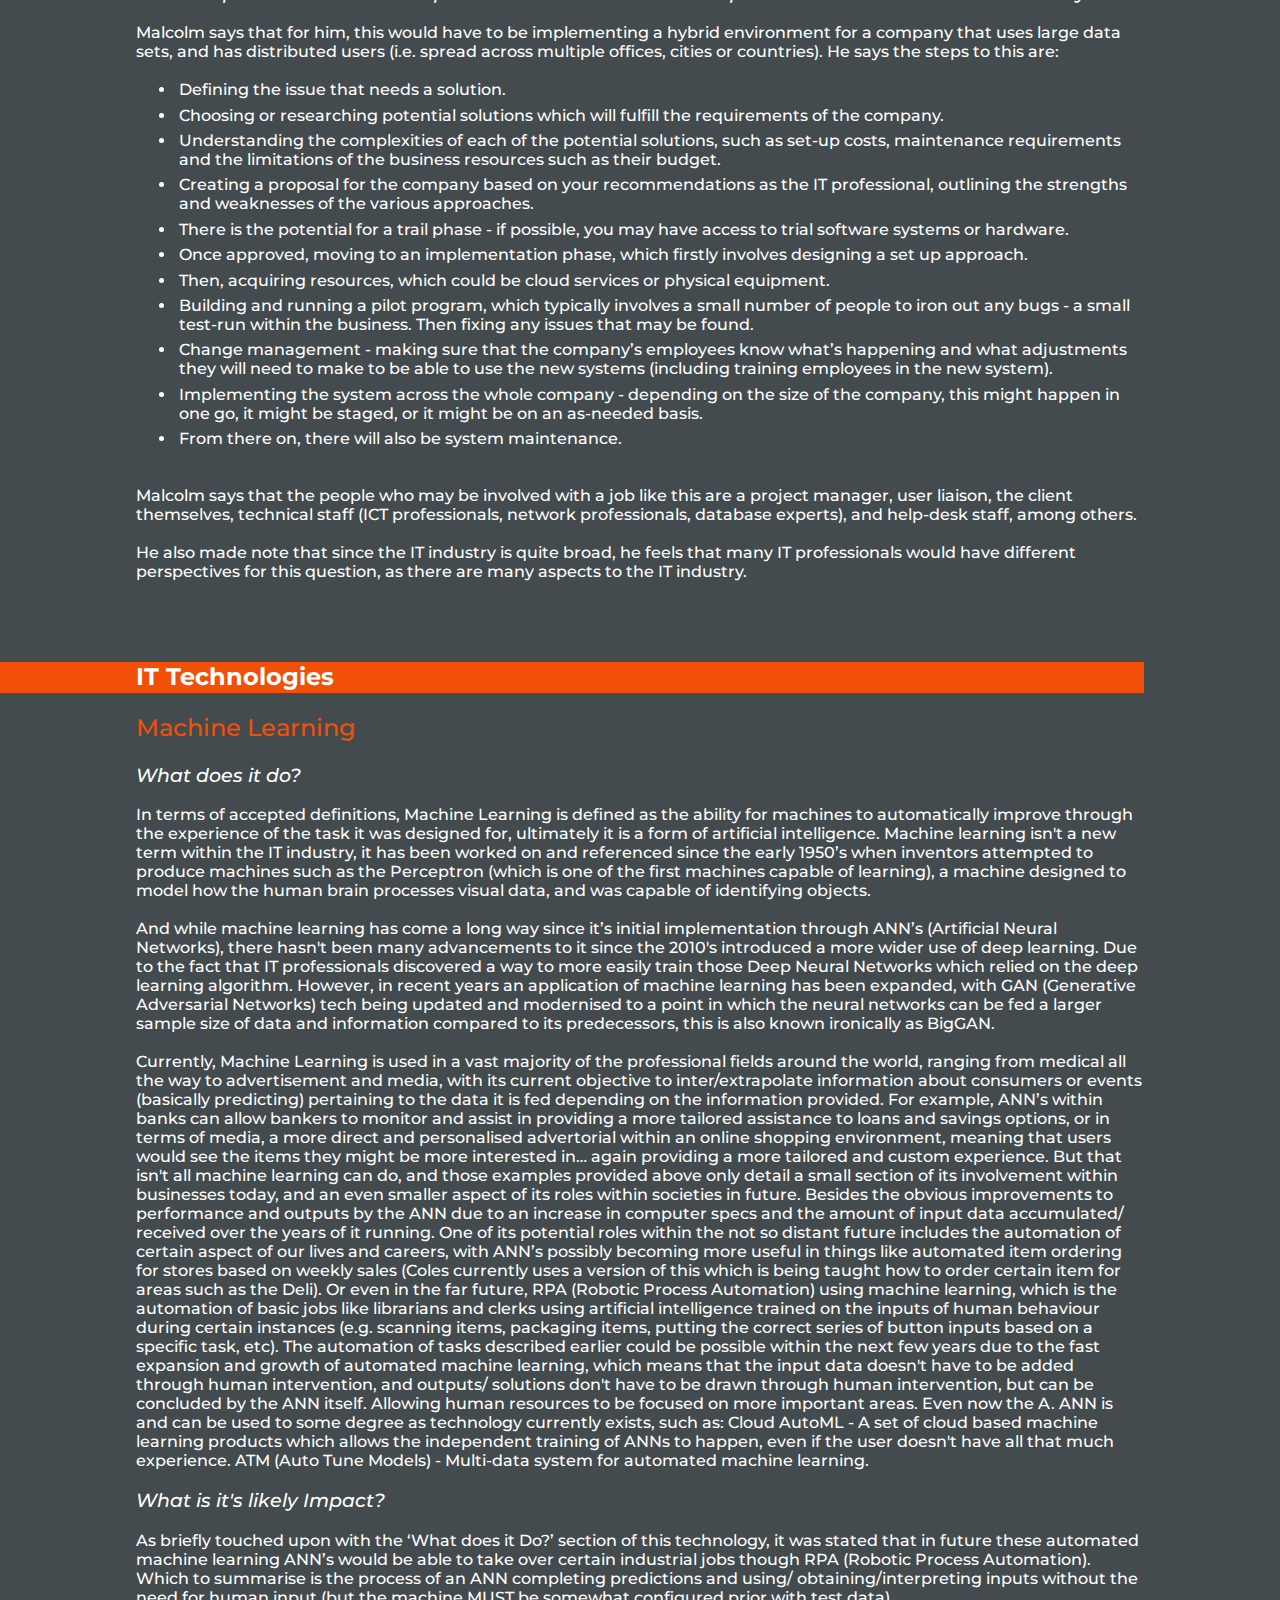
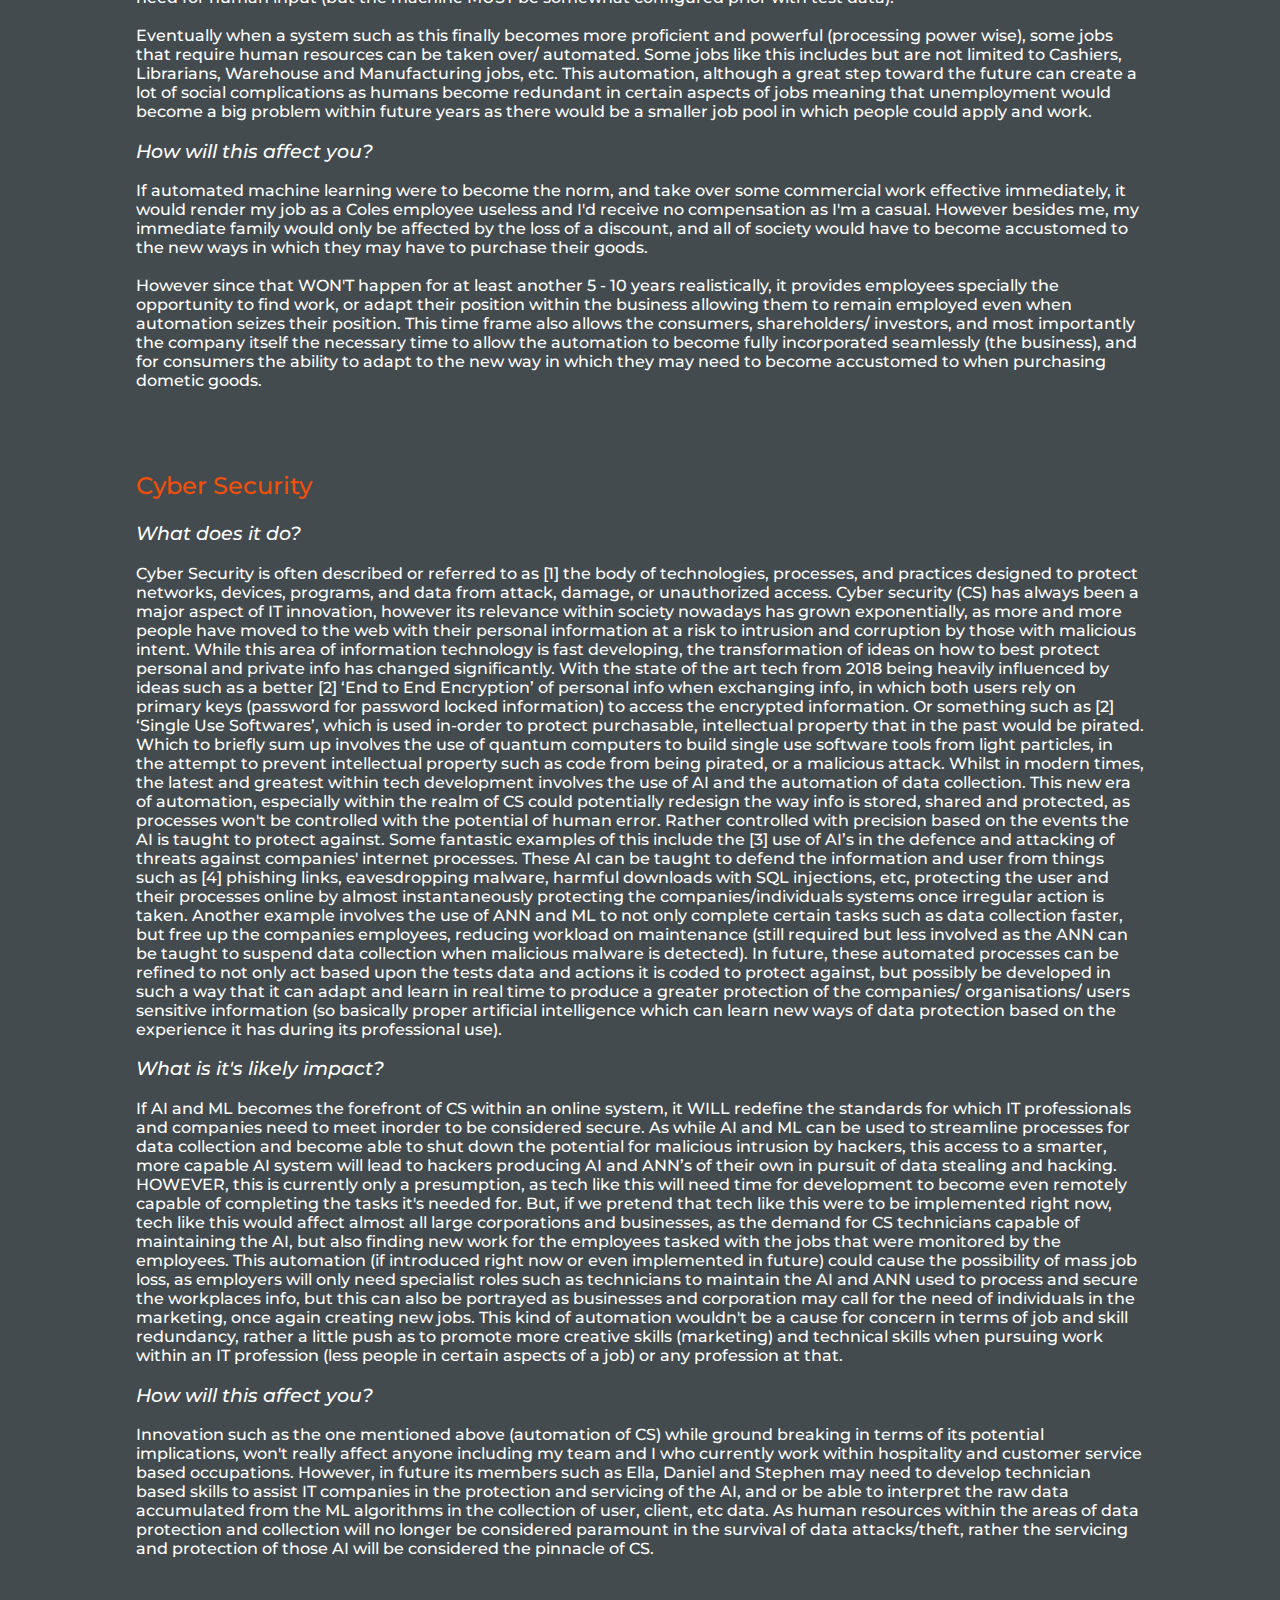
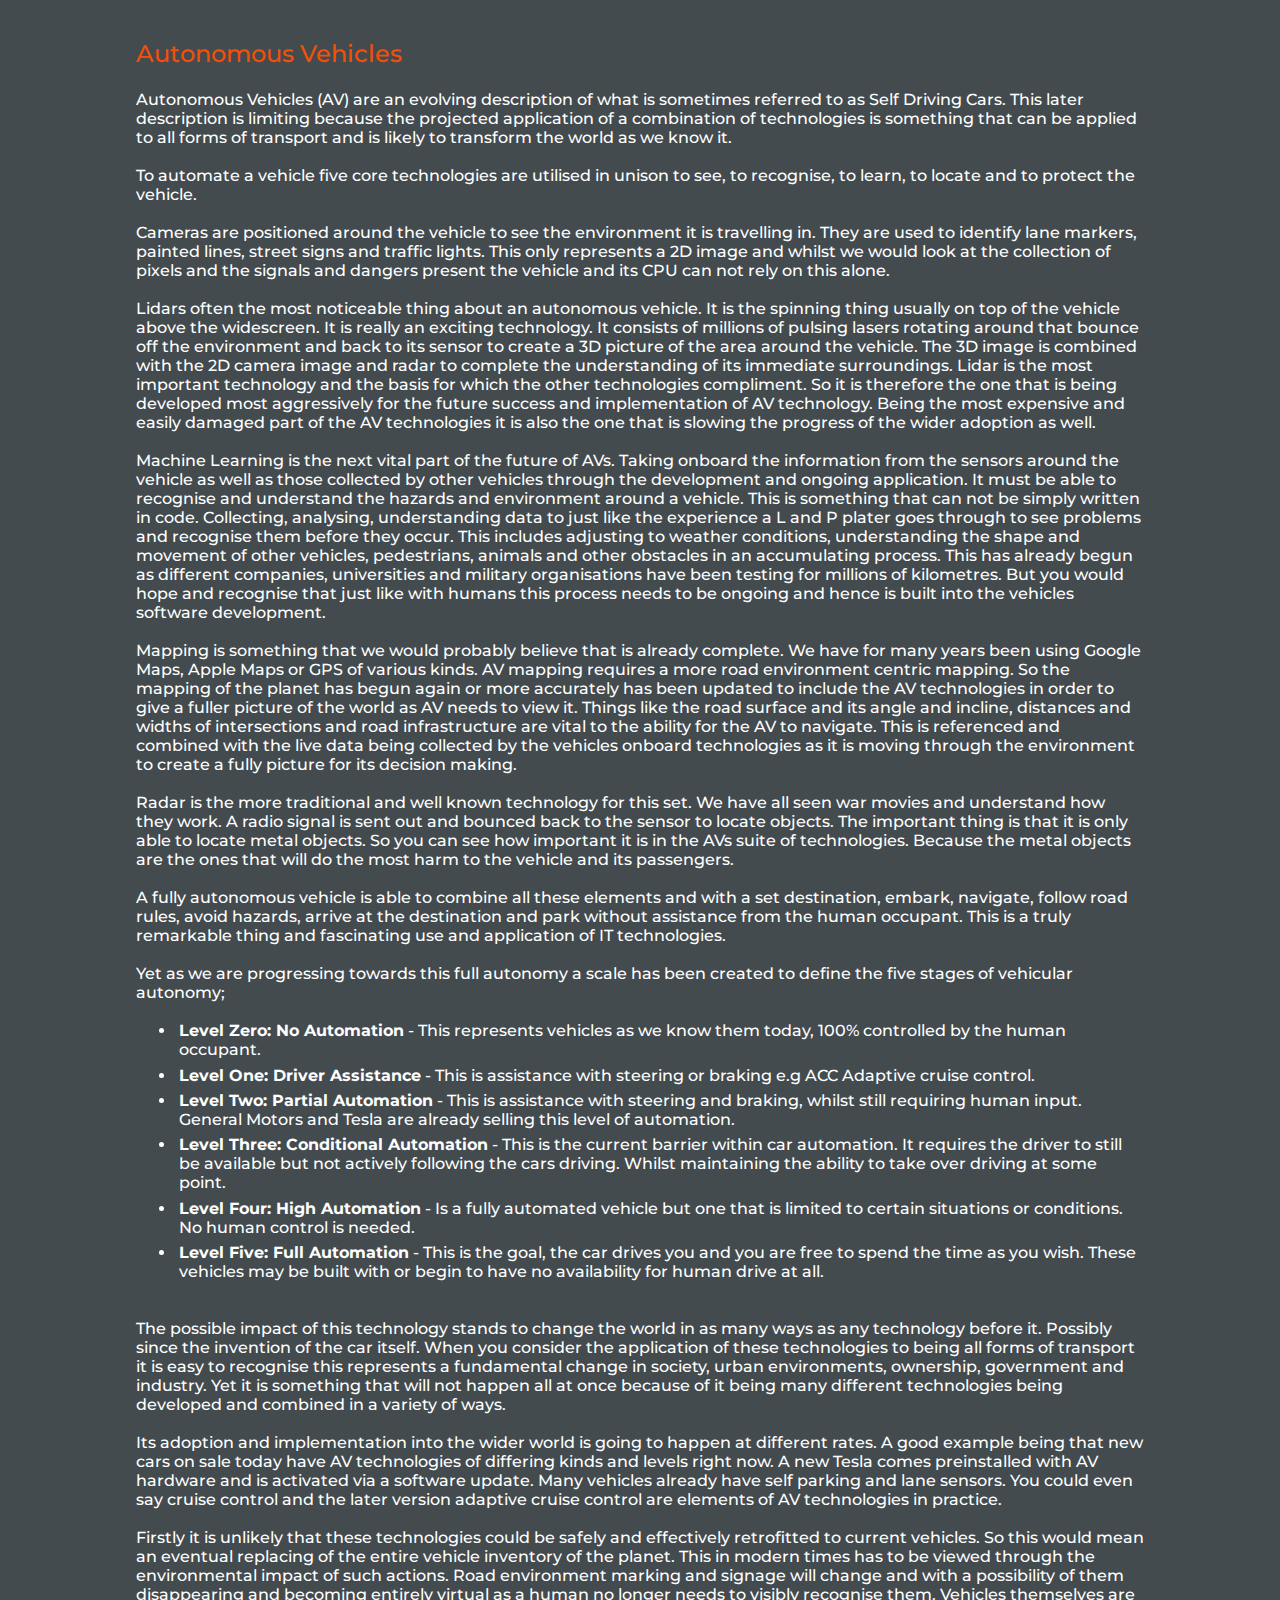
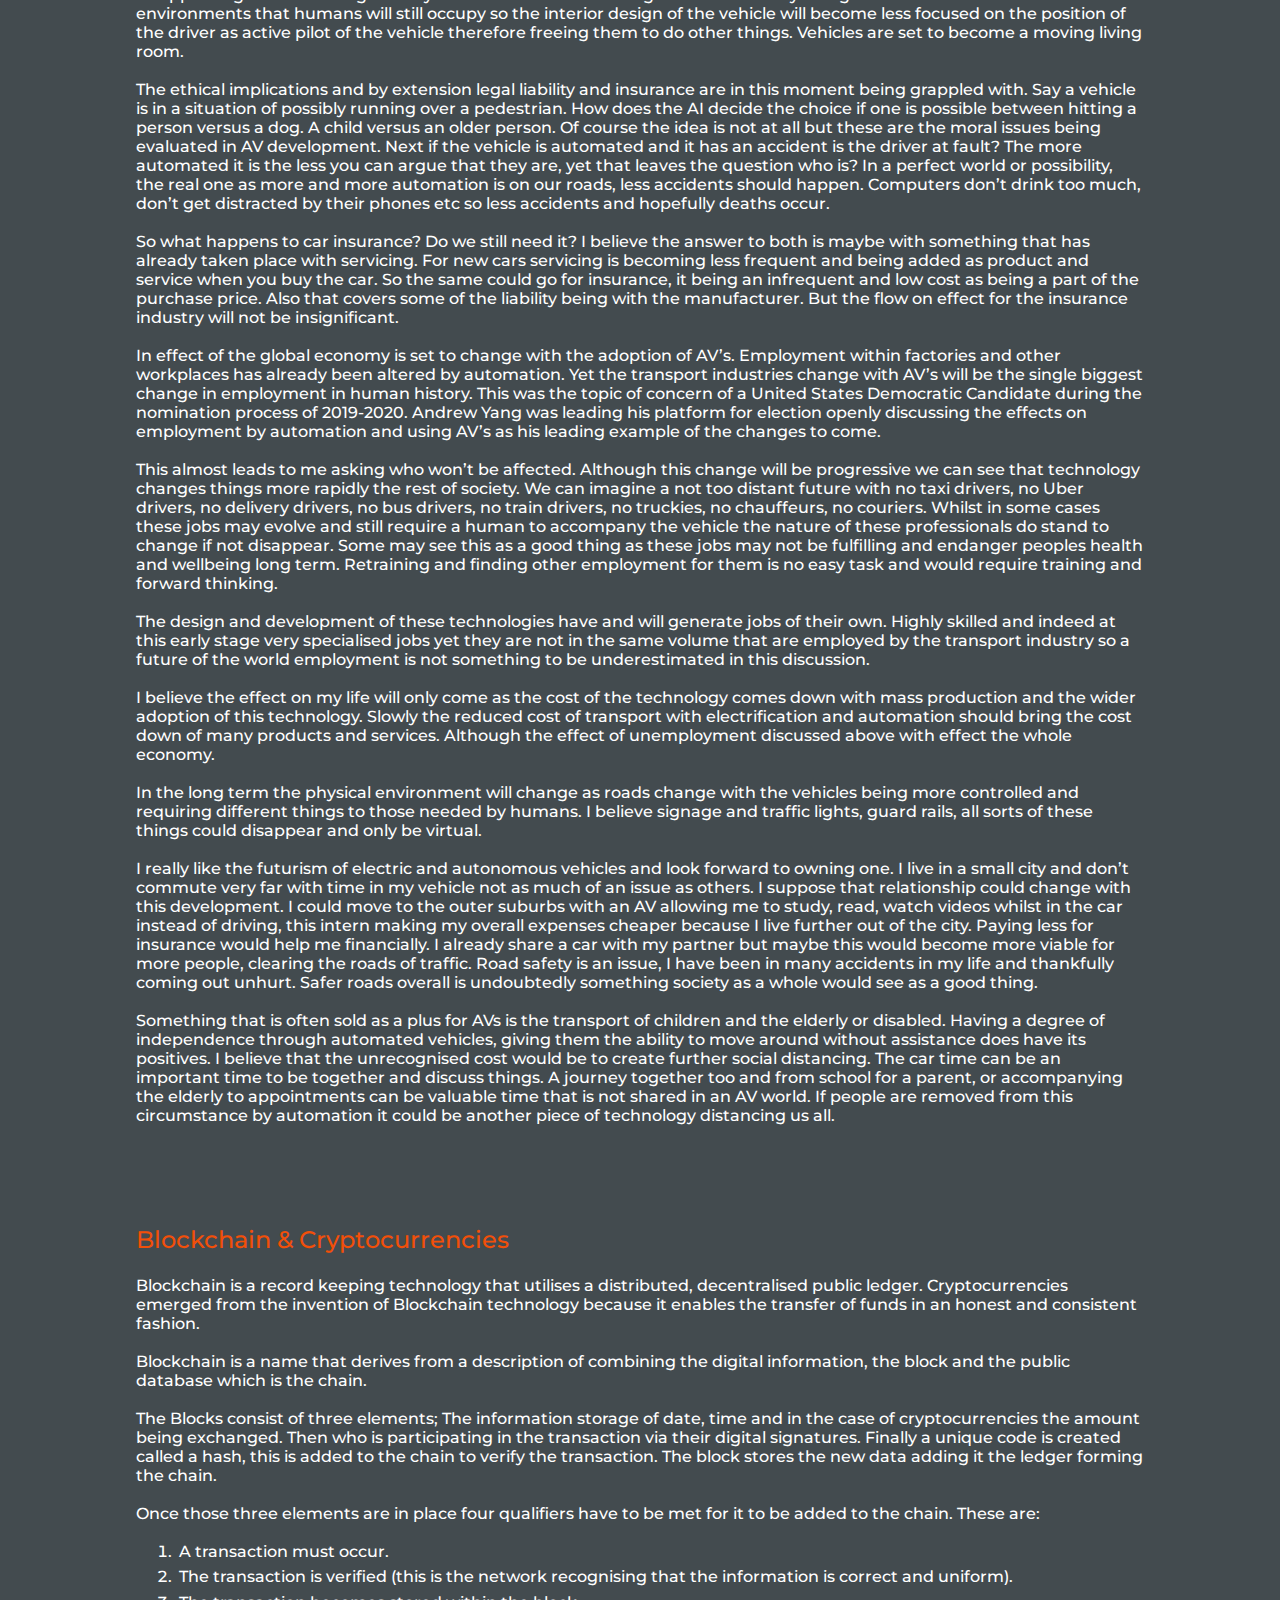
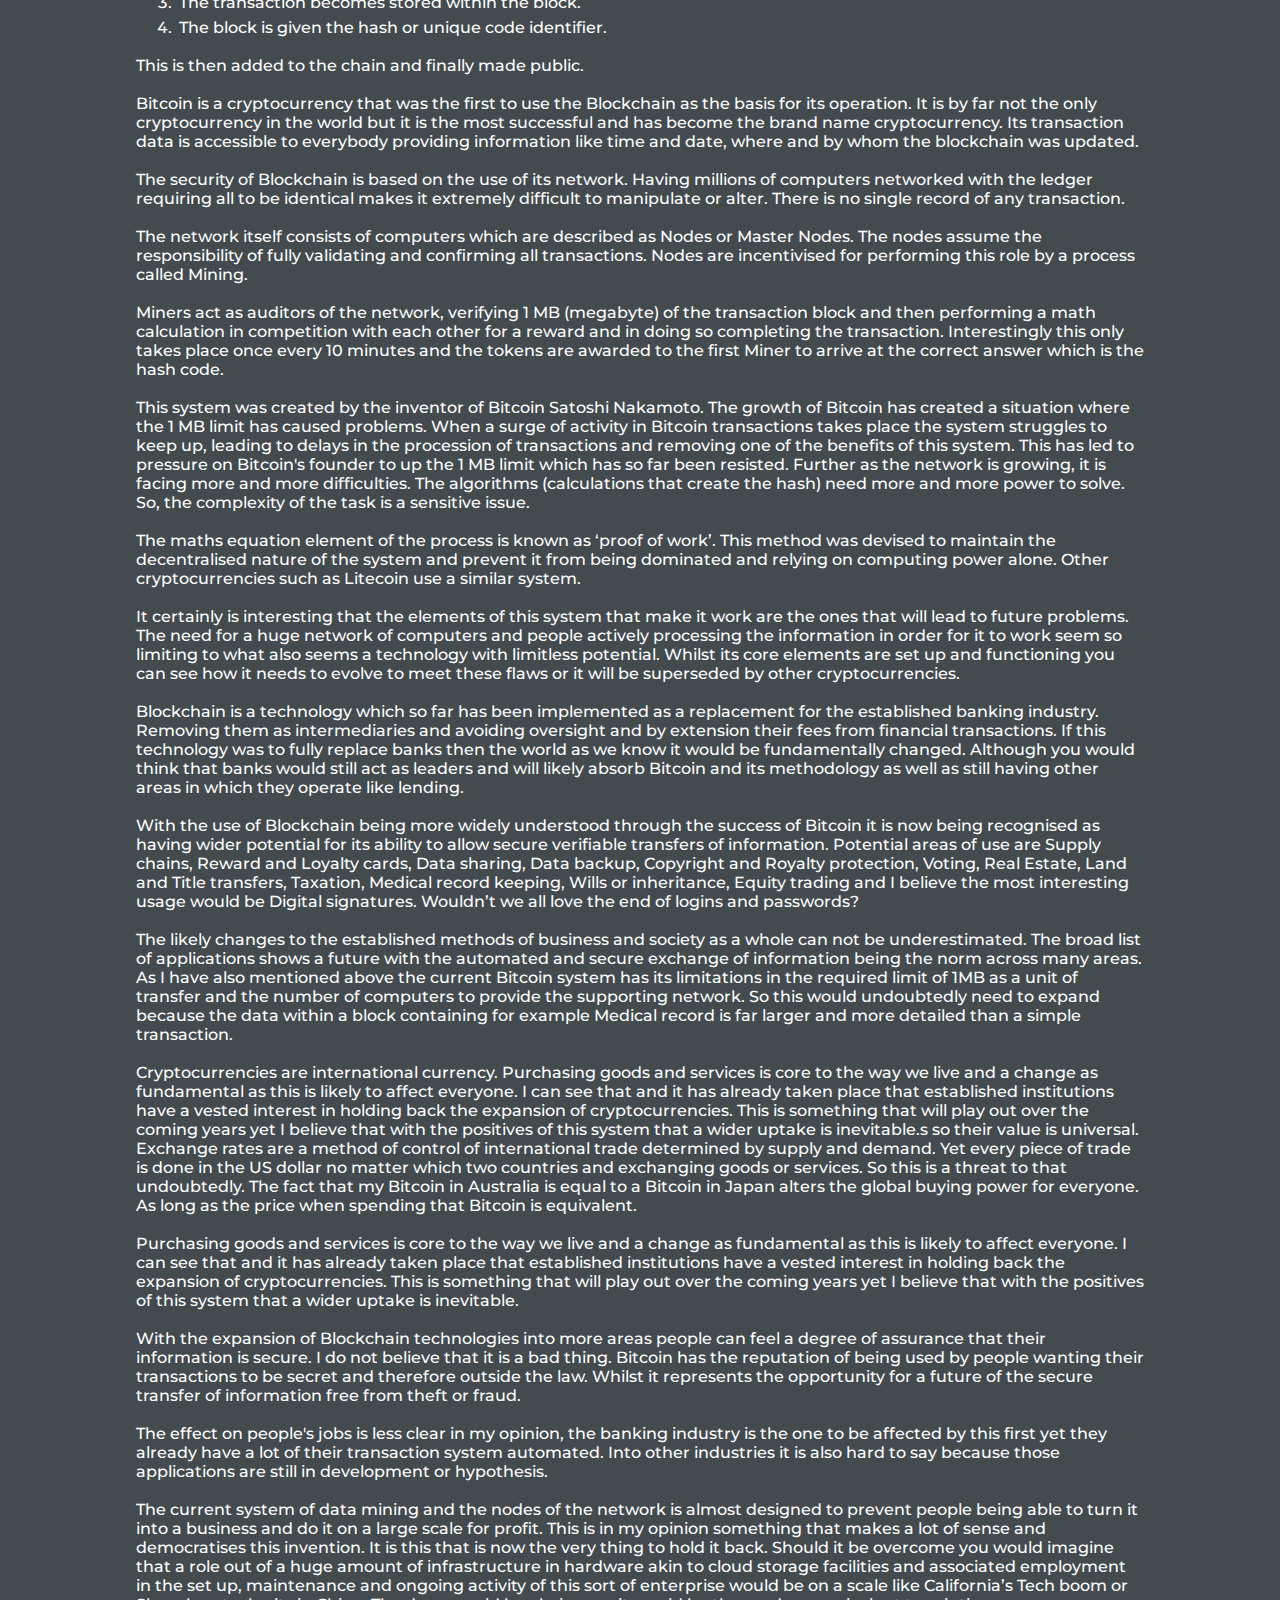
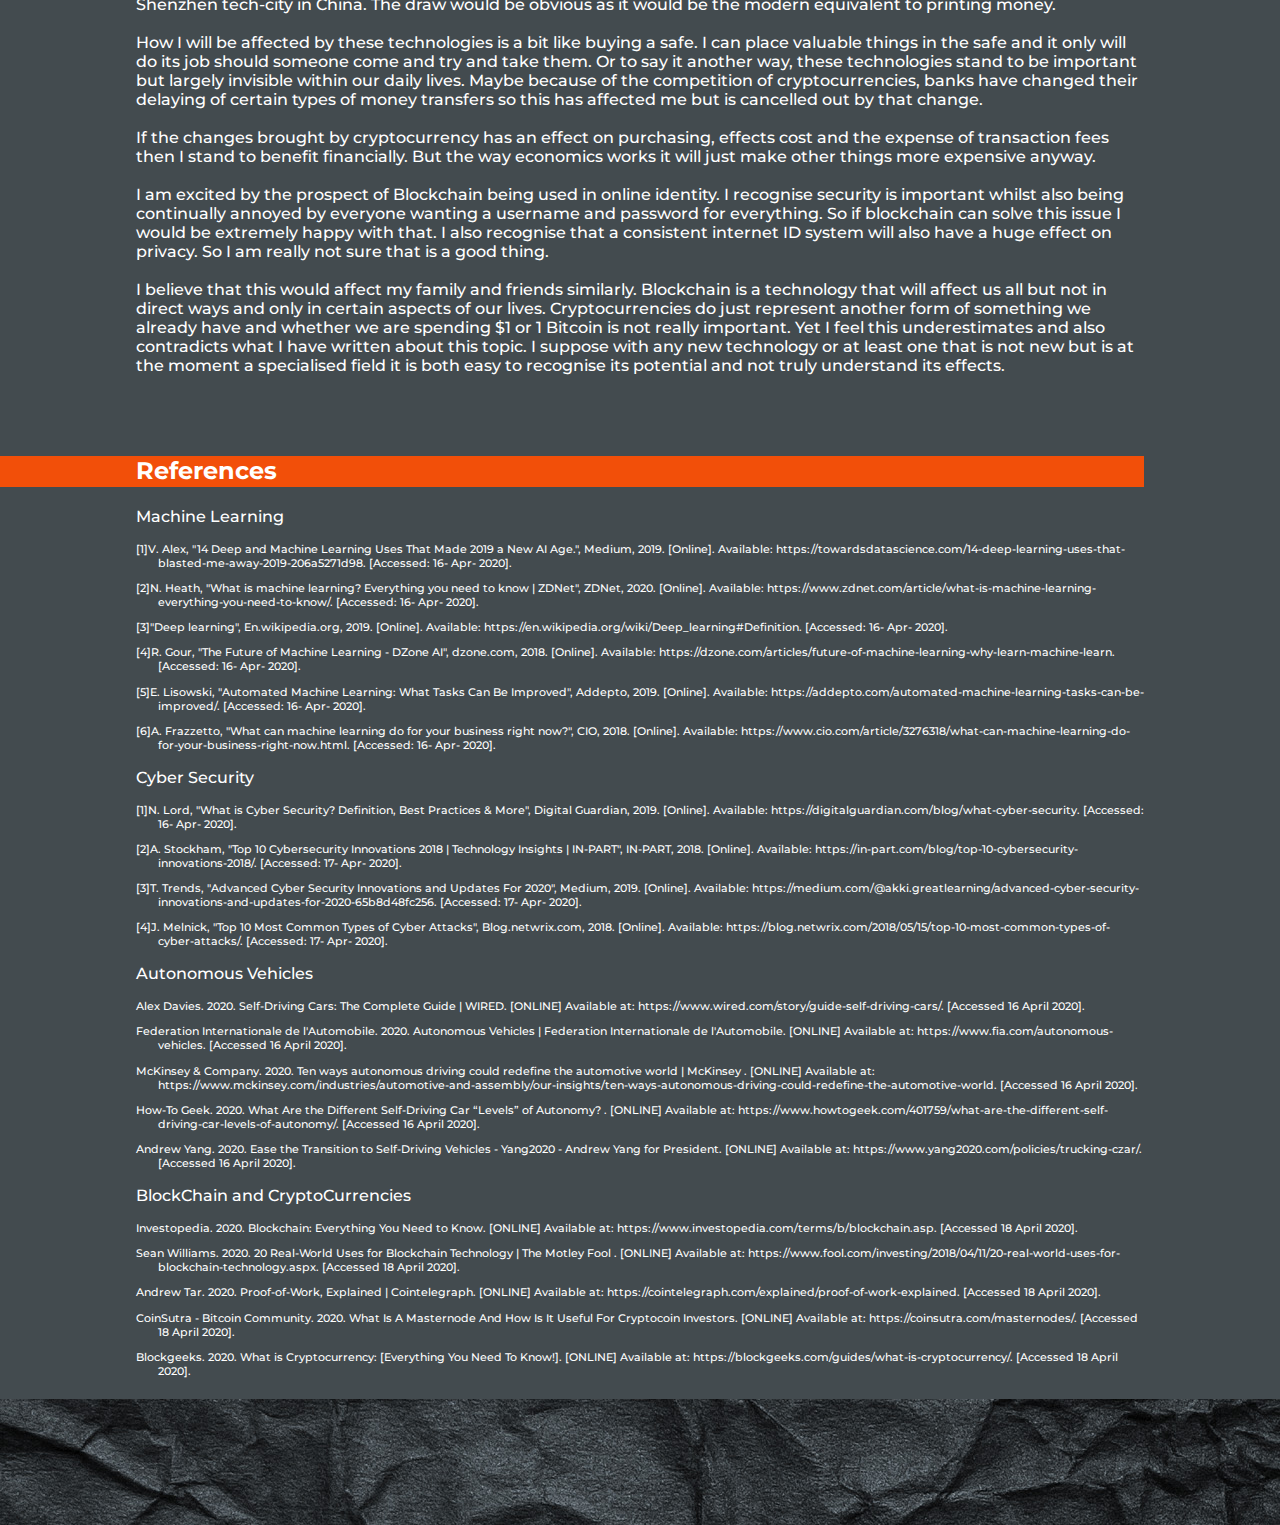
==== commit d47ce33a: "punctuation edit" ====
--- a/html/IT-report.html
+++ b/html/IT-report.html
@@ -372,7 +372,7 @@
           Blockchain is a technology which so far has been implemented as a replacement for the established banking industry. Removing them as intermediaries and avoiding oversight and by extension their fees from financial transactions. If this technology was to fully replace banks then the world as we know it would be fundamentally changed. Although you would think that banks would still act as leaders and will likely absorb Bitcoin and its methodology as well as still having other areas in which they operate like lending.</br></br>
           With the use of Blockchain being more widely understood through the success of Bitcoin it is now being recognised as having wider potential for its ability to allow secure verifiable transfers of information. Potential areas of use are Supply chains, Reward and Loyalty cards, Data sharing, Data backup, Copyright and Royalty protection, Voting, Real Estate, Land and Title transfers, Taxation, Medical record keeping, Wills or inheritance, Equity trading and I believe the most interesting usage would be Digital signatures. Wouldn’t we all love the end of logins and passwords? </br></br>
           The likely changes to the established methods of business and society as a whole can not be underestimated. The broad list of applications shows a future with the automated and secure exchange of information being the norm across many areas. As I have also mentioned above the current Bitcoin system has its limitations in the required limit of 1MB as a unit of transfer and the number of computers to provide the supporting network. So this would undoubtedly need to expand because the data within a block containing for example Medical record is far larger and more detailed than a simple transaction.</br></br>
-          Cryptocurrencies are international currenciePurchasing goods and services is core to the way we live and a change as fundamental as this is likely to affect everyone. I can see that and it has already taken place that established institutions have a vested interest in holding back the expansion of cryptocurrencies. This is something that will play out over the coming years yet I believe that with the positives of this system that a wider uptake is inevitable.s so their value is universal. Exchange rates are a method of control of international trade determined by supply and demand. Yet every piece of trade is done in the US dollar no matter which two countries and exchanging goods or services. So this is a threat to that undoubtedly. The fact that my Bitcoin in Australia is equal to a Bitcoin in Japan alters the global buying power for everyone. As long as the price when spending that Bitcoin is equivalent.</br></br>
+          Cryptocurrencies are international currency. Purchasing goods and services is core to the way we live and a change as fundamental as this is likely to affect everyone. I can see that and it has already taken place that established institutions have a vested interest in holding back the expansion of cryptocurrencies. This is something that will play out over the coming years yet I believe that with the positives of this system that a wider uptake is inevitable.s so their value is universal. Exchange rates are a method of control of international trade determined by supply and demand. Yet every piece of trade is done in the US dollar no matter which two countries and exchanging goods or services. So this is a threat to that undoubtedly. The fact that my Bitcoin in Australia is equal to a Bitcoin in Japan alters the global buying power for everyone. As long as the price when spending that Bitcoin is equivalent.</br></br>
           Purchasing goods and services is core to the way we live and a change as fundamental as this is likely to affect everyone. I can see that and it has already taken place that established institutions have a vested interest in holding back the expansion of cryptocurrencies. This is something that will play out over the coming years yet I believe that with the positives of this system that a wider uptake is inevitable.</br></br>
           With the expansion of Blockchain technologies into more areas people can feel a degree of assurance that their information is secure. I do not believe that it is a bad thing. Bitcoin has the reputation of being used by people wanting their transactions to be secret and therefore outside the law. Whilst it represents the opportunity for a future of the secure transfer of information free from theft or fraud.</br></br>
           The effect on people's jobs is less clear in my opinion, the banking industry is the one to be affected by this first yet they already have a lot of their transaction system automated. Into other industries it is also hard to say because those applications are still in development or hypothesis.</br></br>
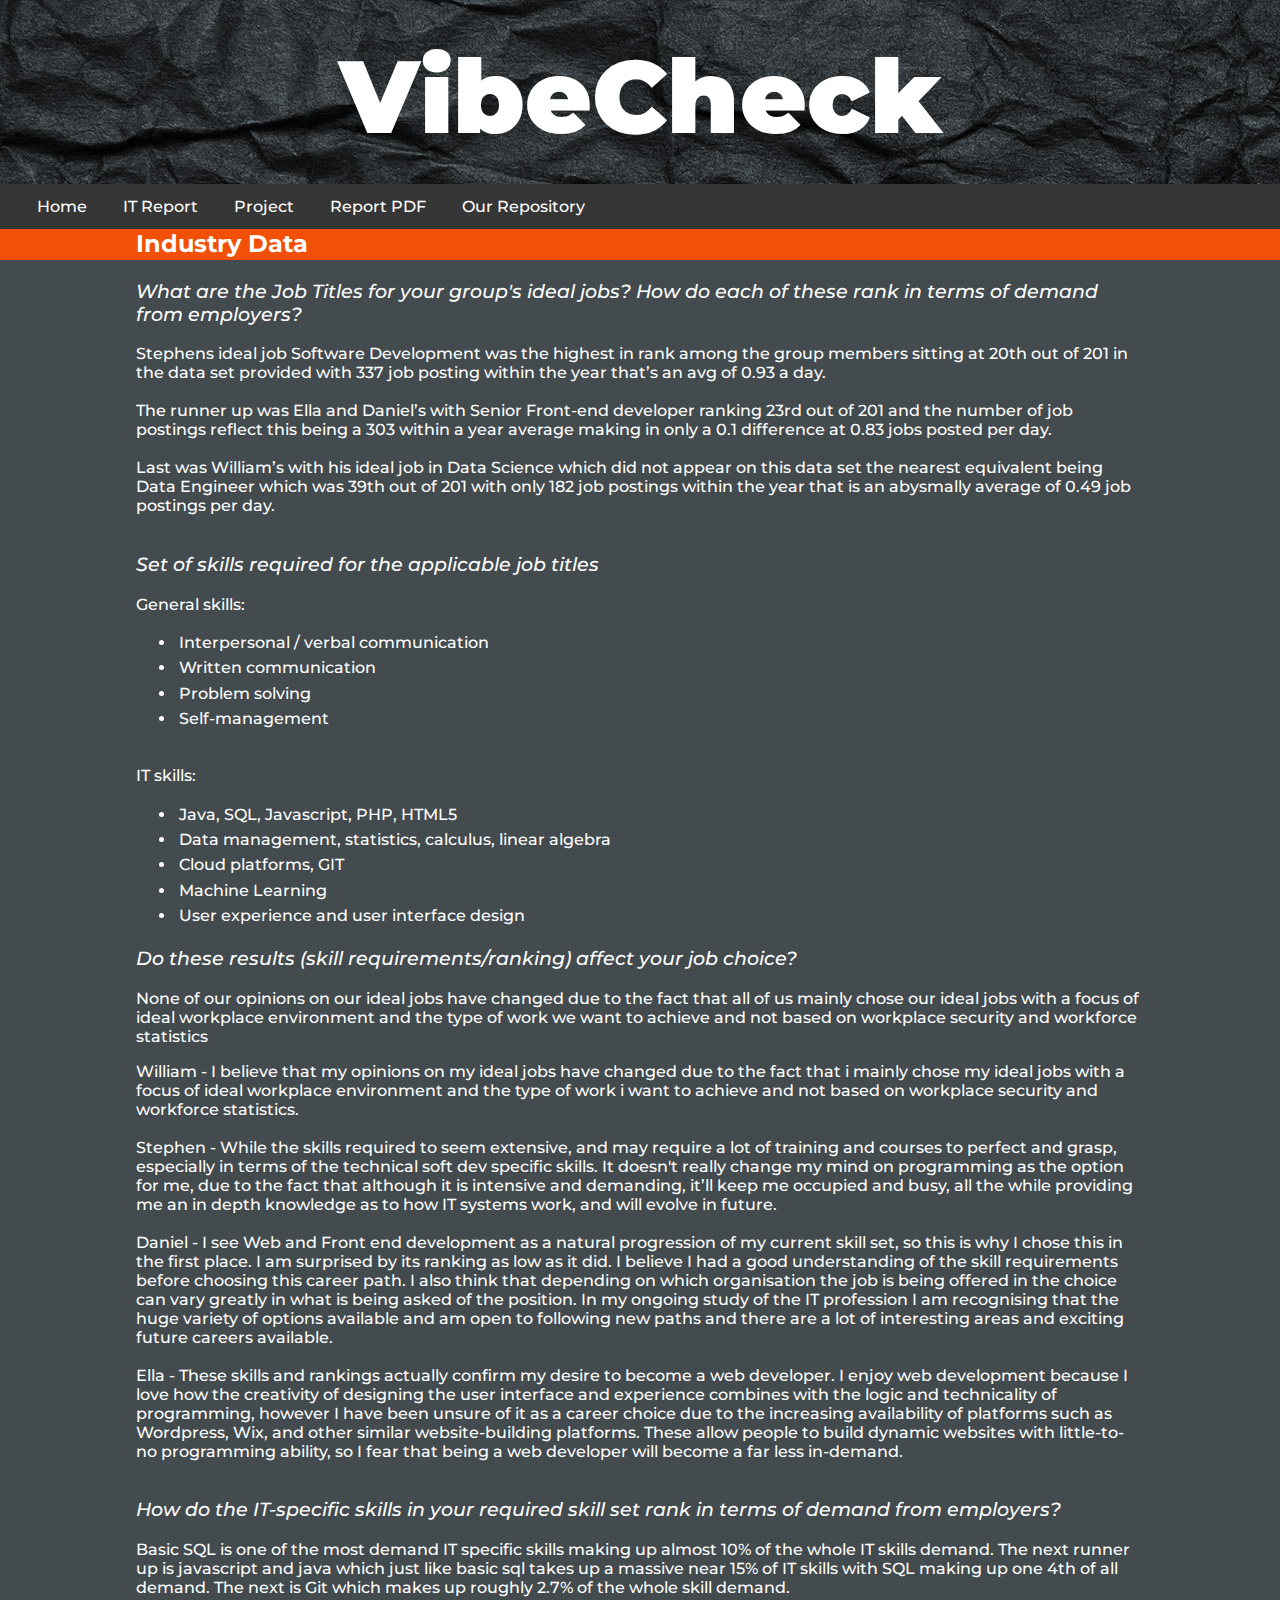
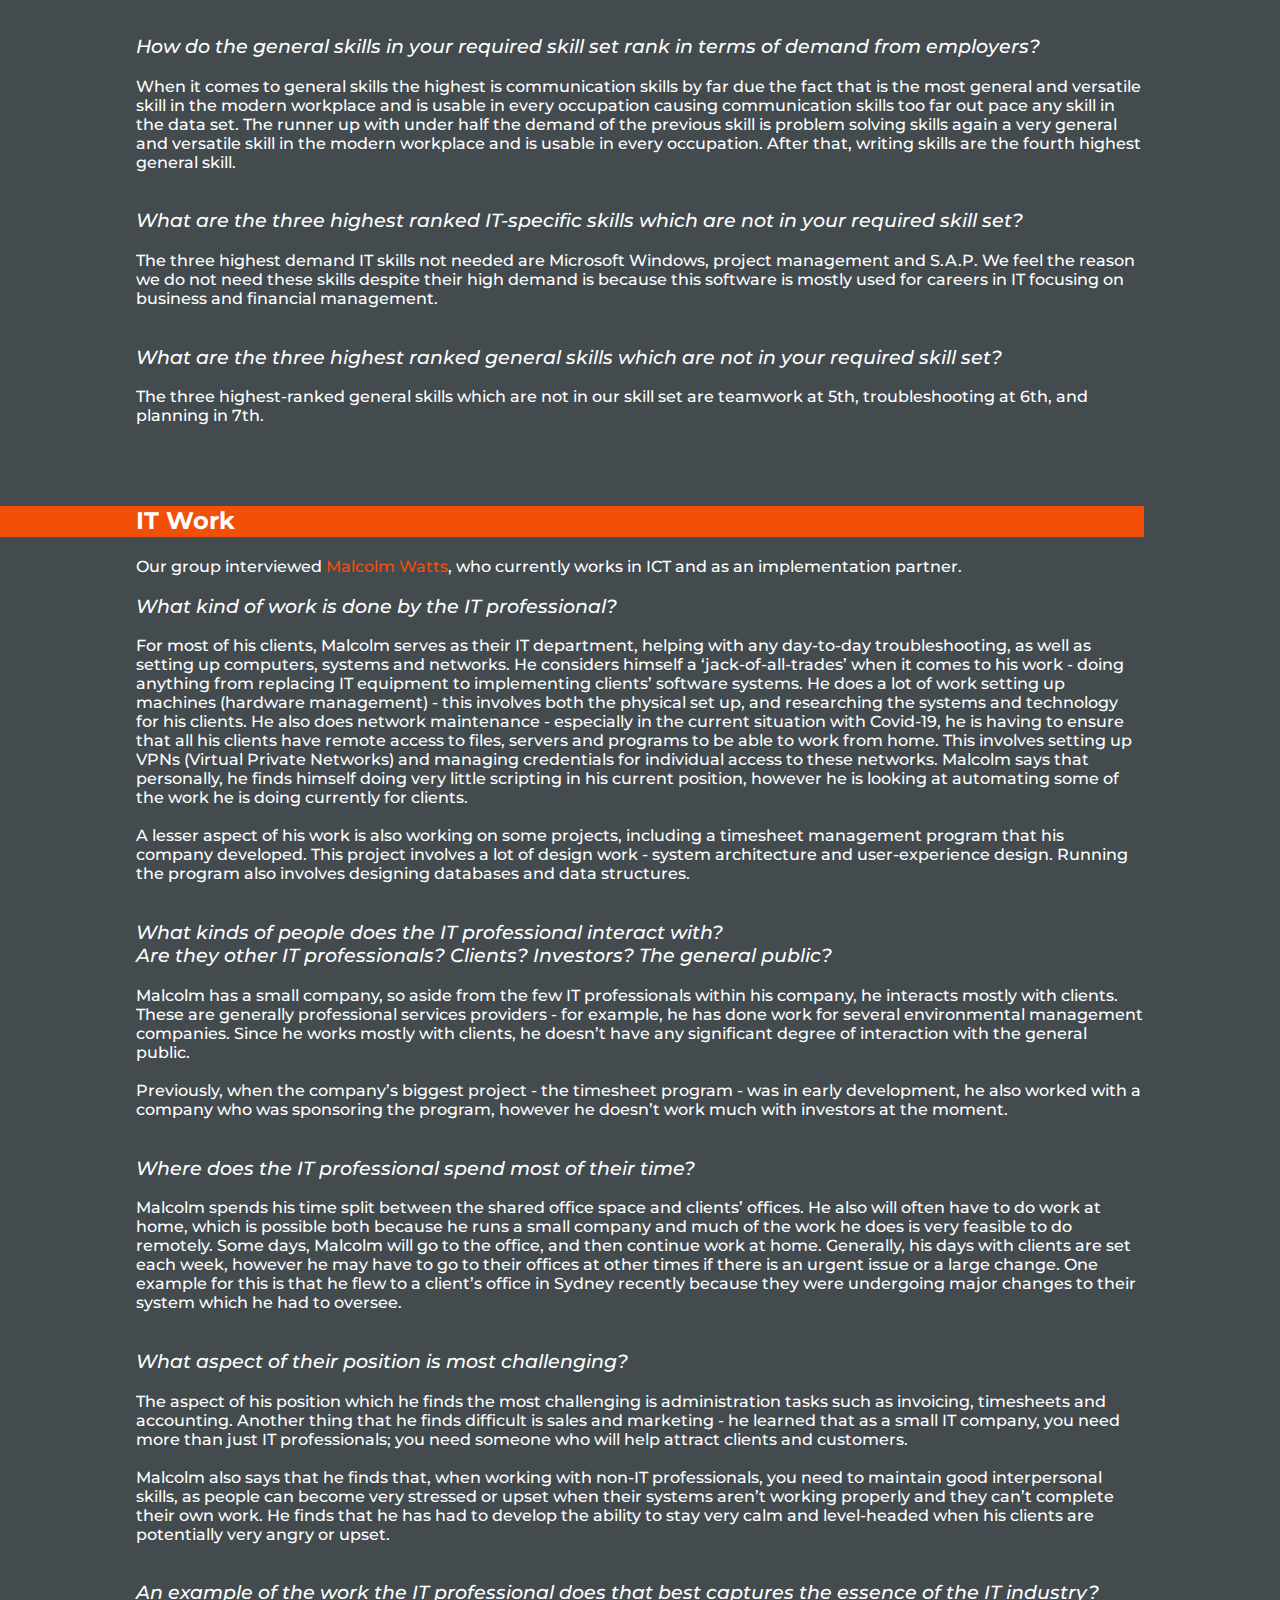
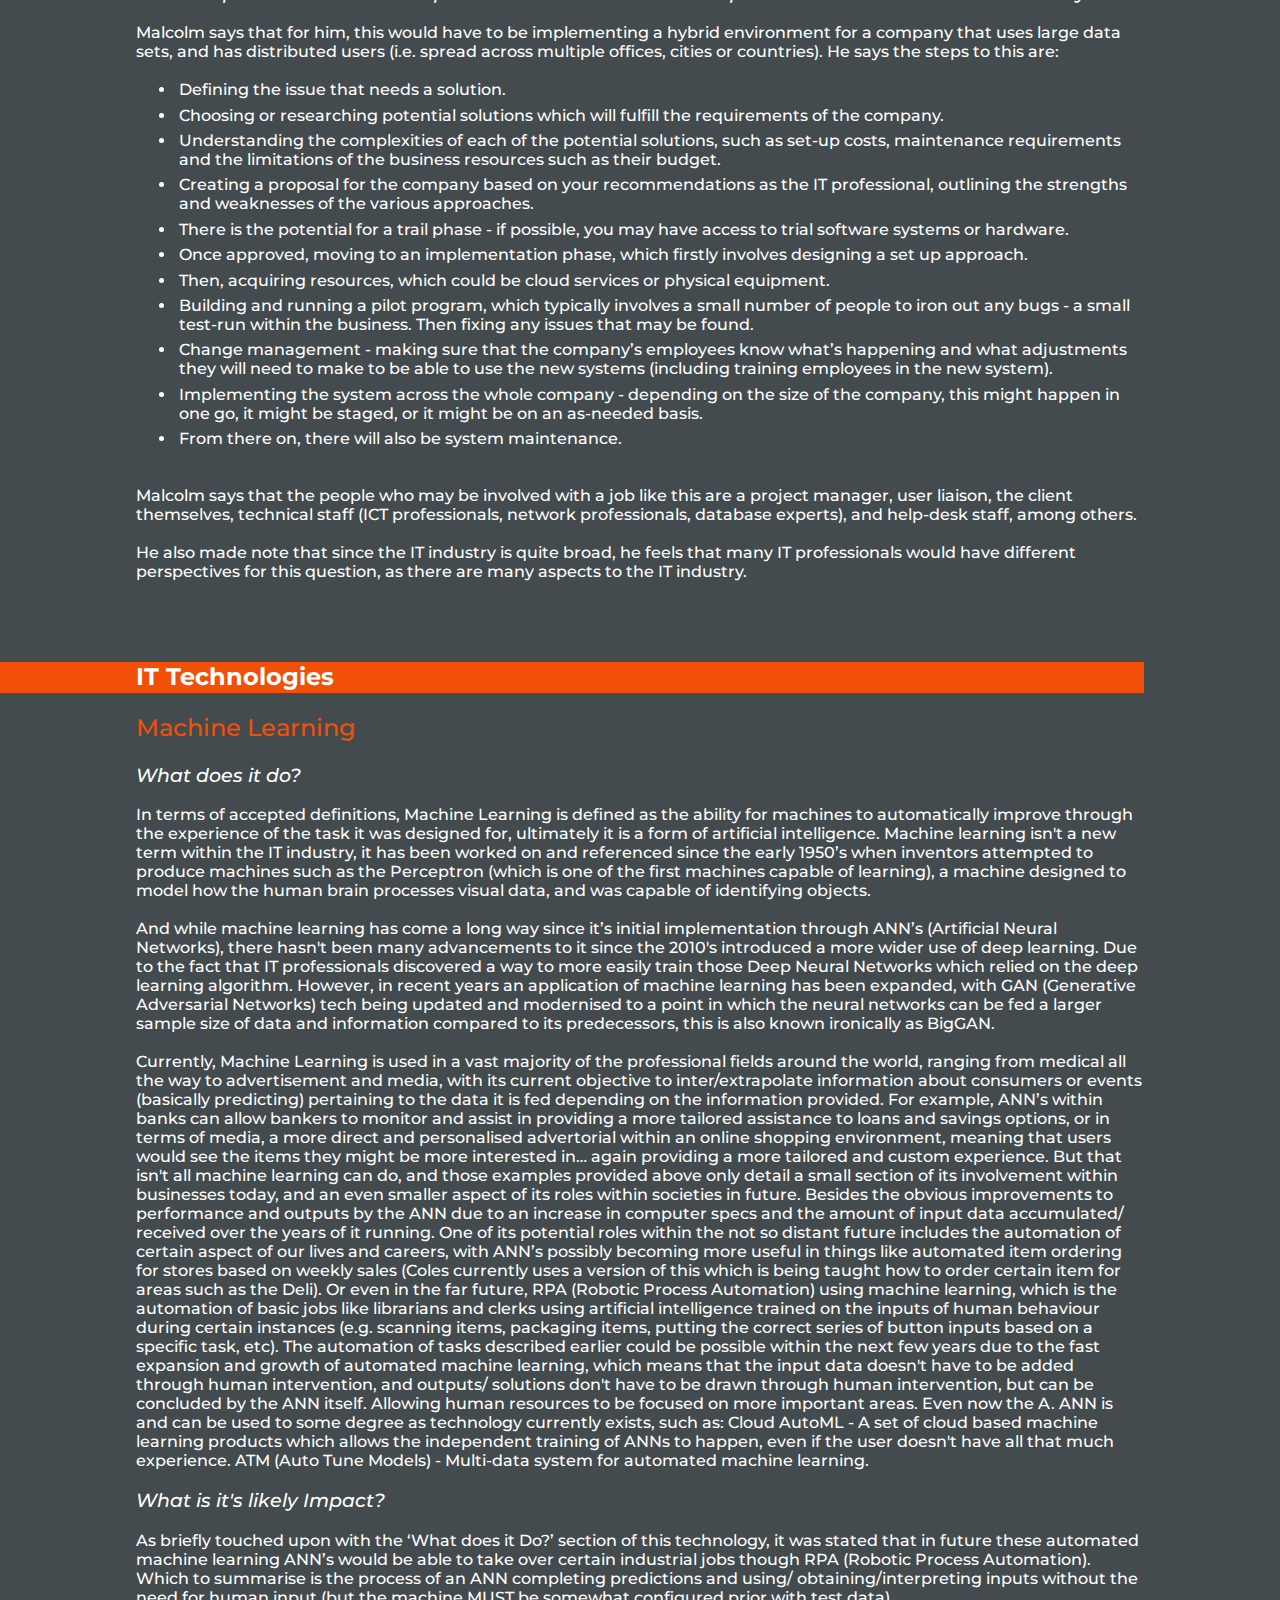
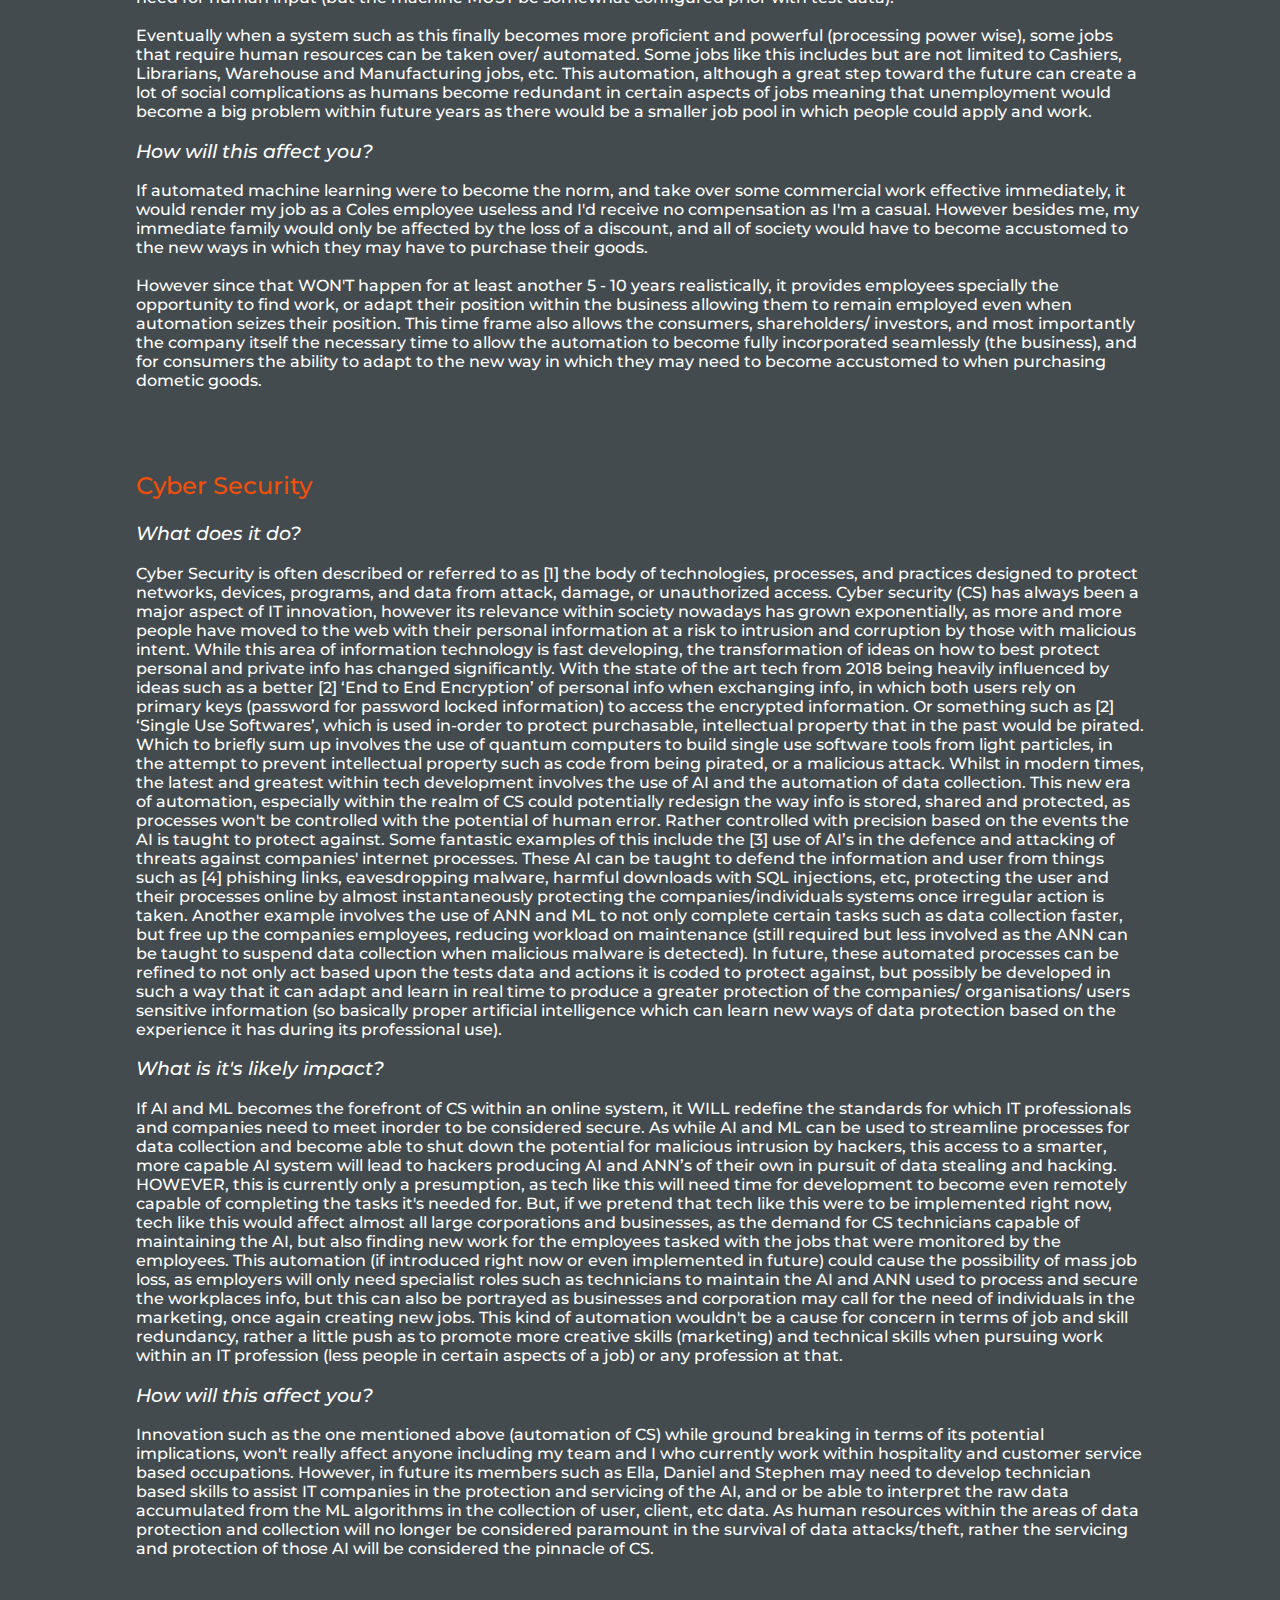
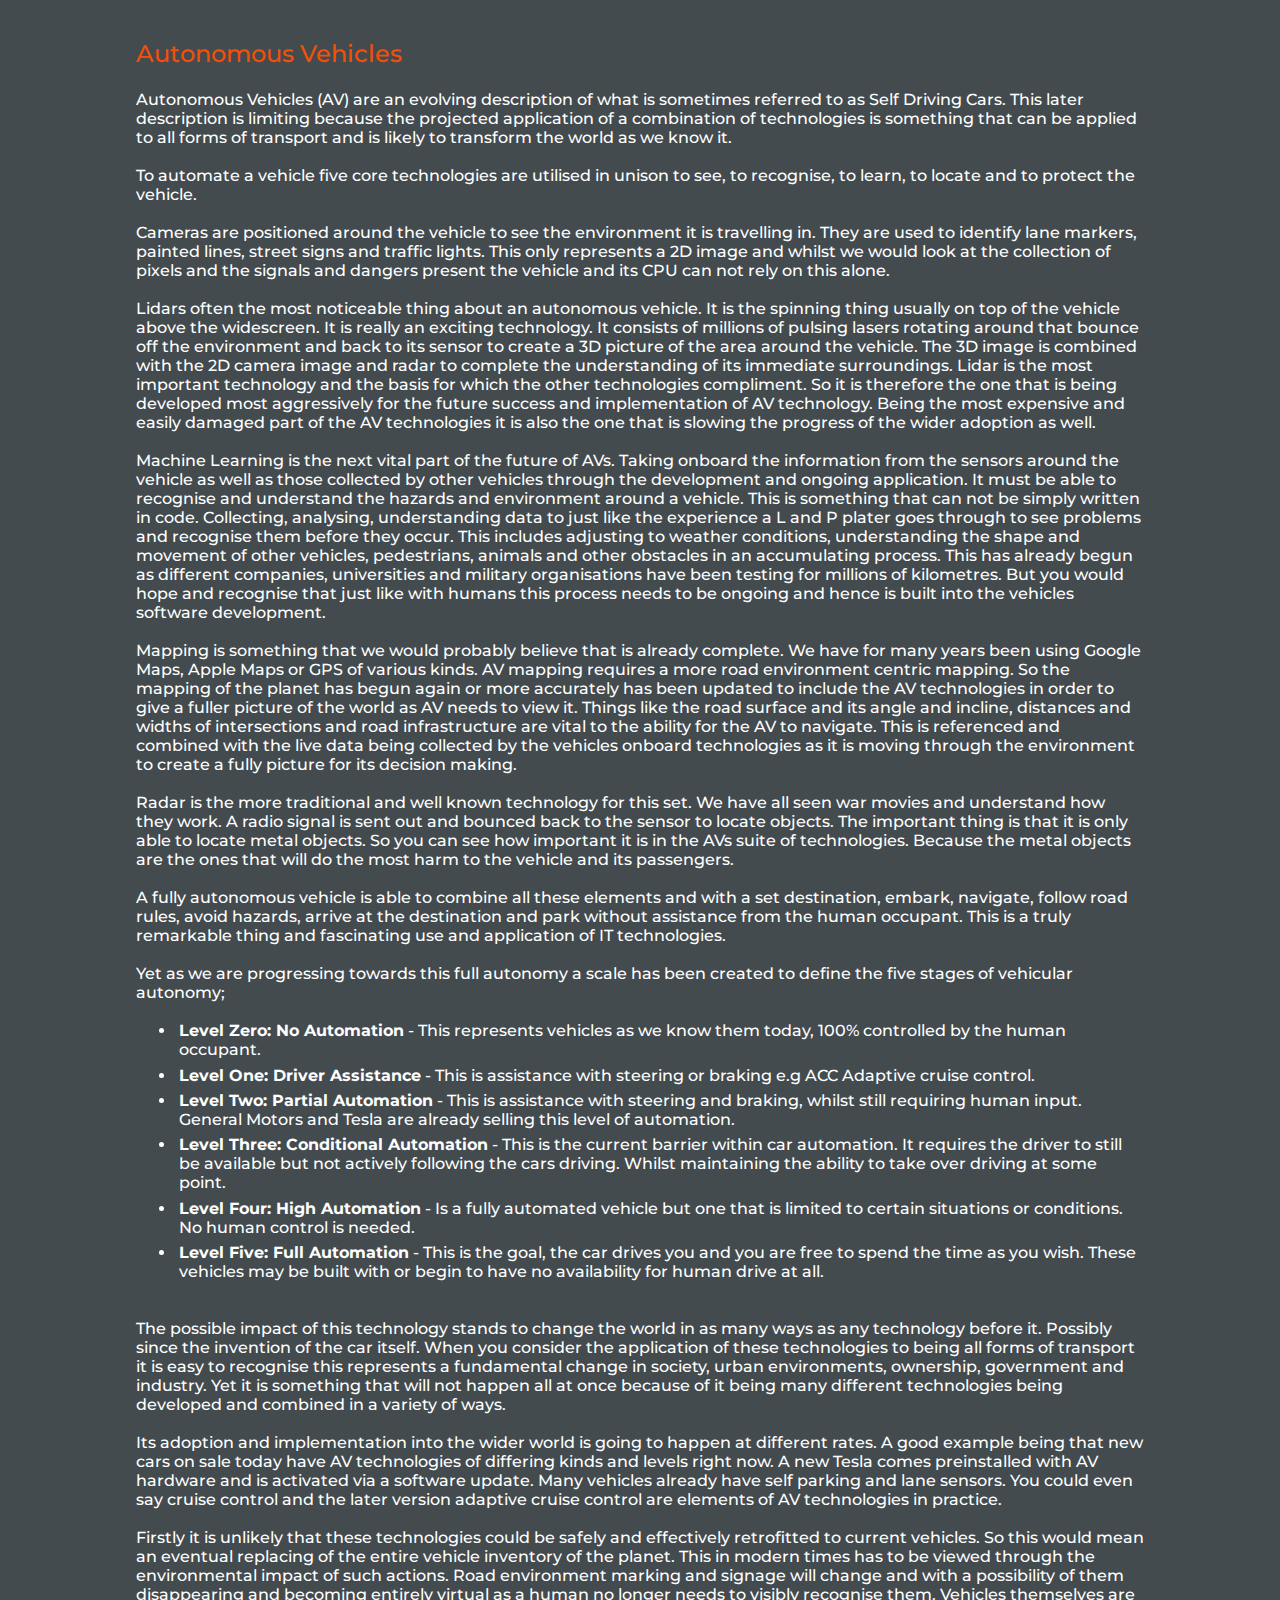
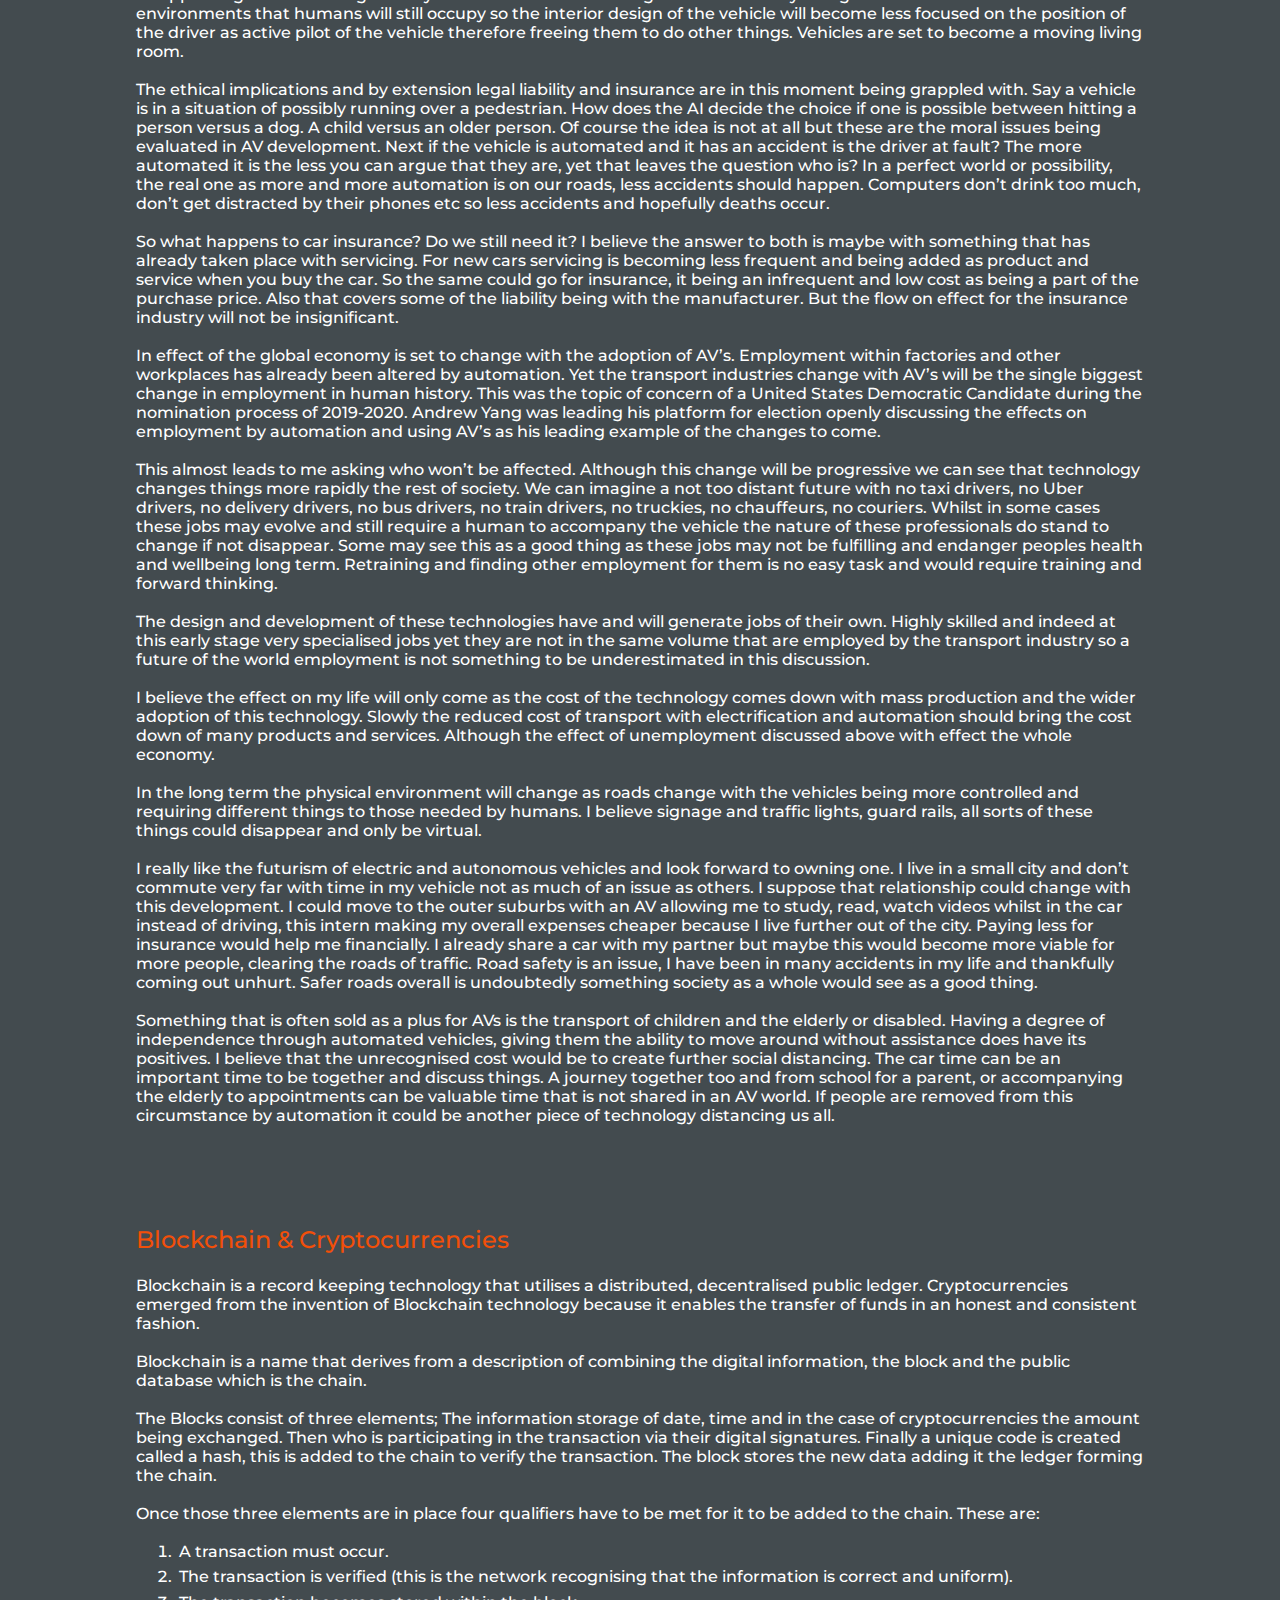
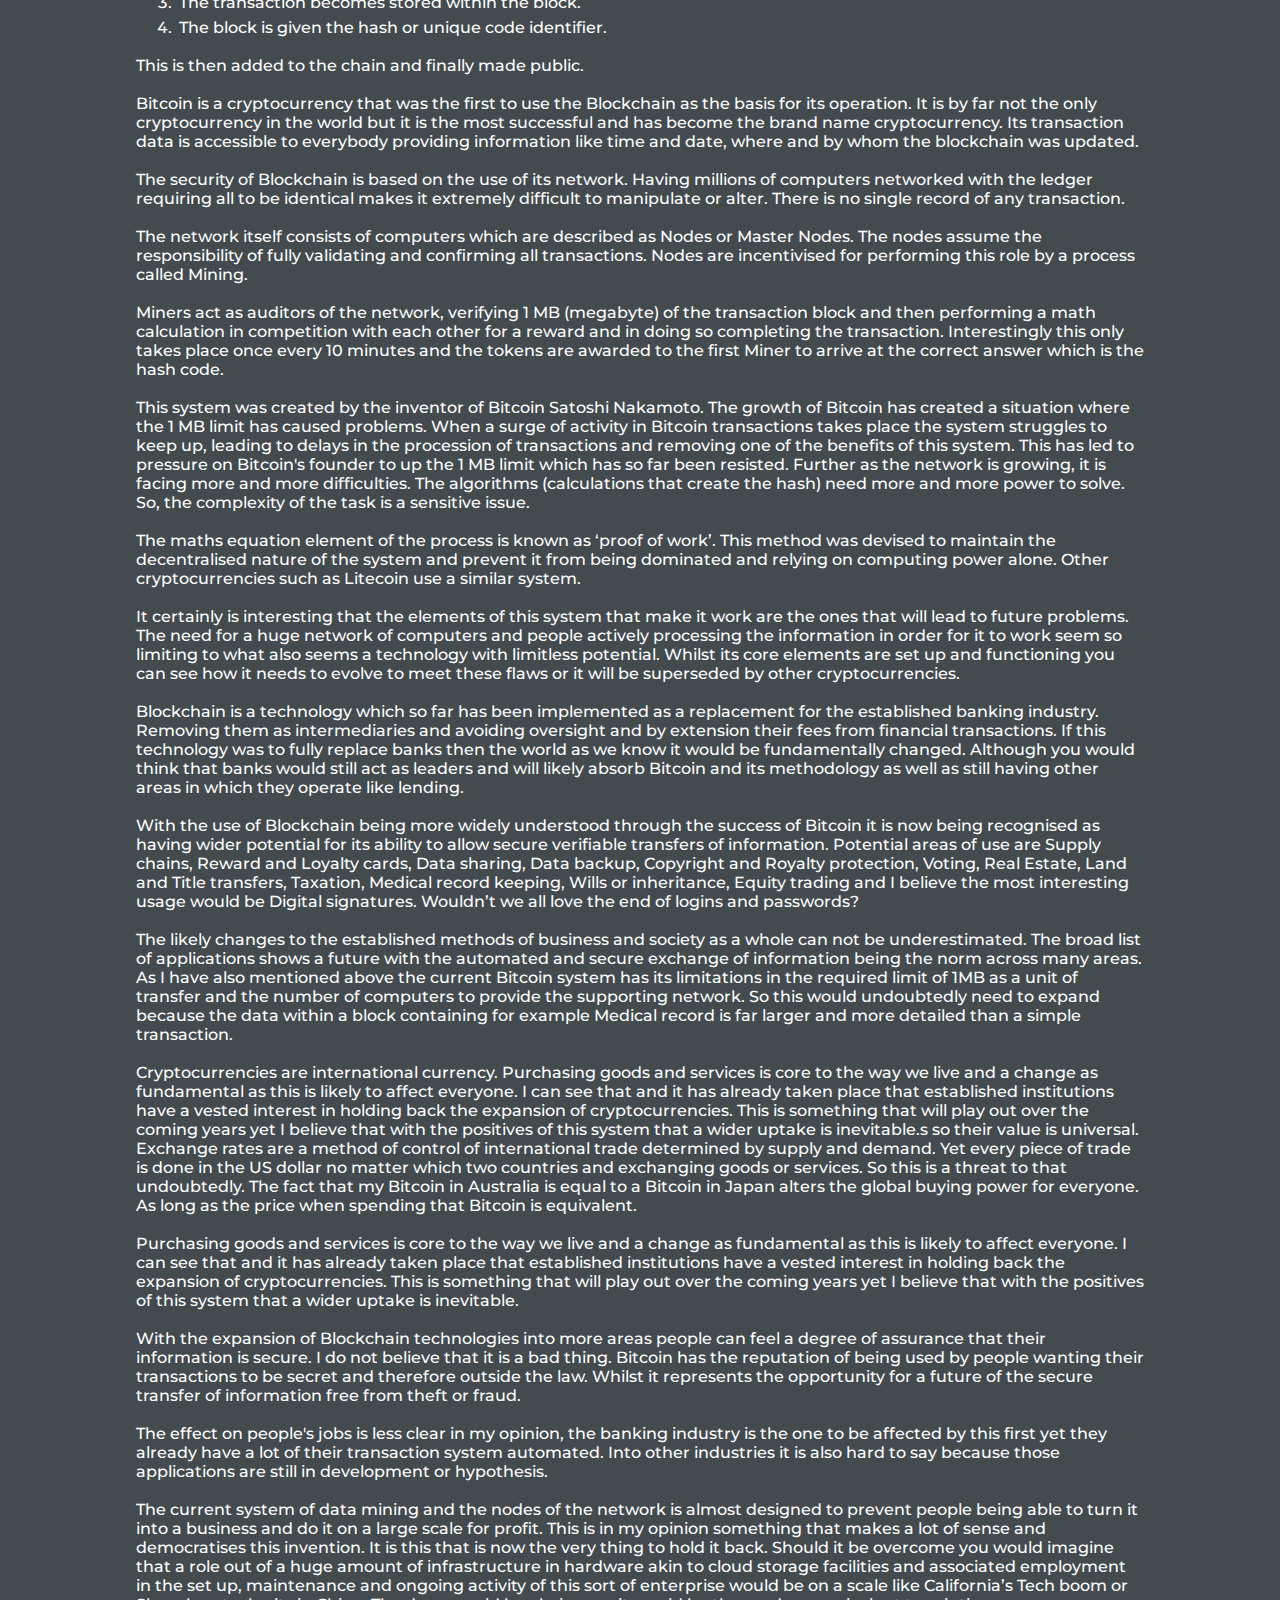
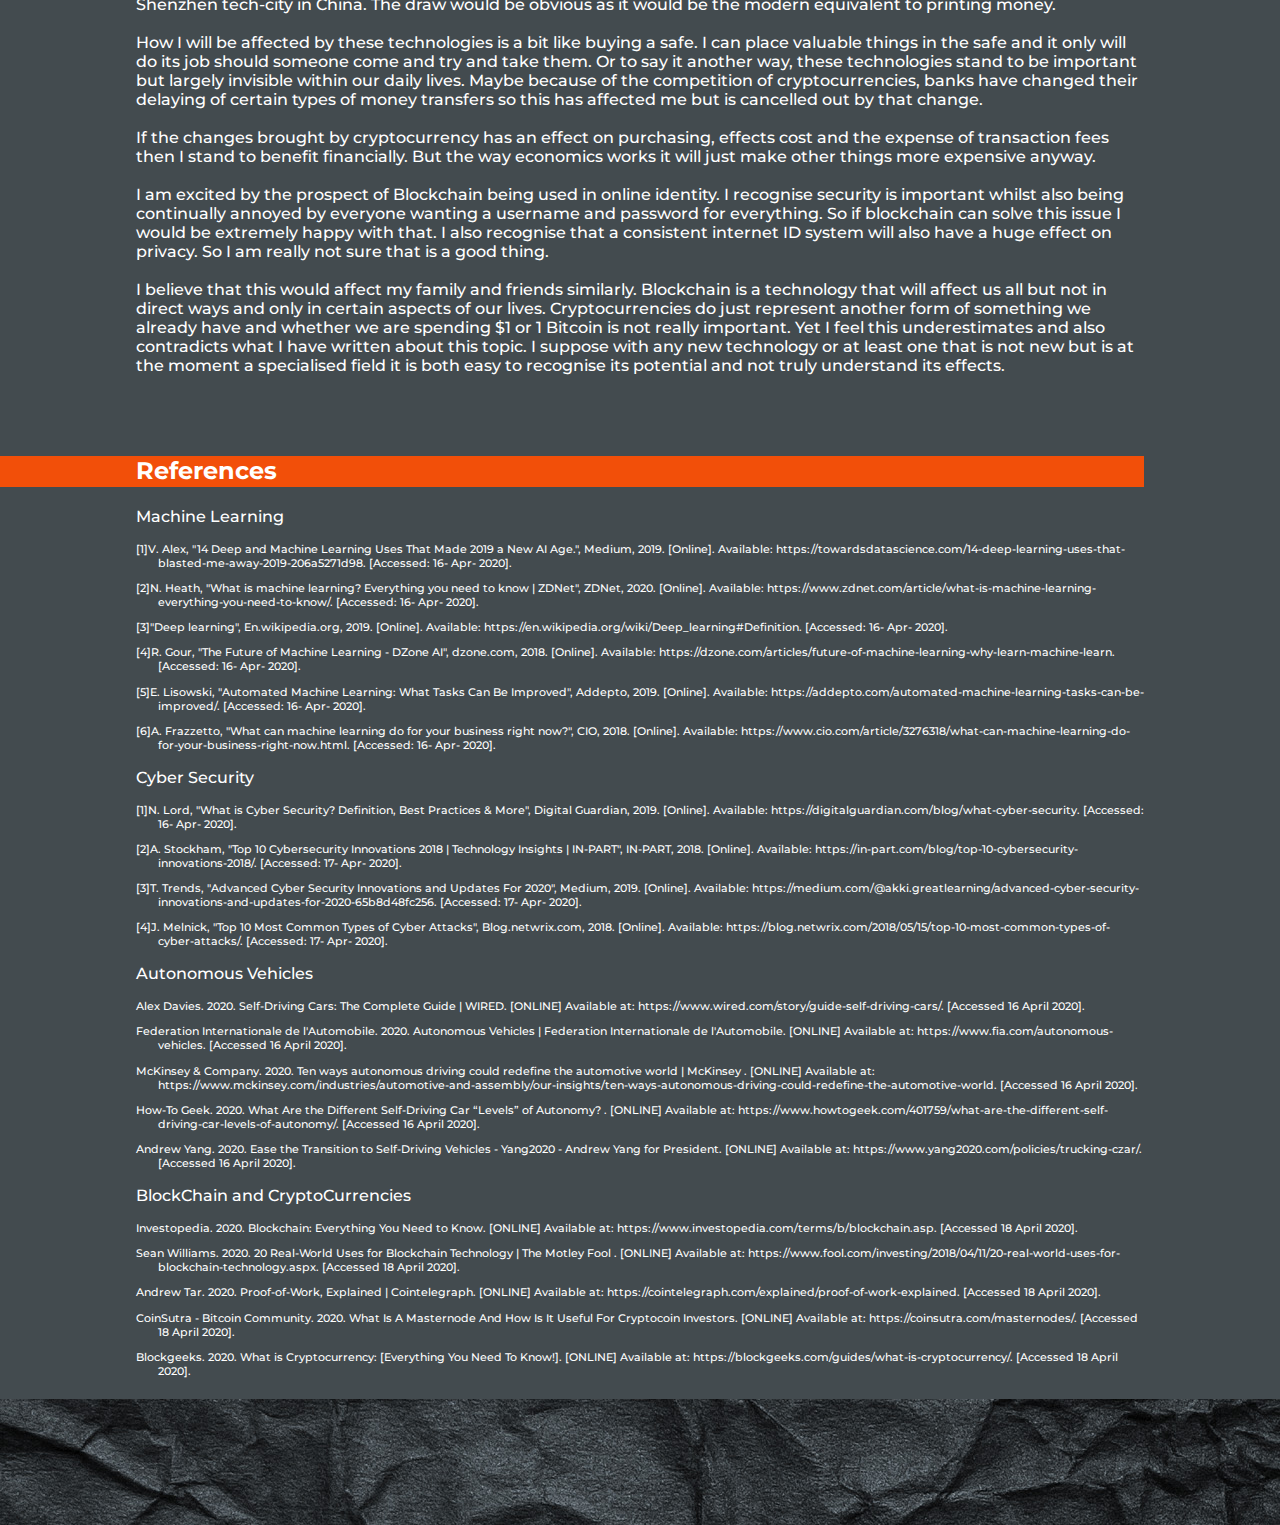
==== commit 44e8b19c: "navbar" ====
--- a/html/IT-report.html
+++ b/html/IT-report.html
@@ -16,6 +16,7 @@
         <a href="IT-report.html">IT Report</a>
         <a href="project.html">Project</a>
         <a href="pdf.html">Report PDF</a>
+        <a href="https://github.com/Stephen-McCluskey/IIT-A2">Our Repository</a>
       </div>
       <div>
         <h2 class="tophead">Industry Data</h2>
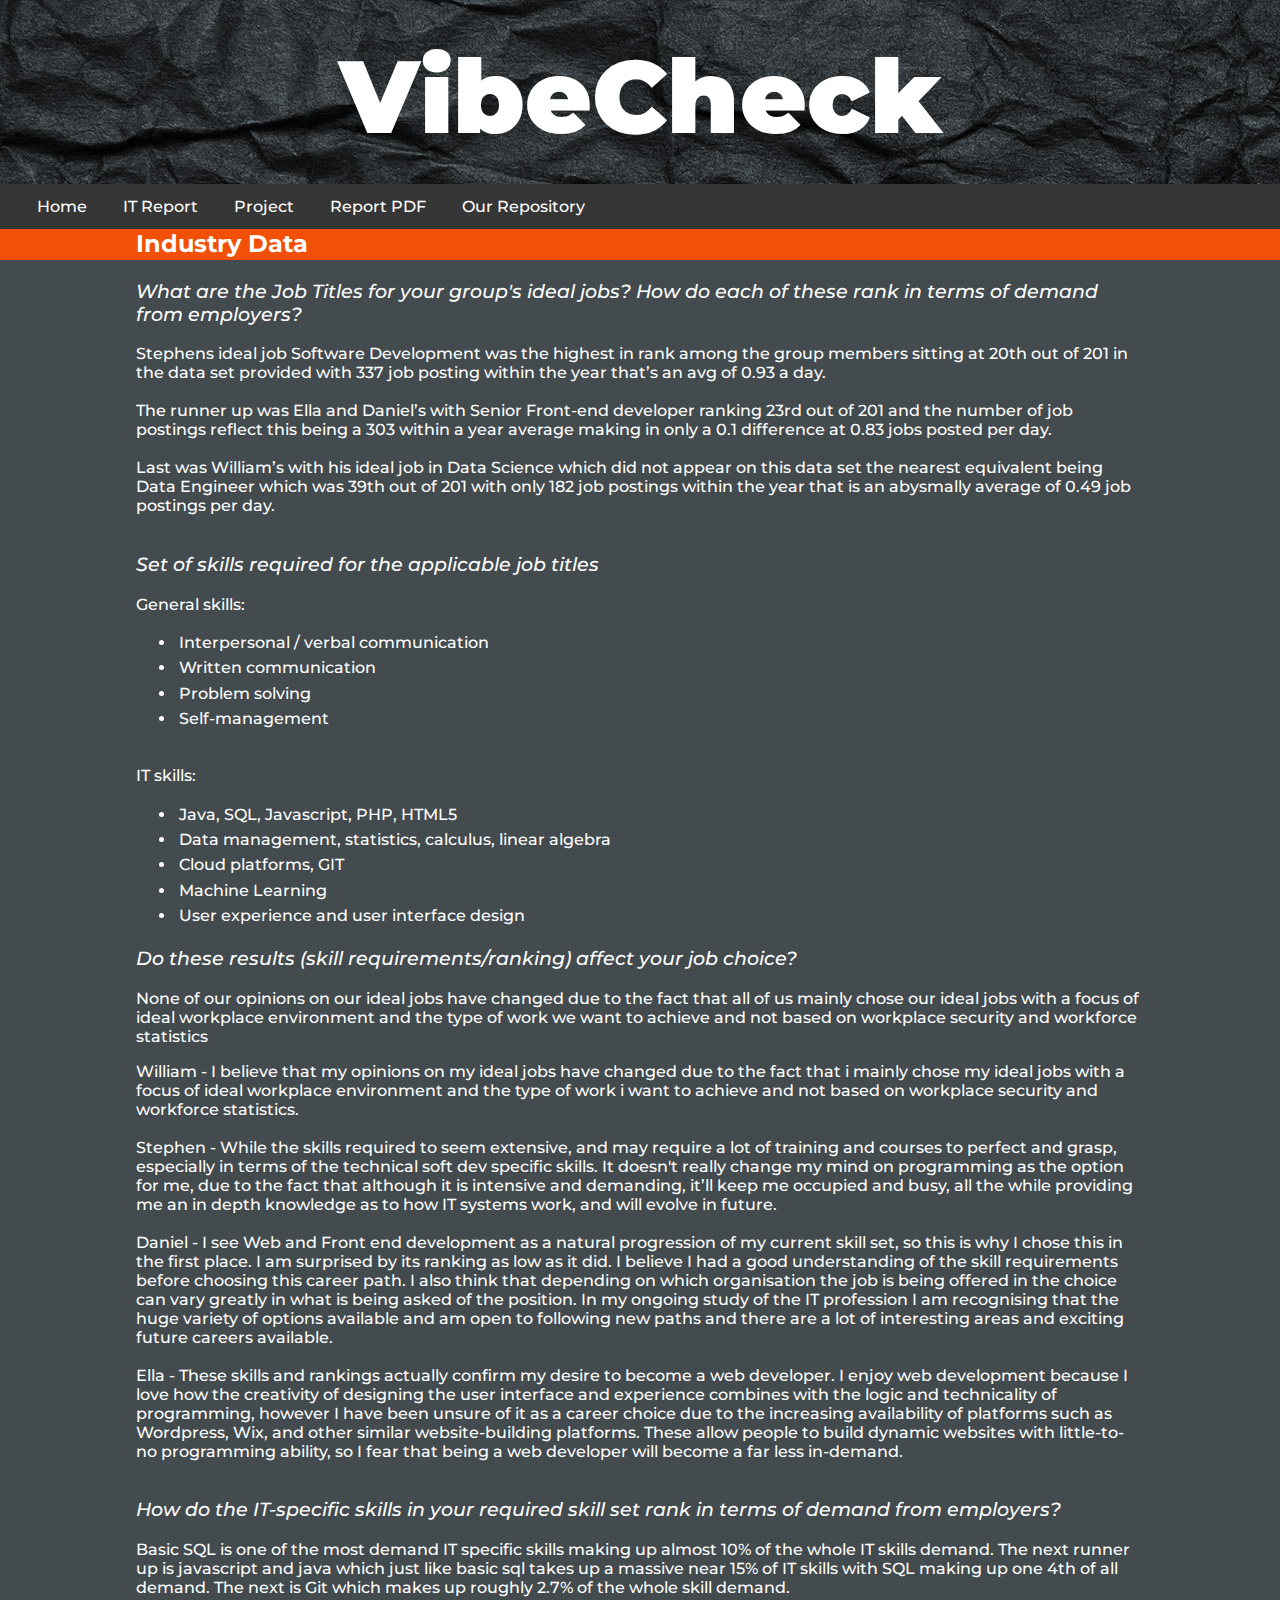
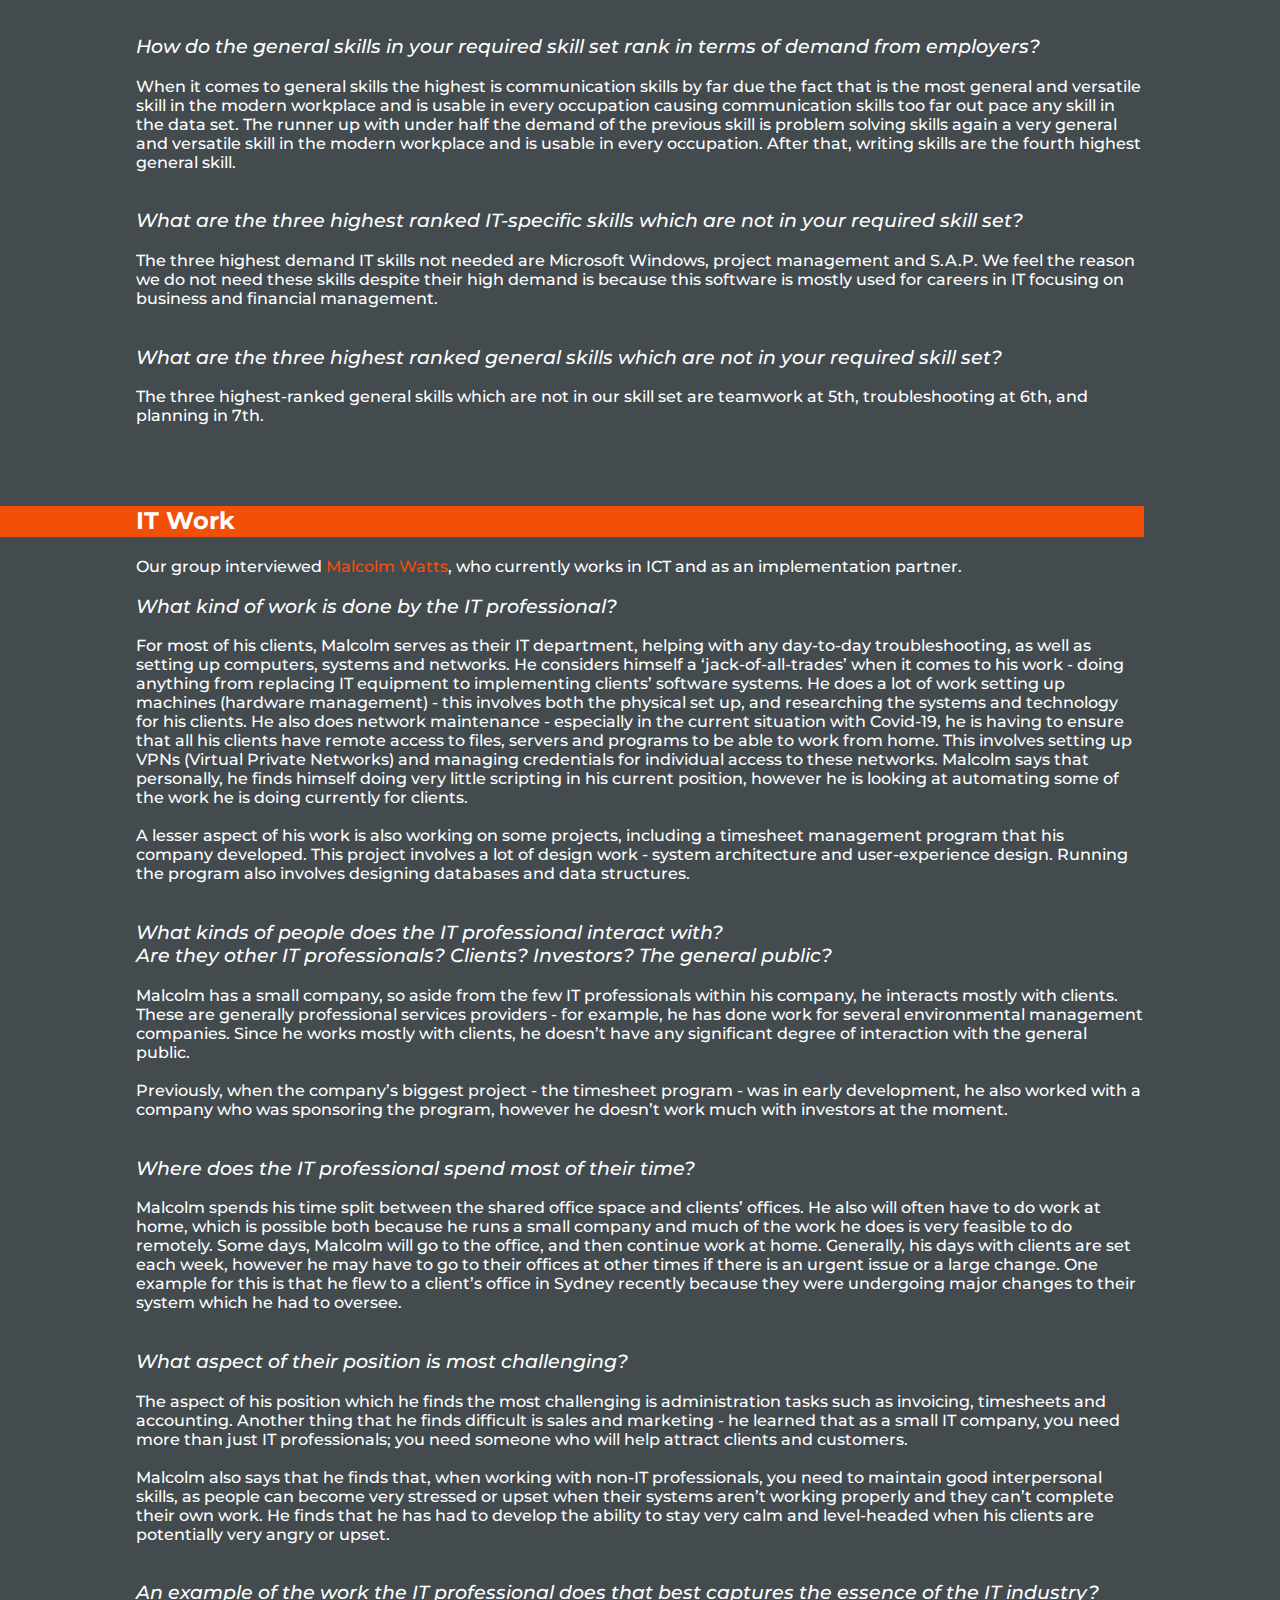
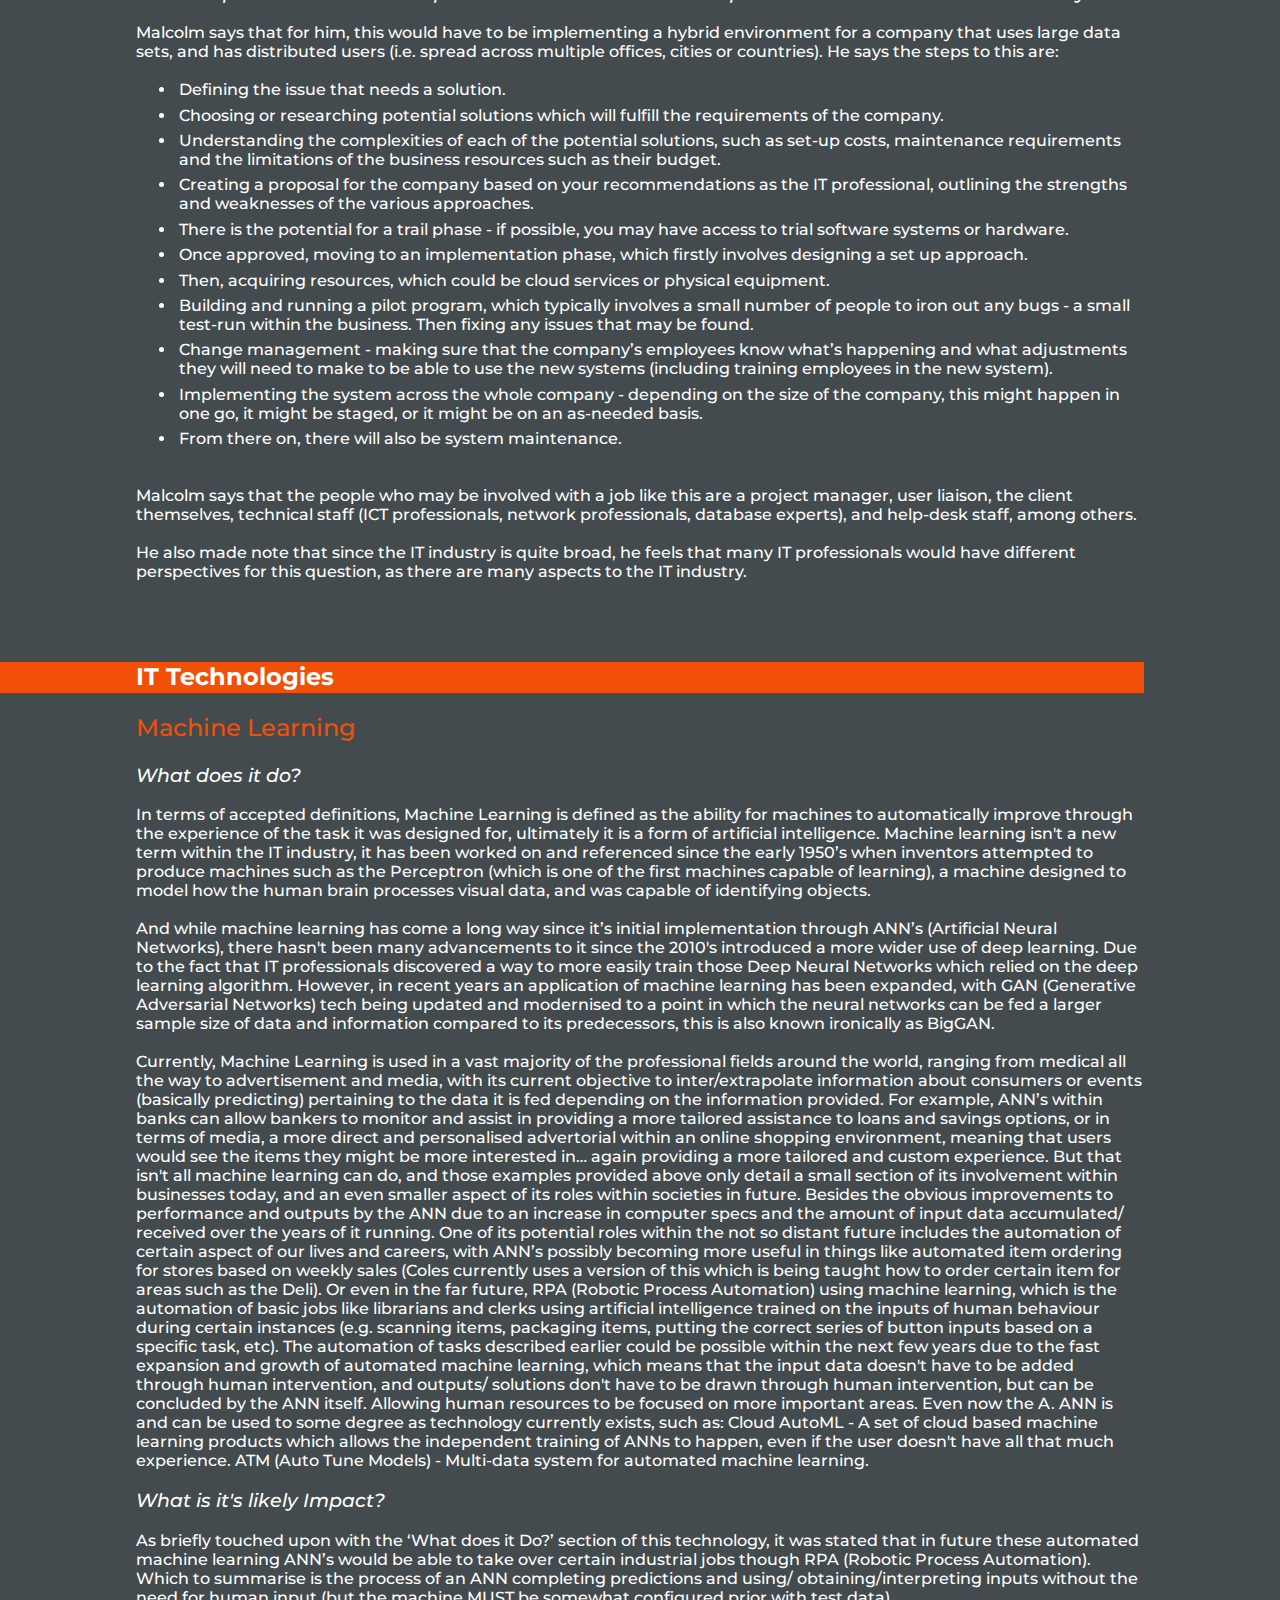
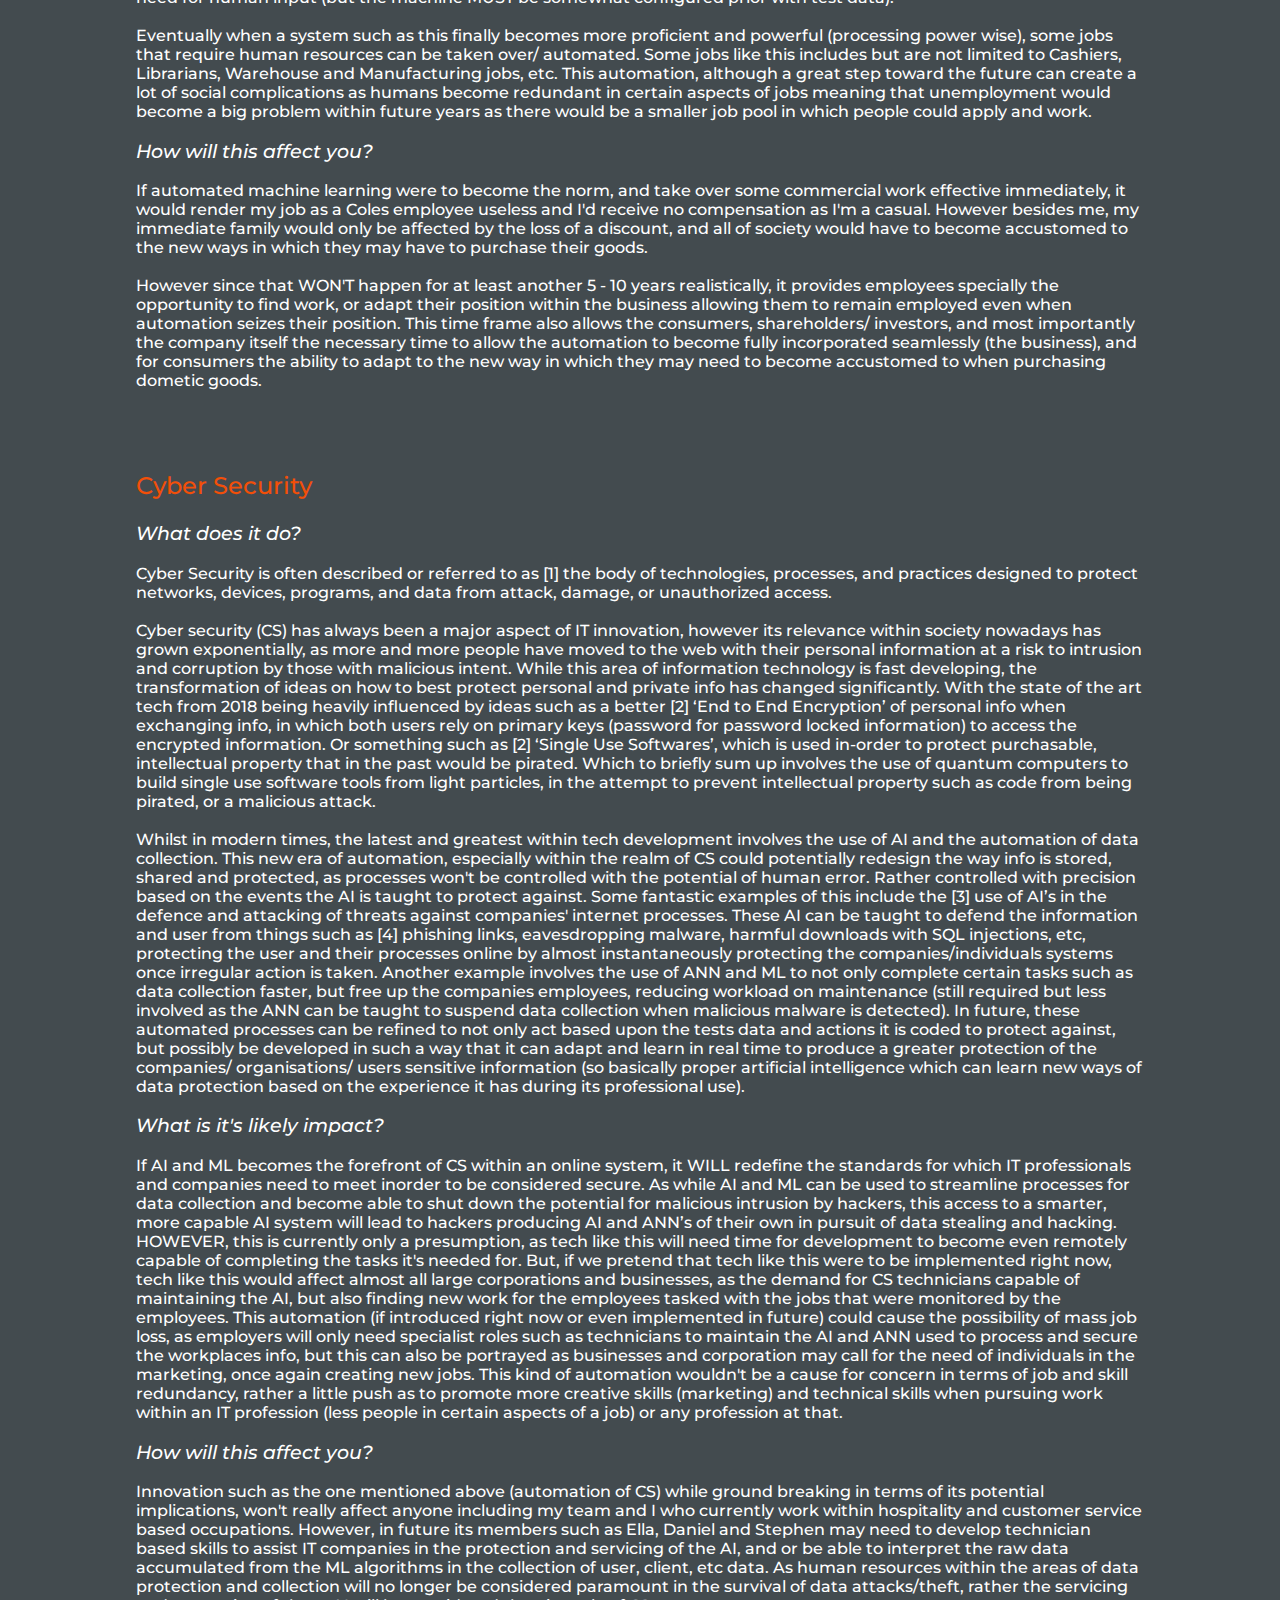
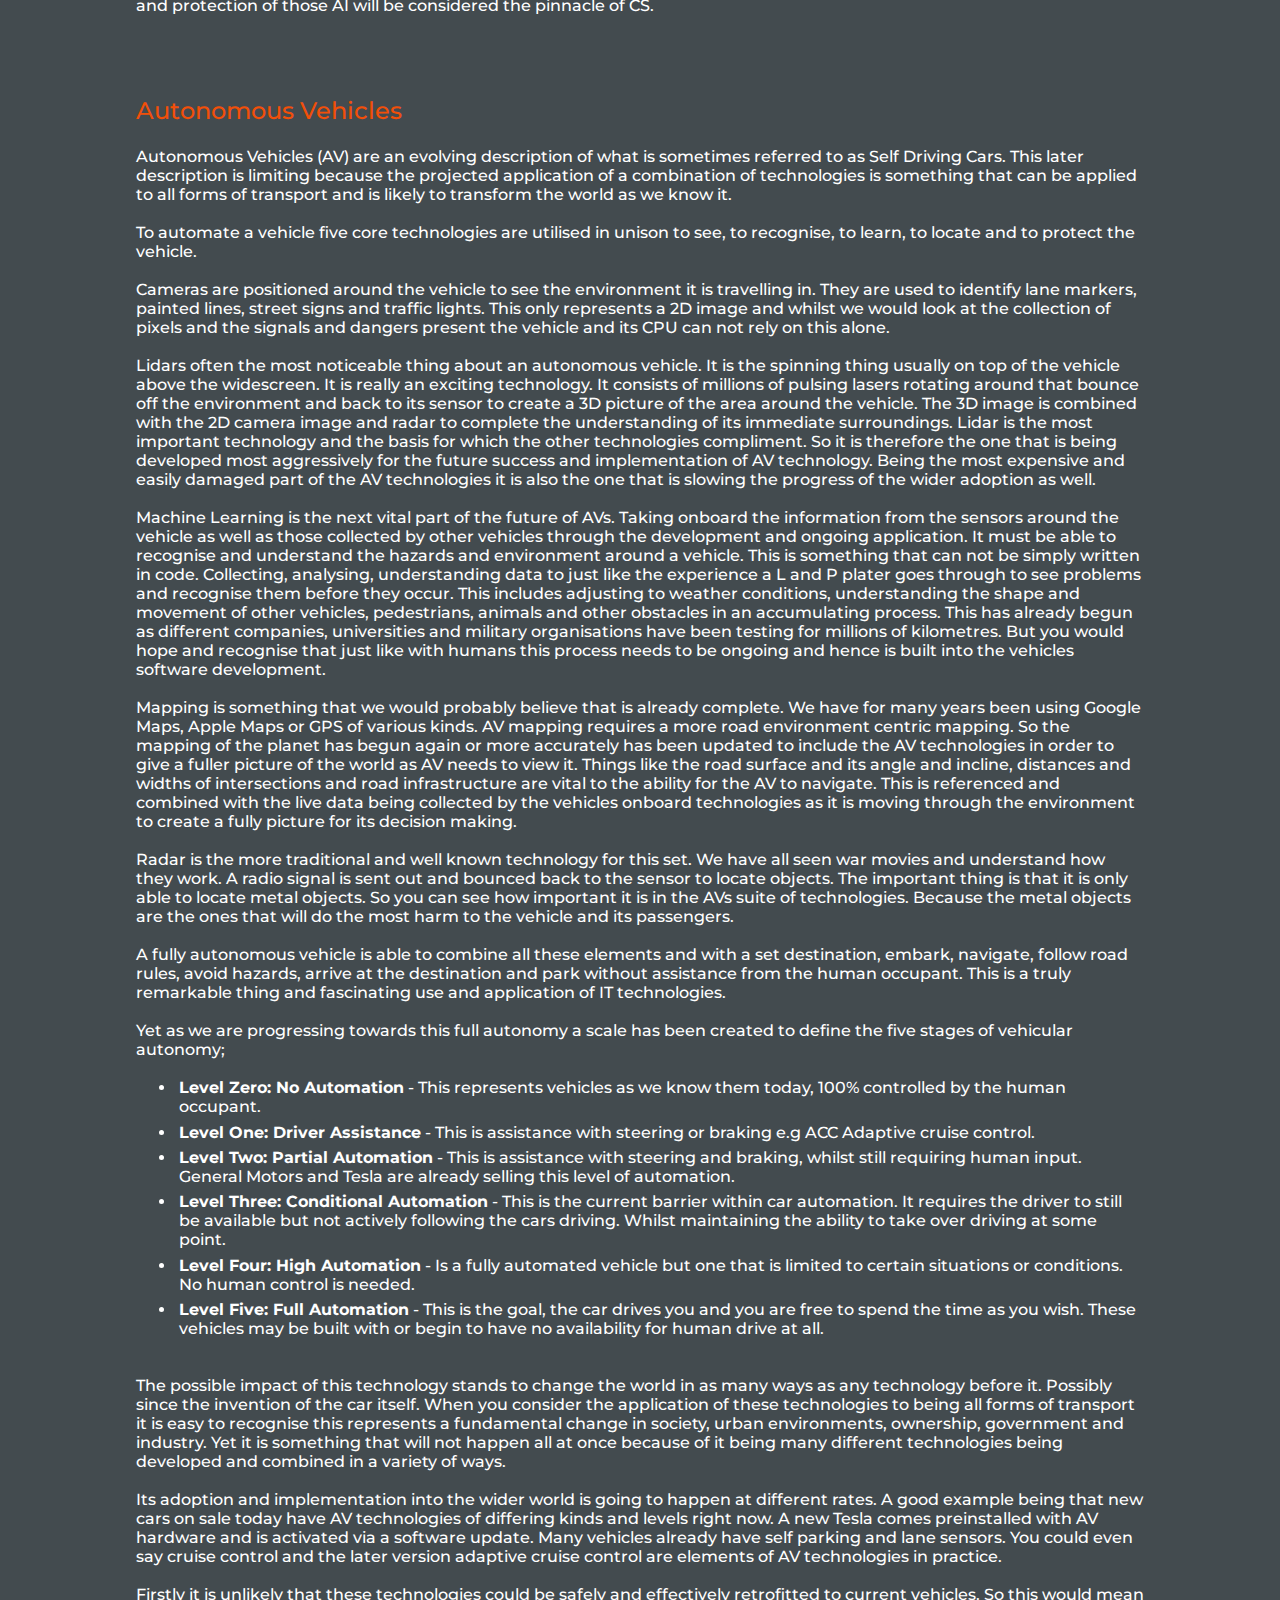
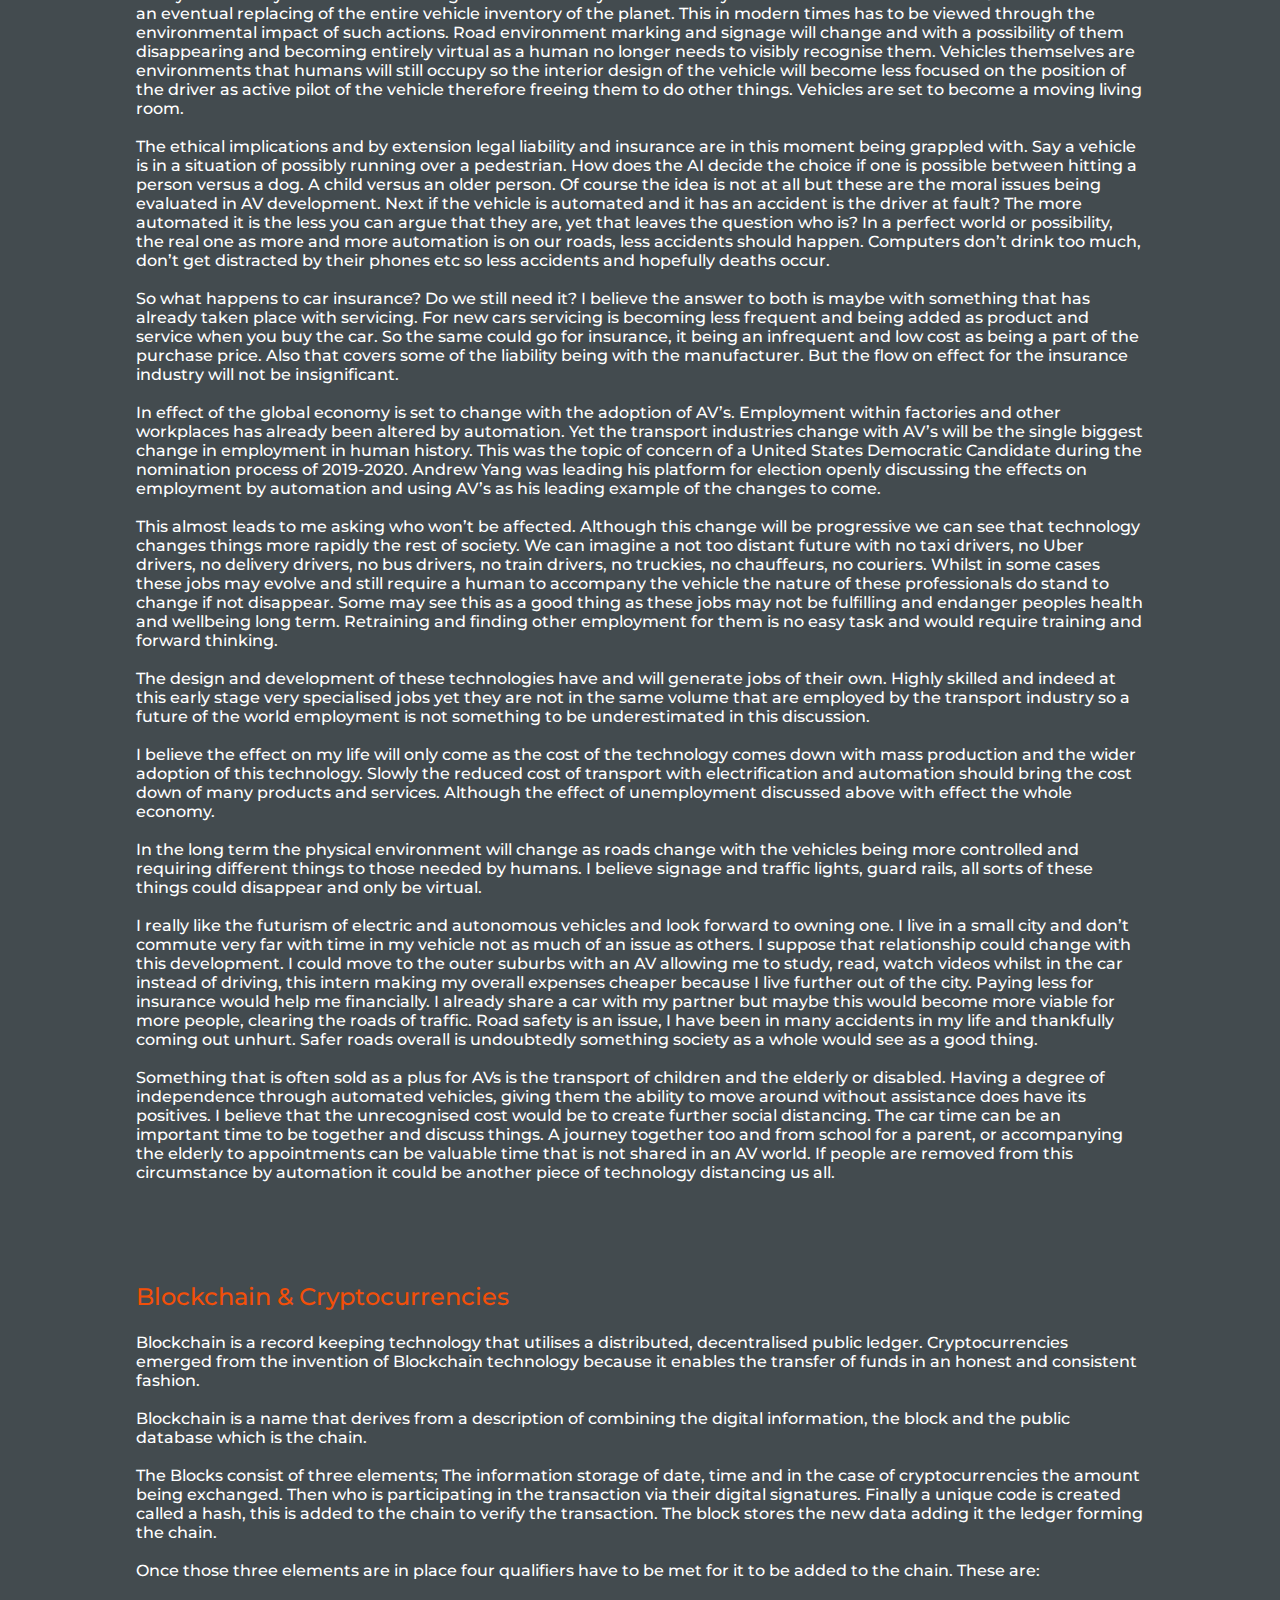
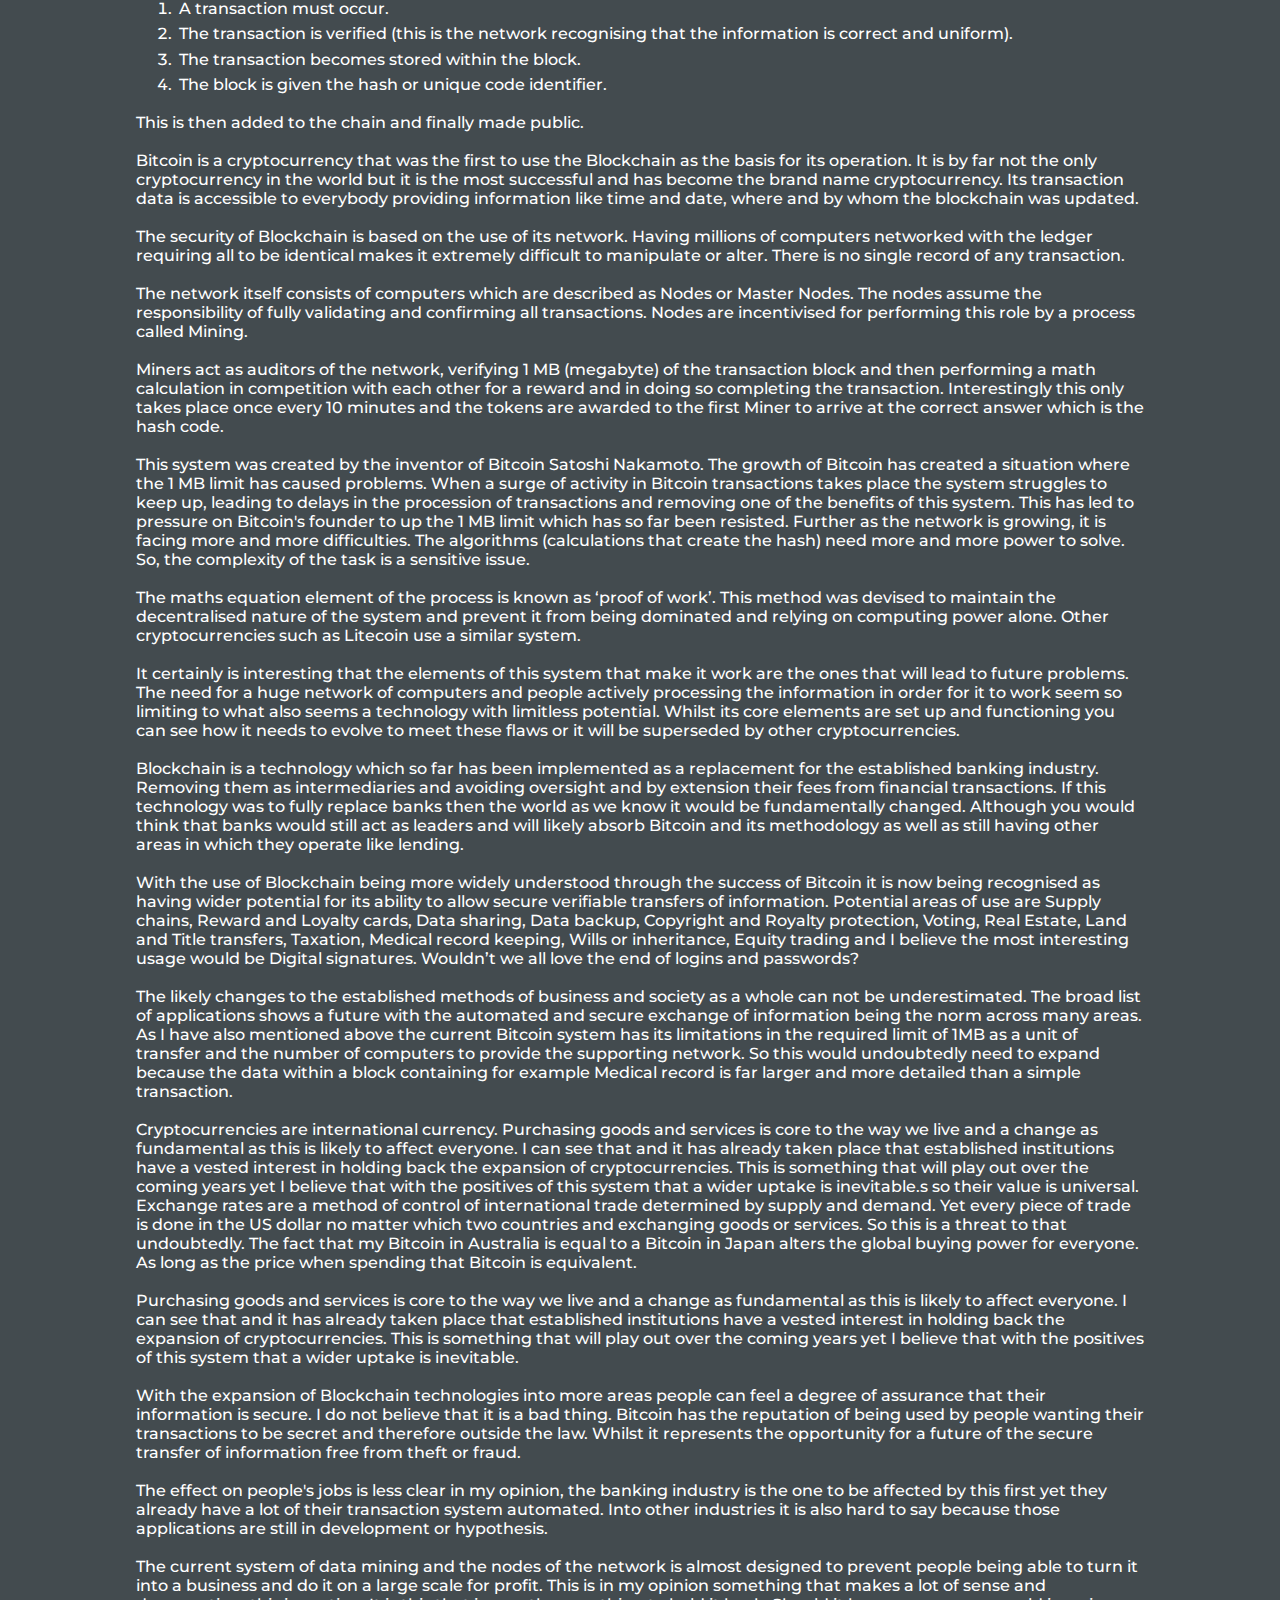
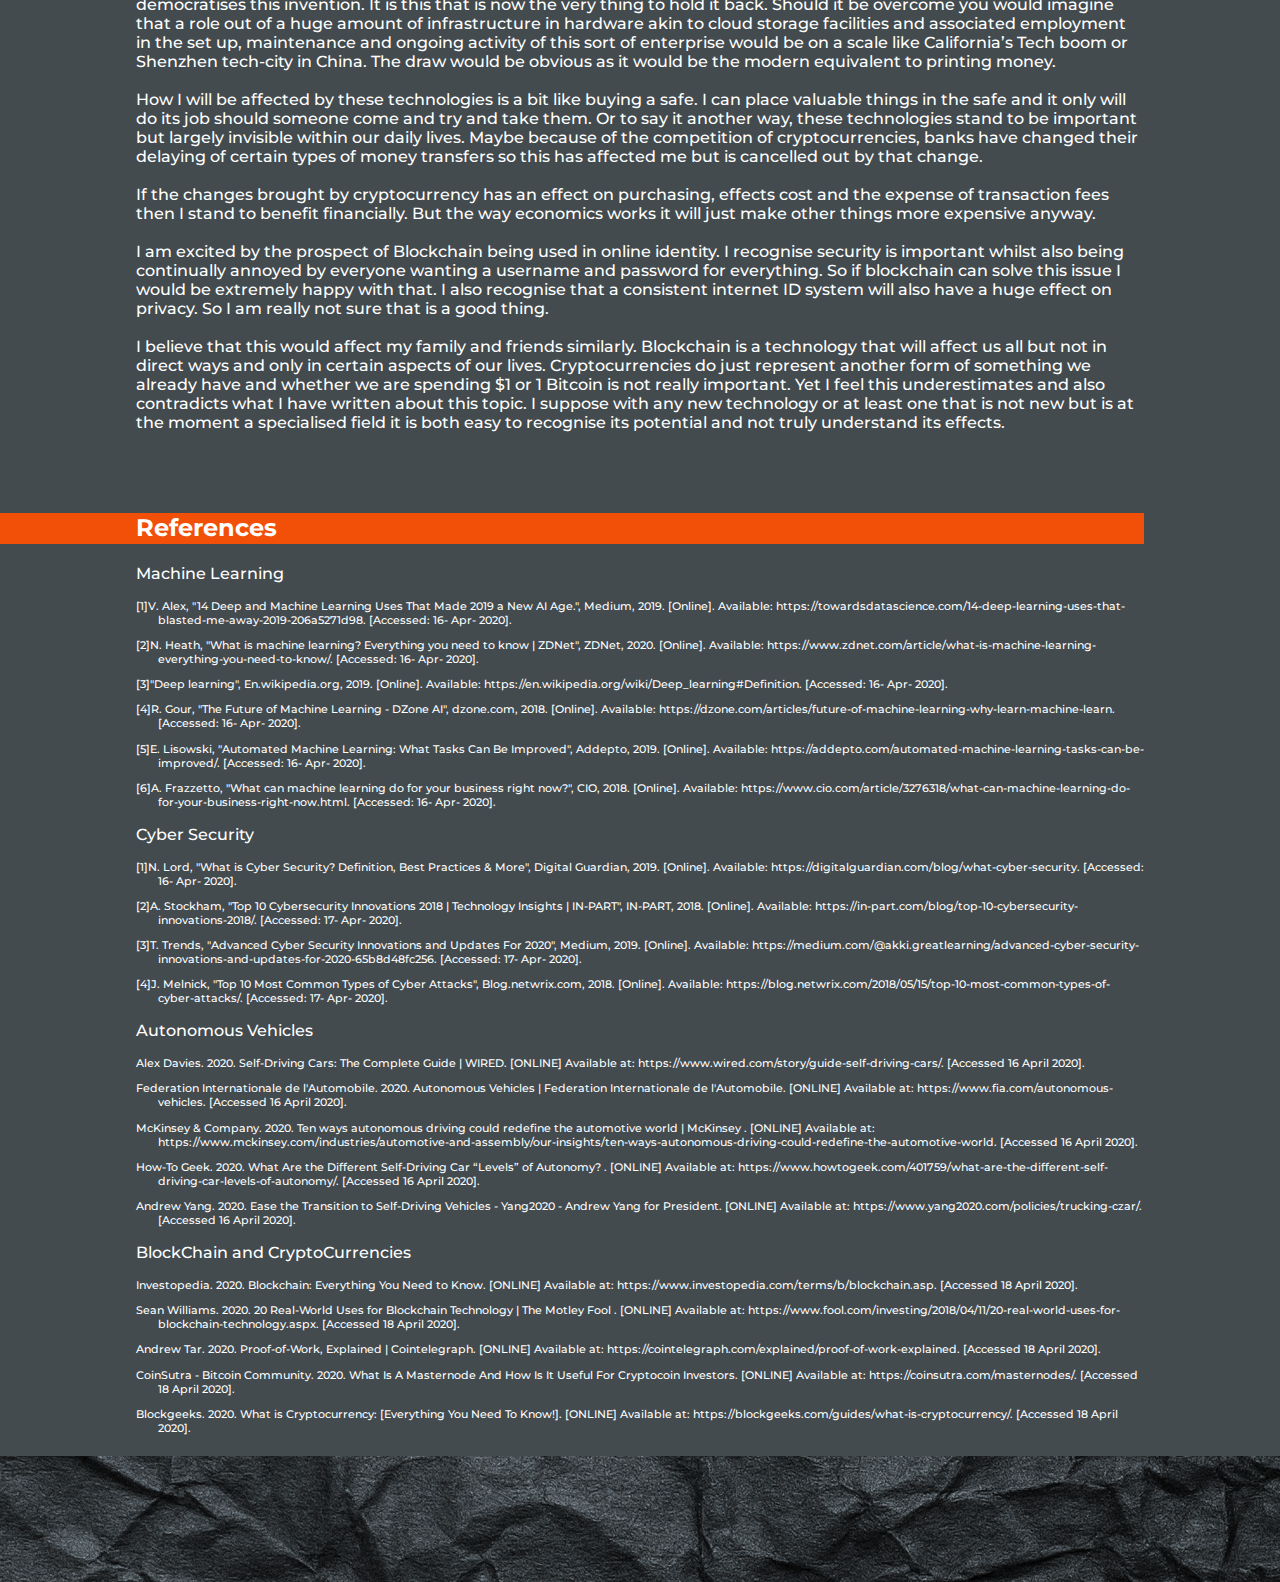
==== commit f1f65a7c: "added line breaks - CS" ====
--- a/html/IT-report.html
+++ b/html/IT-report.html
@@ -252,7 +252,7 @@
           <h3>What does it do?</h3>
           <p>
             Cyber Security is often described or referred to as [1] the body of technologies, processes, and practices designed to protect networks,
-            devices, programs, and data from attack, damage, or unauthorized access. Cyber security (CS) has always been a major aspect of IT 
+            devices, programs, and data from attack, damage, or unauthorized access. </br></br> Cyber security (CS) has always been a major aspect of IT 
             innovation, however its relevance within society nowadays has grown exponentially, as more and more people have moved to the web with
             their personal information at a risk to intrusion and corruption by those with malicious intent. While this area of information
             technology is fast developing, the transformation of ideas on how to best protect personal and private info has changed significantly.
@@ -260,7 +260,7 @@
             info when exchanging info, in which both users rely on primary keys (password for password locked information) to access the encrypted 
             information. Or something such as [2] ‘Single Use Softwares’, which is used in-order to protect purchasable, intellectual property 
             that in the past would be pirated. Which to briefly sum up involves the use of quantum computers to build single use software tools 
-            from light particles, in the attempt to prevent intellectual property such as code from being pirated, or a malicious attack. Whilst
+            from light particles, in the attempt to prevent intellectual property such as code from being pirated, or a malicious attack.</br></br> Whilst
             in modern times, the latest and greatest within tech development involves the use of AI and the automation of data collection. This new
             era of automation, especially within the realm of CS could potentially redesign the way info is stored, shared and protected, as 
             processes won't be controlled with the potential of human error. Rather controlled with precision based on the events the AI is taught
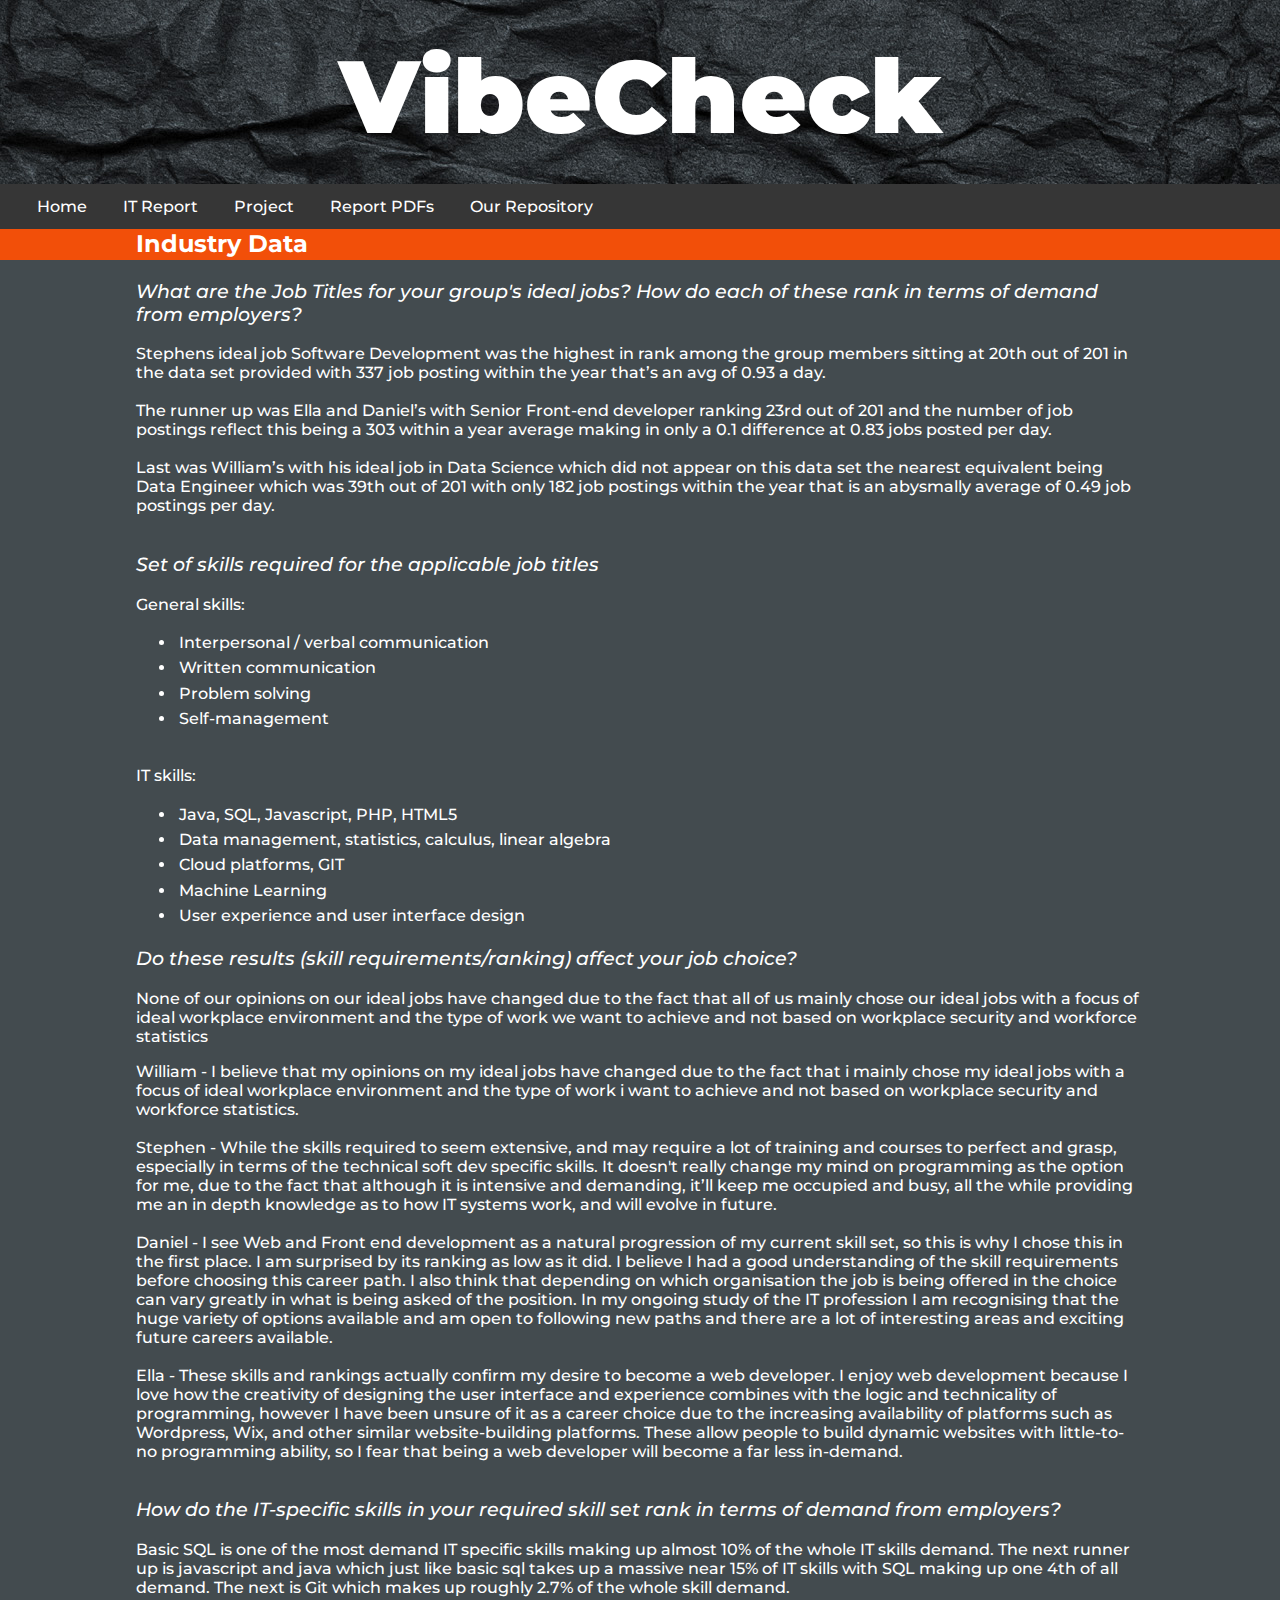
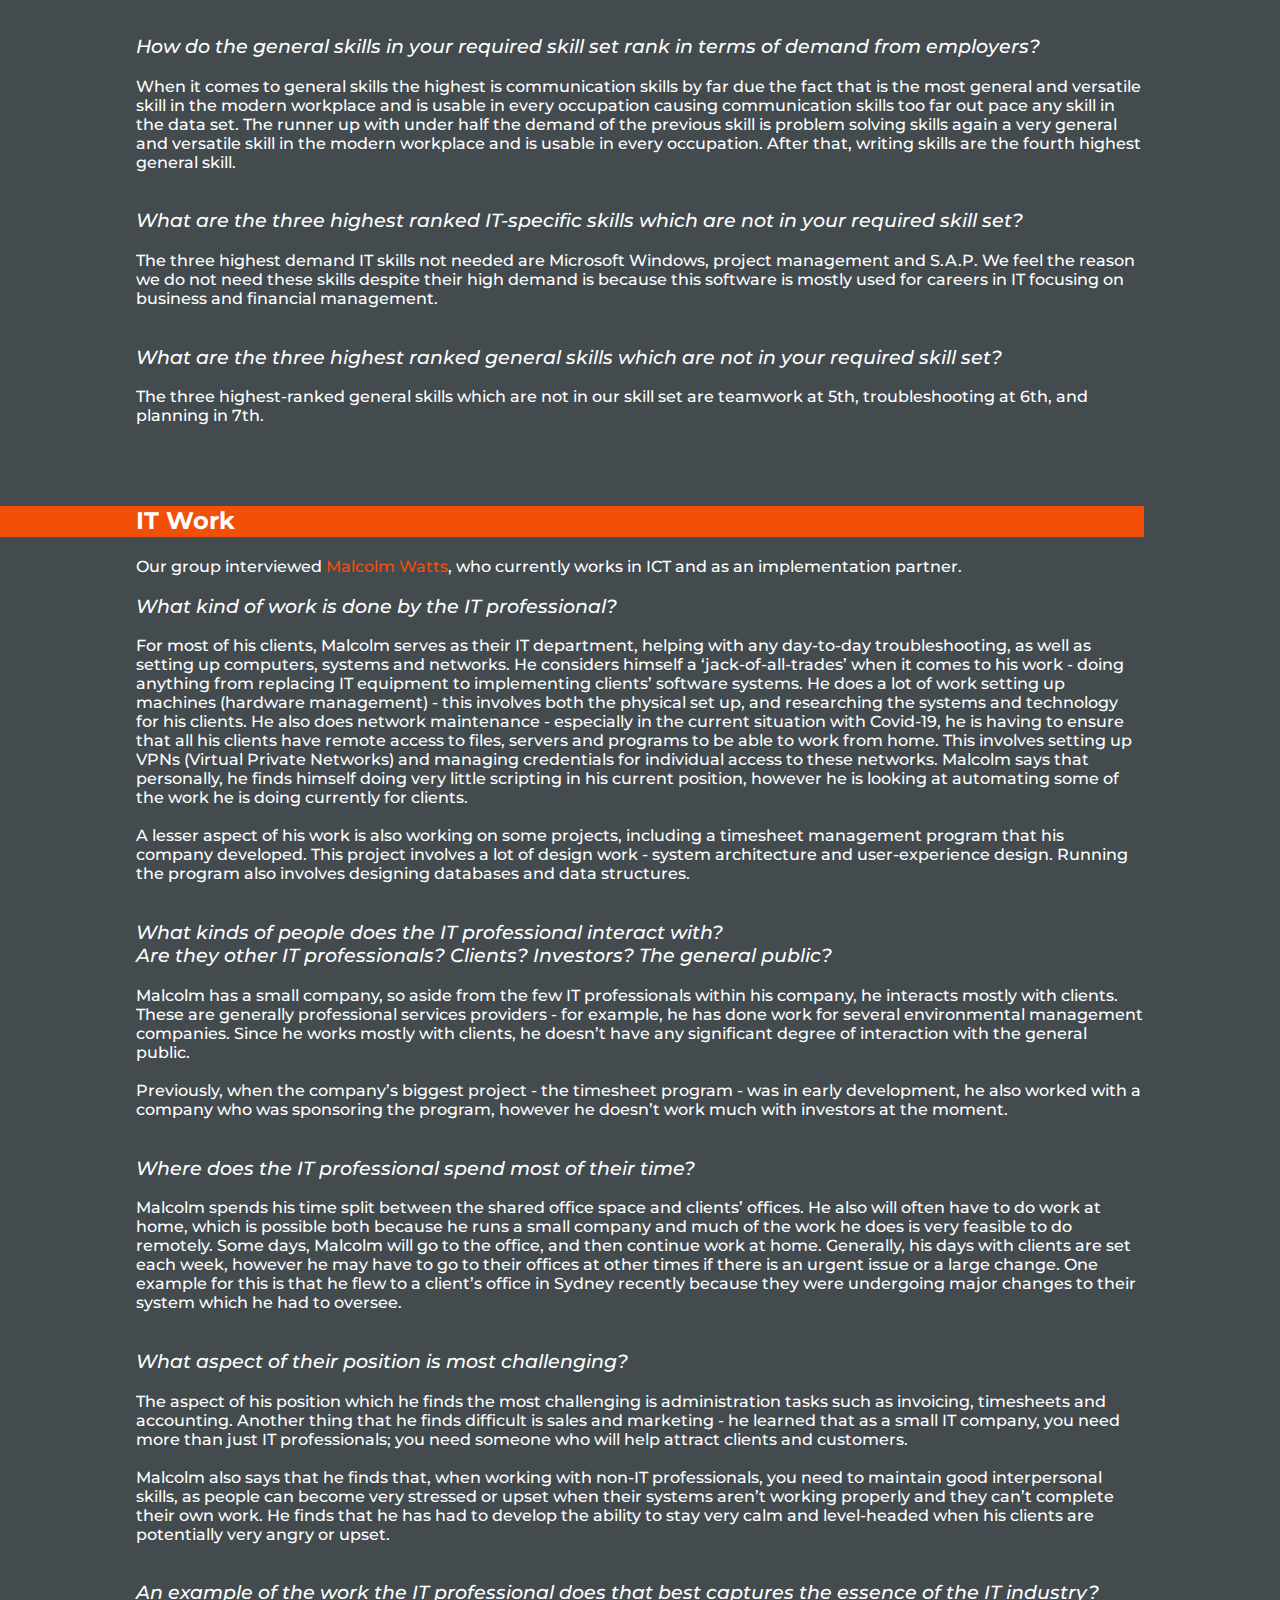
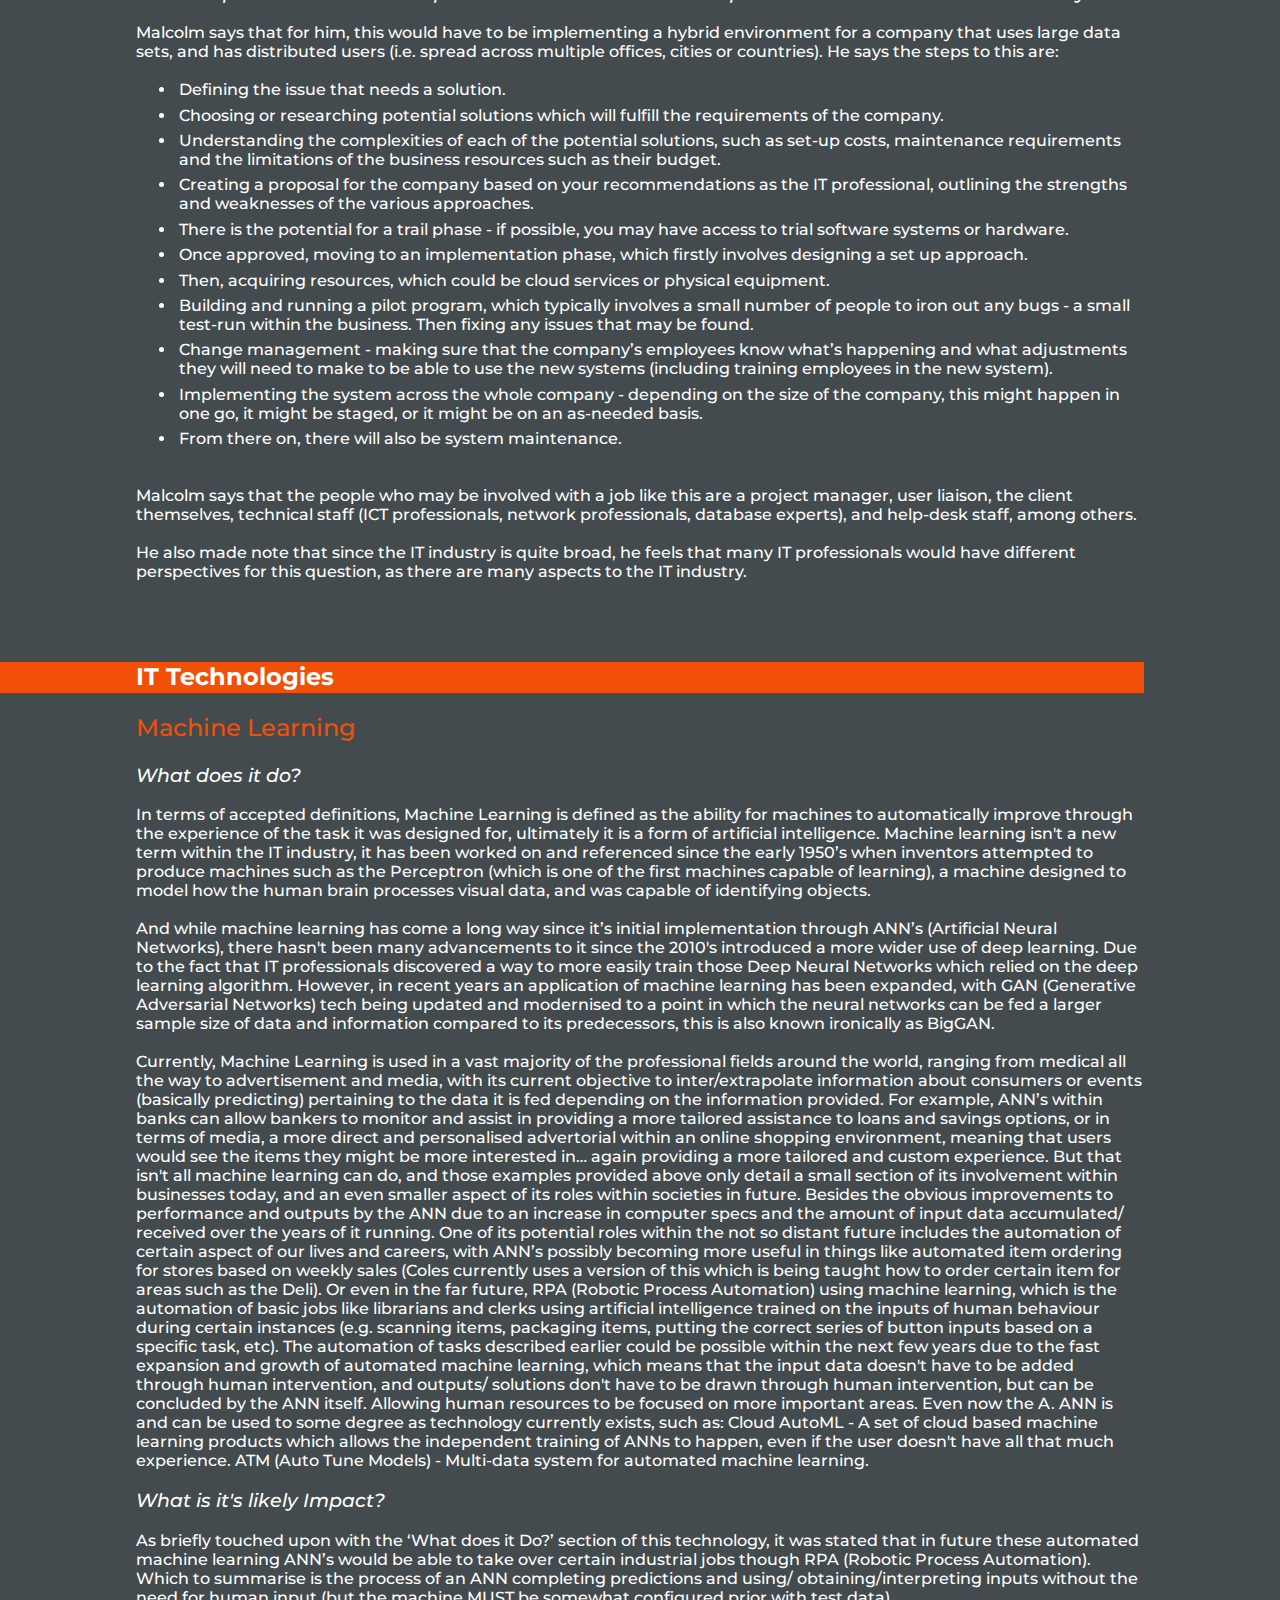
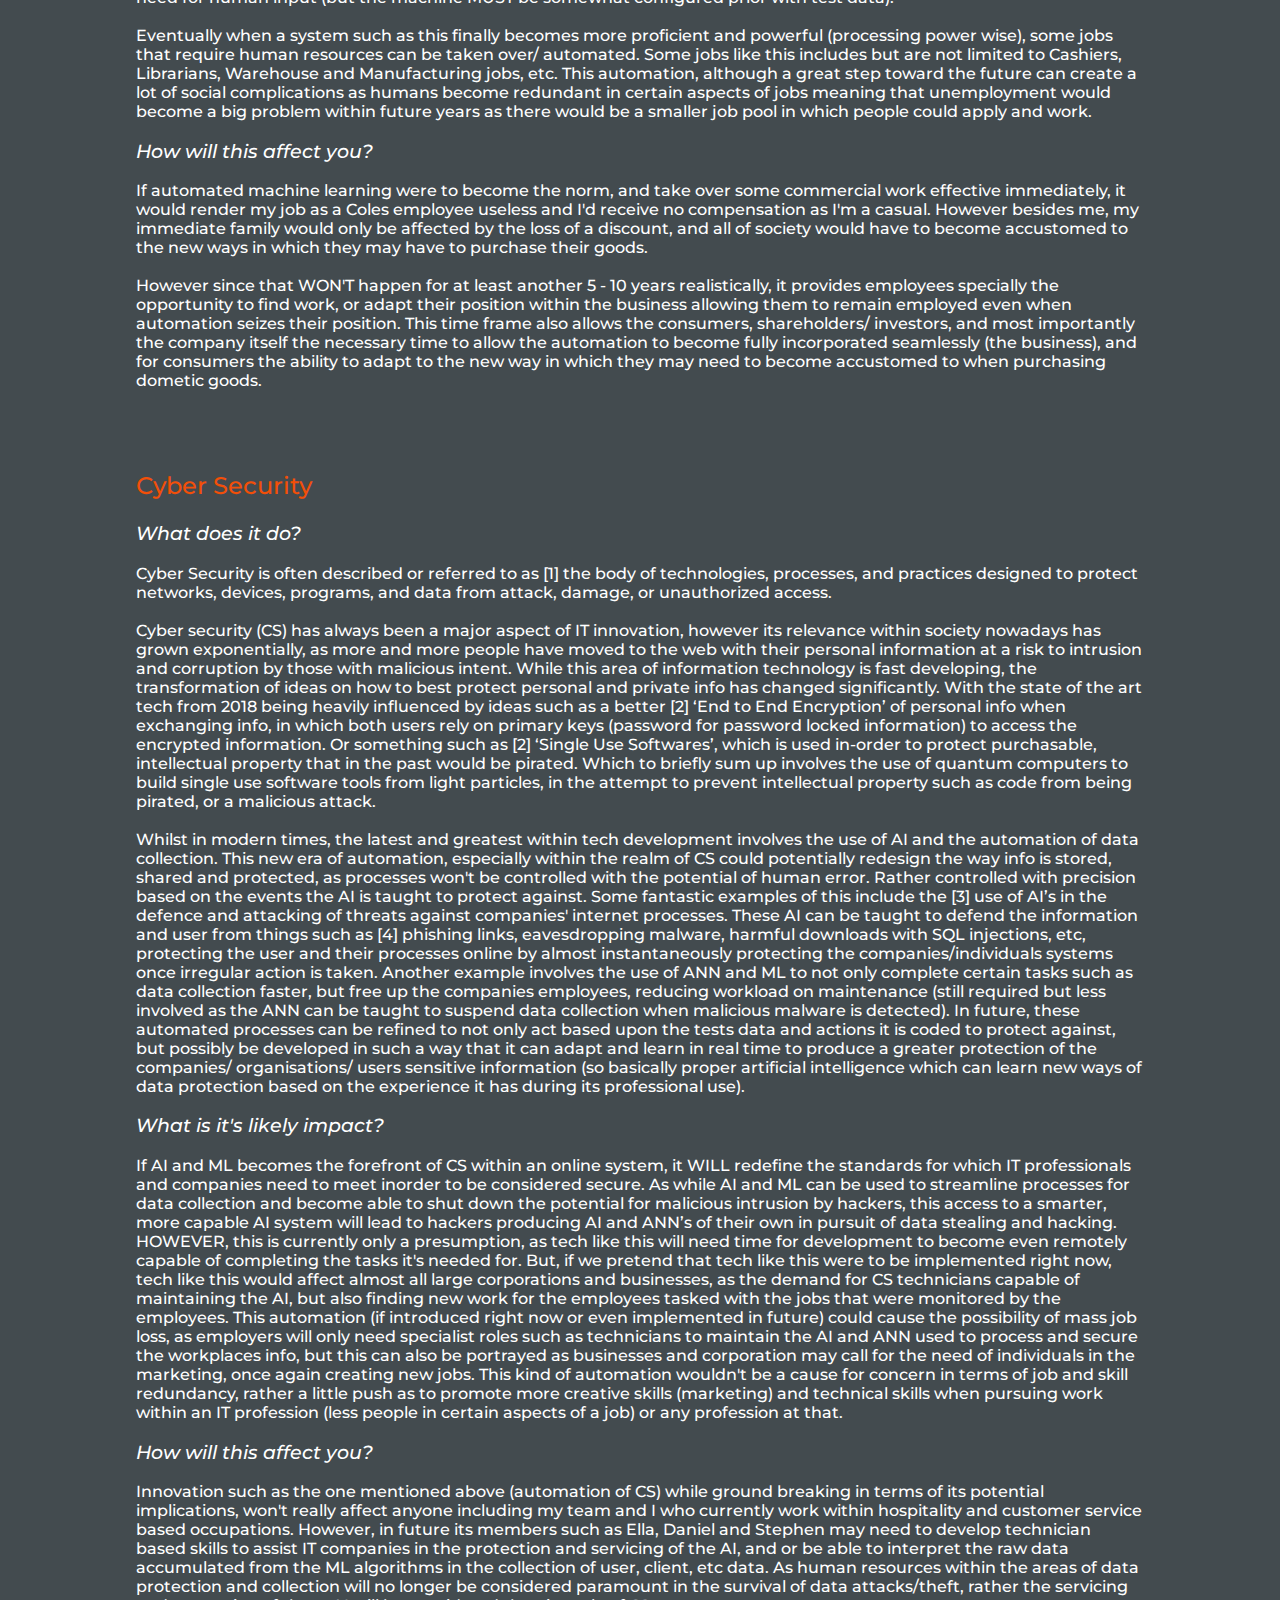
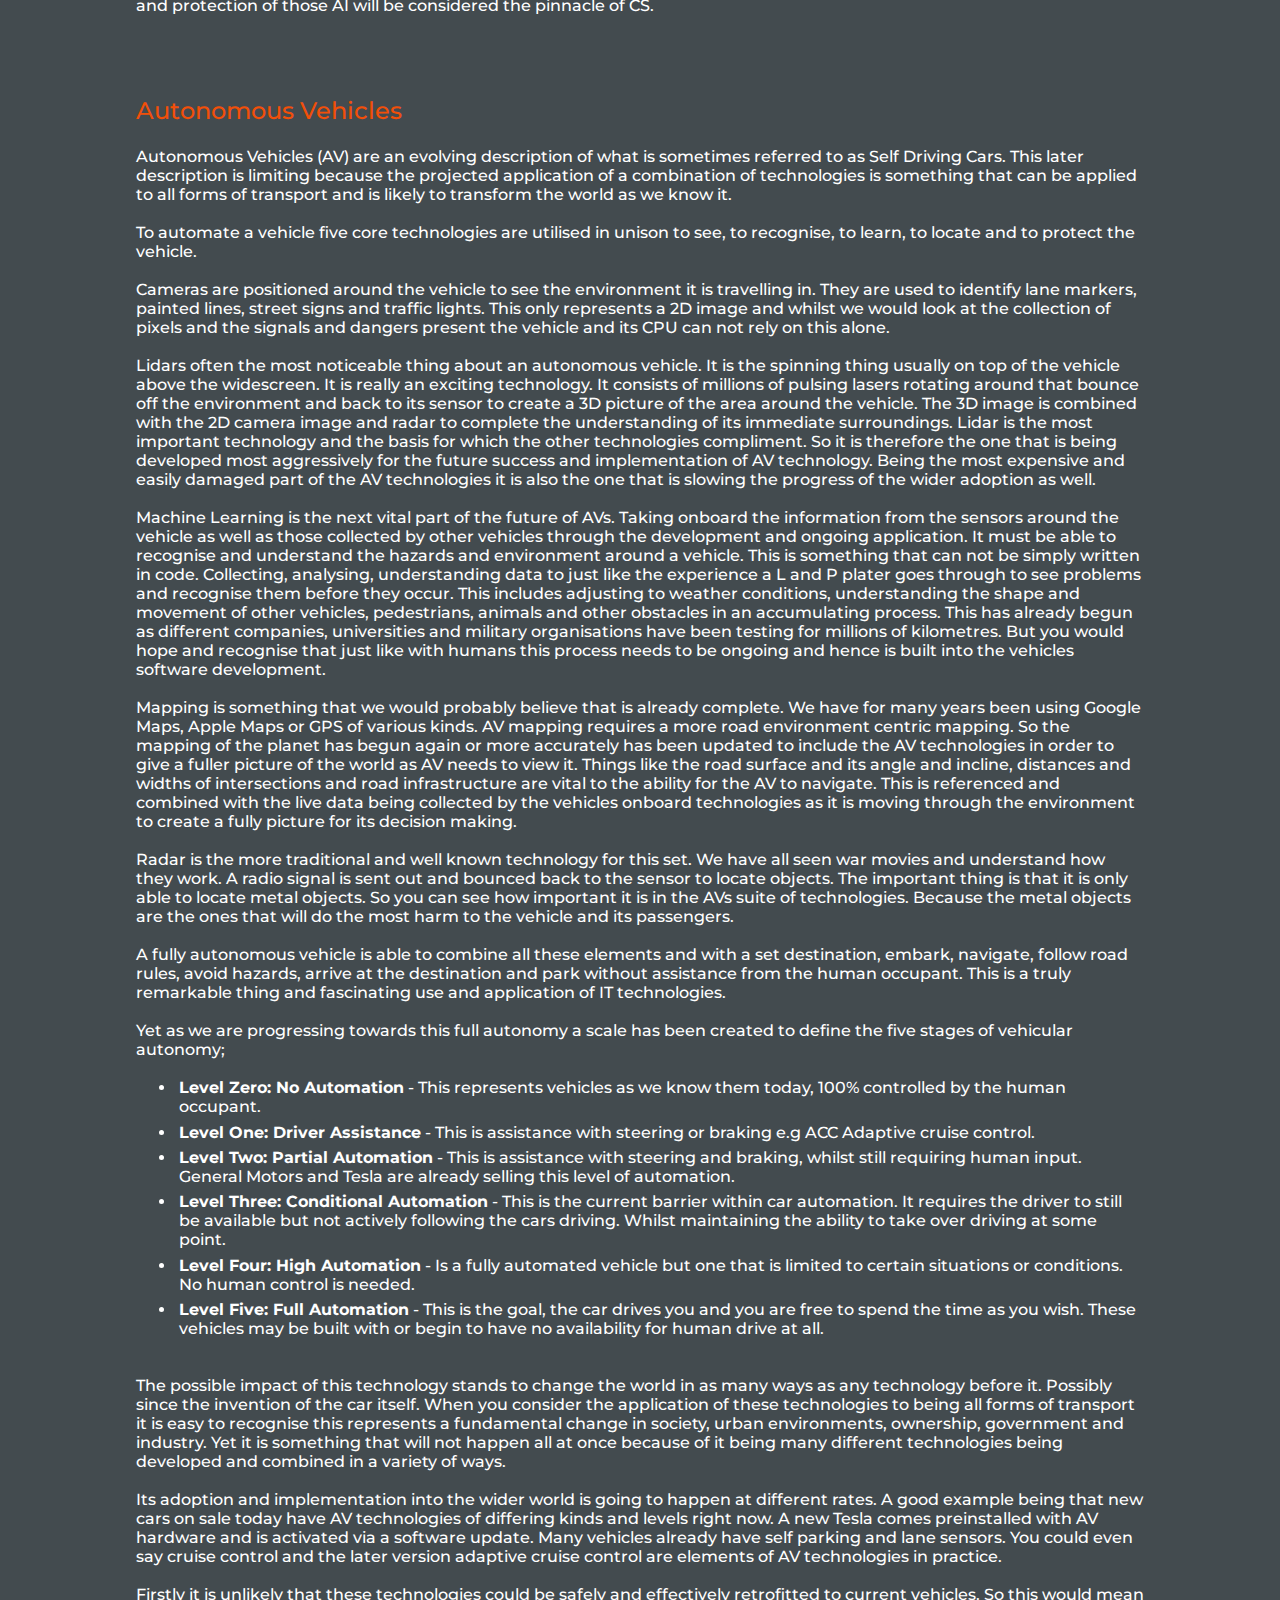
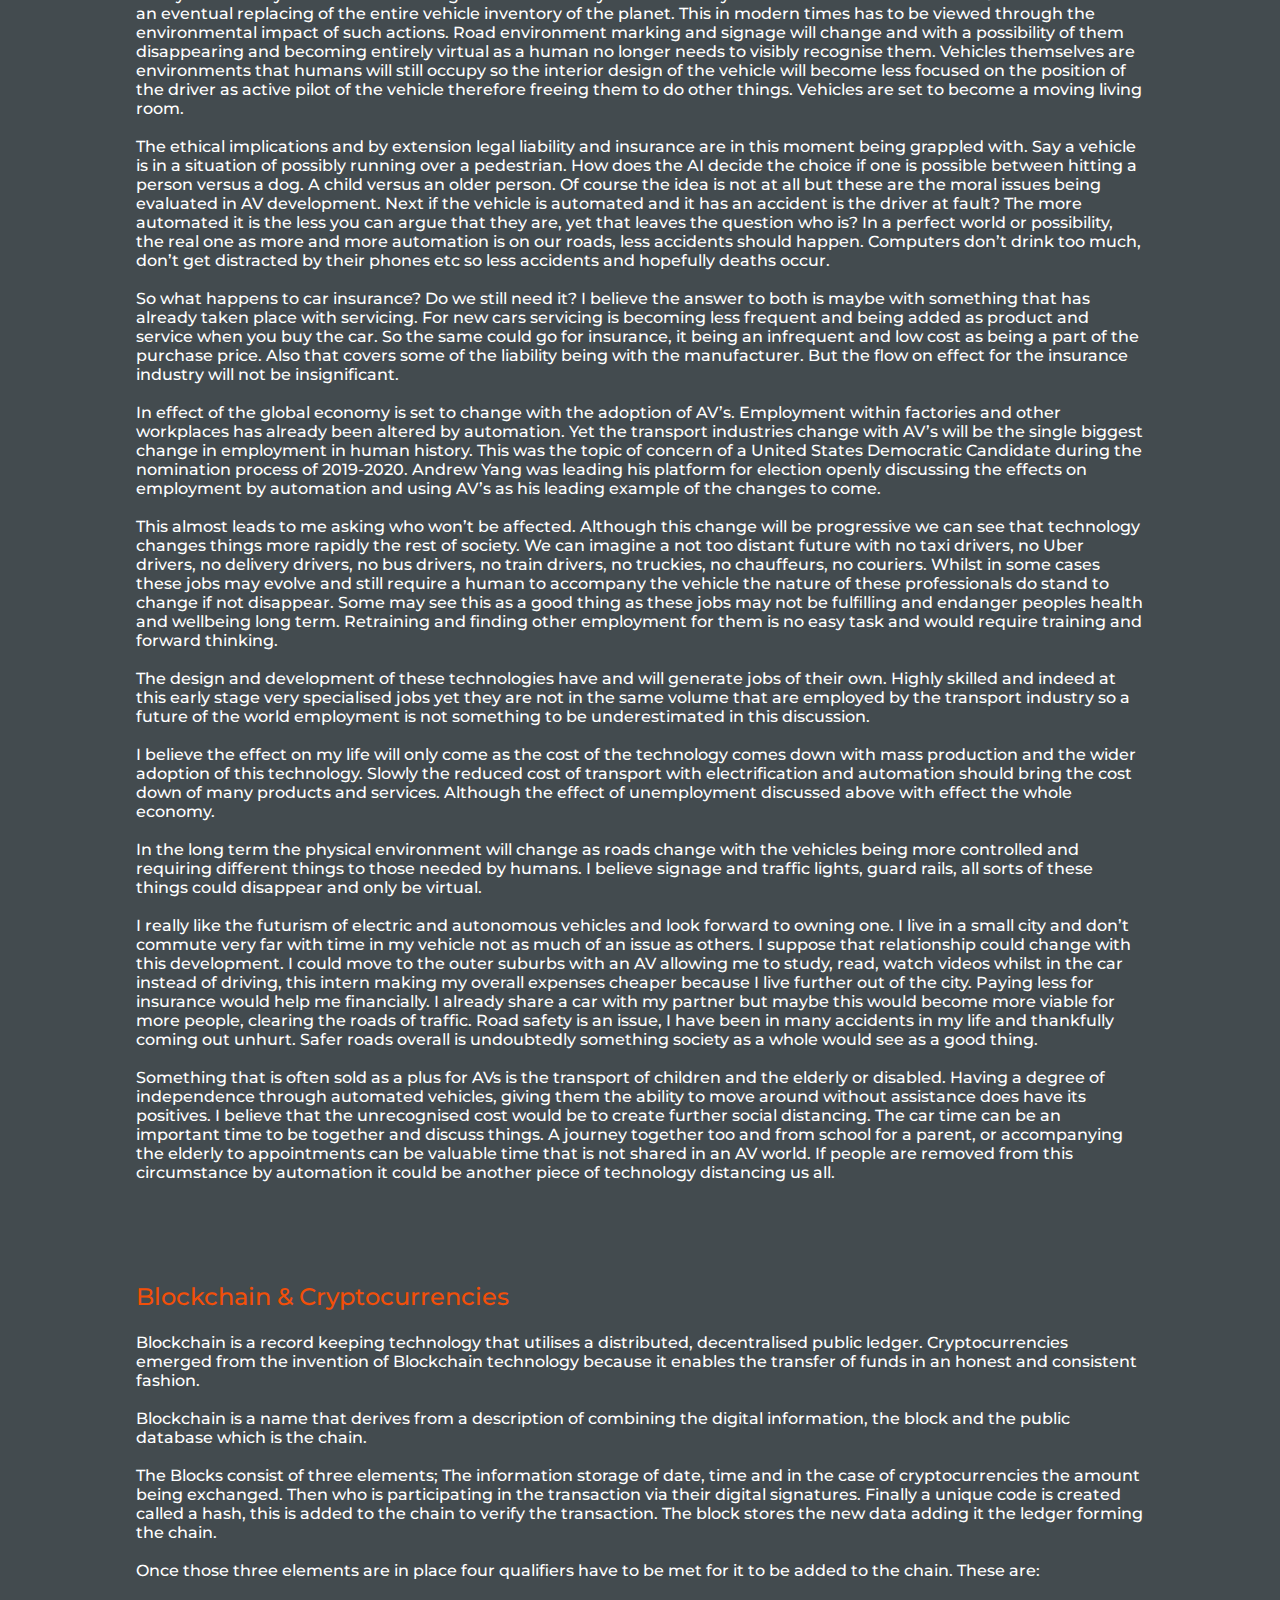
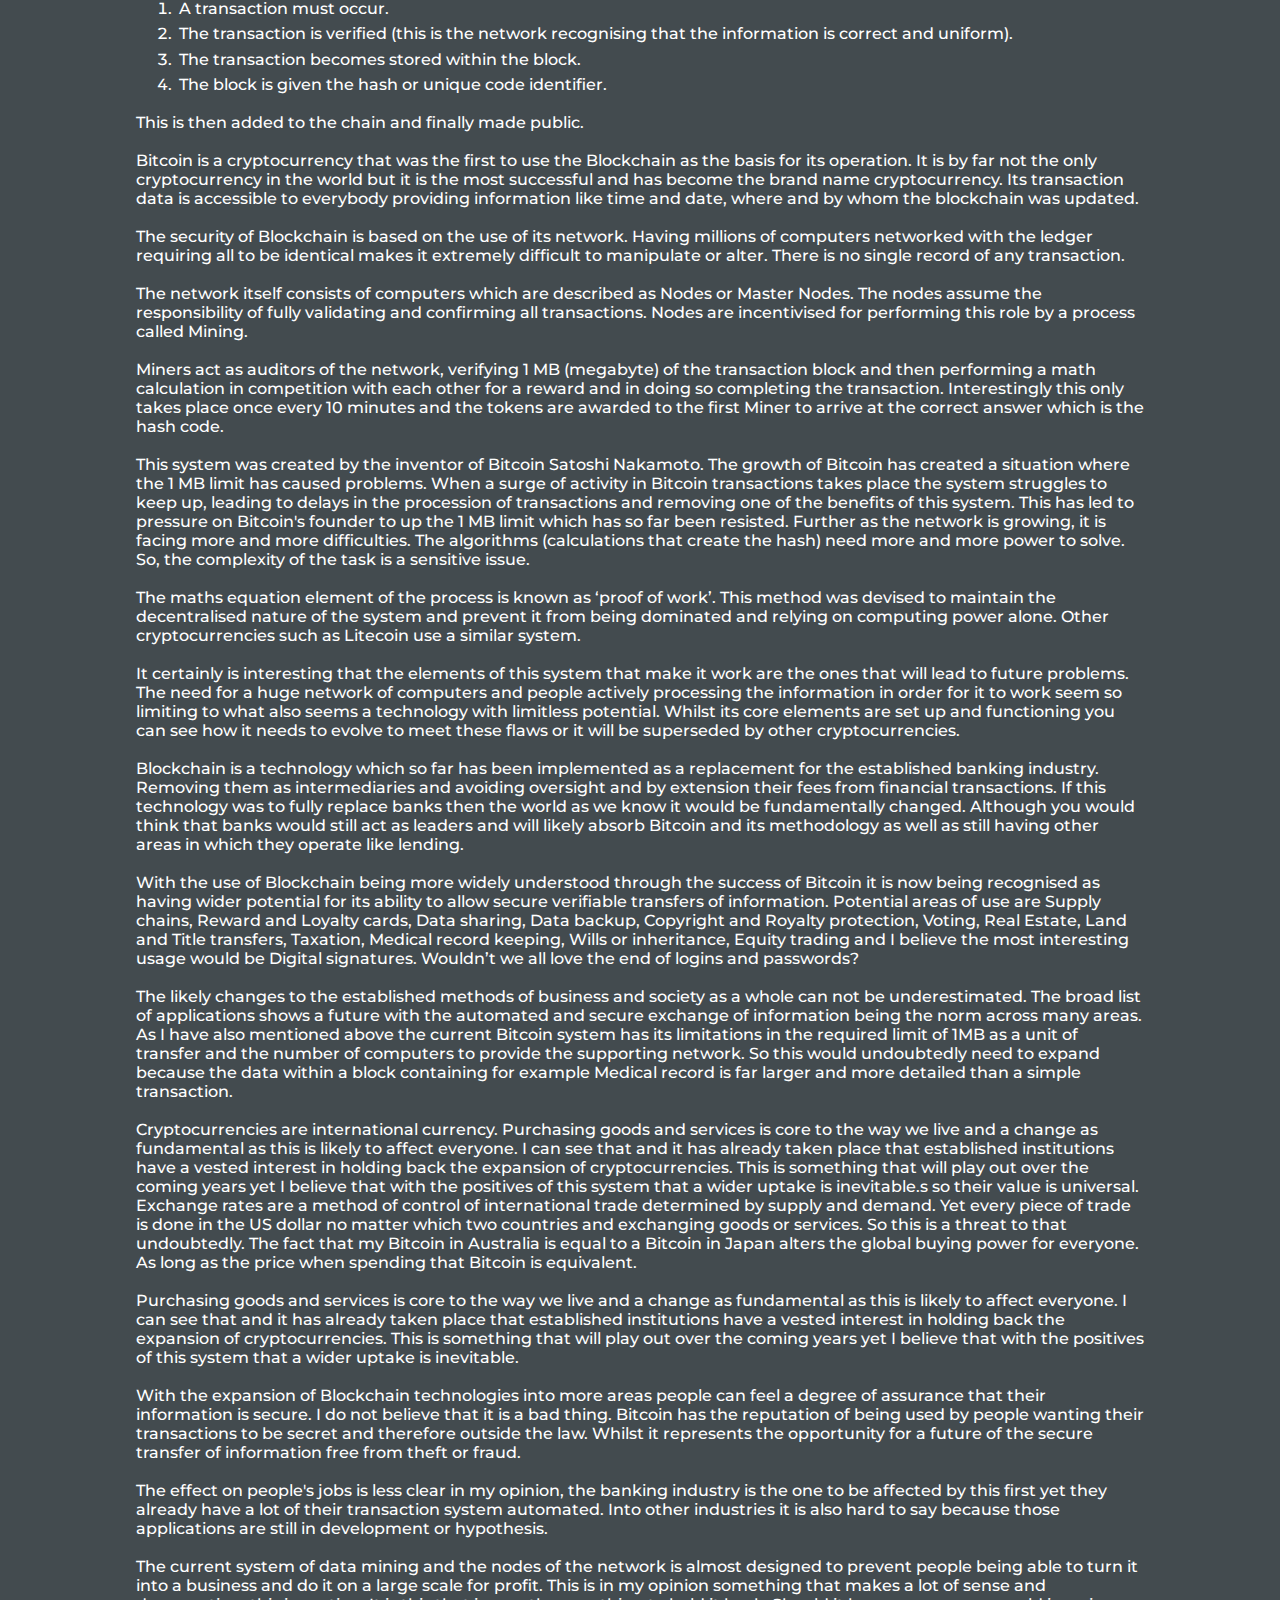
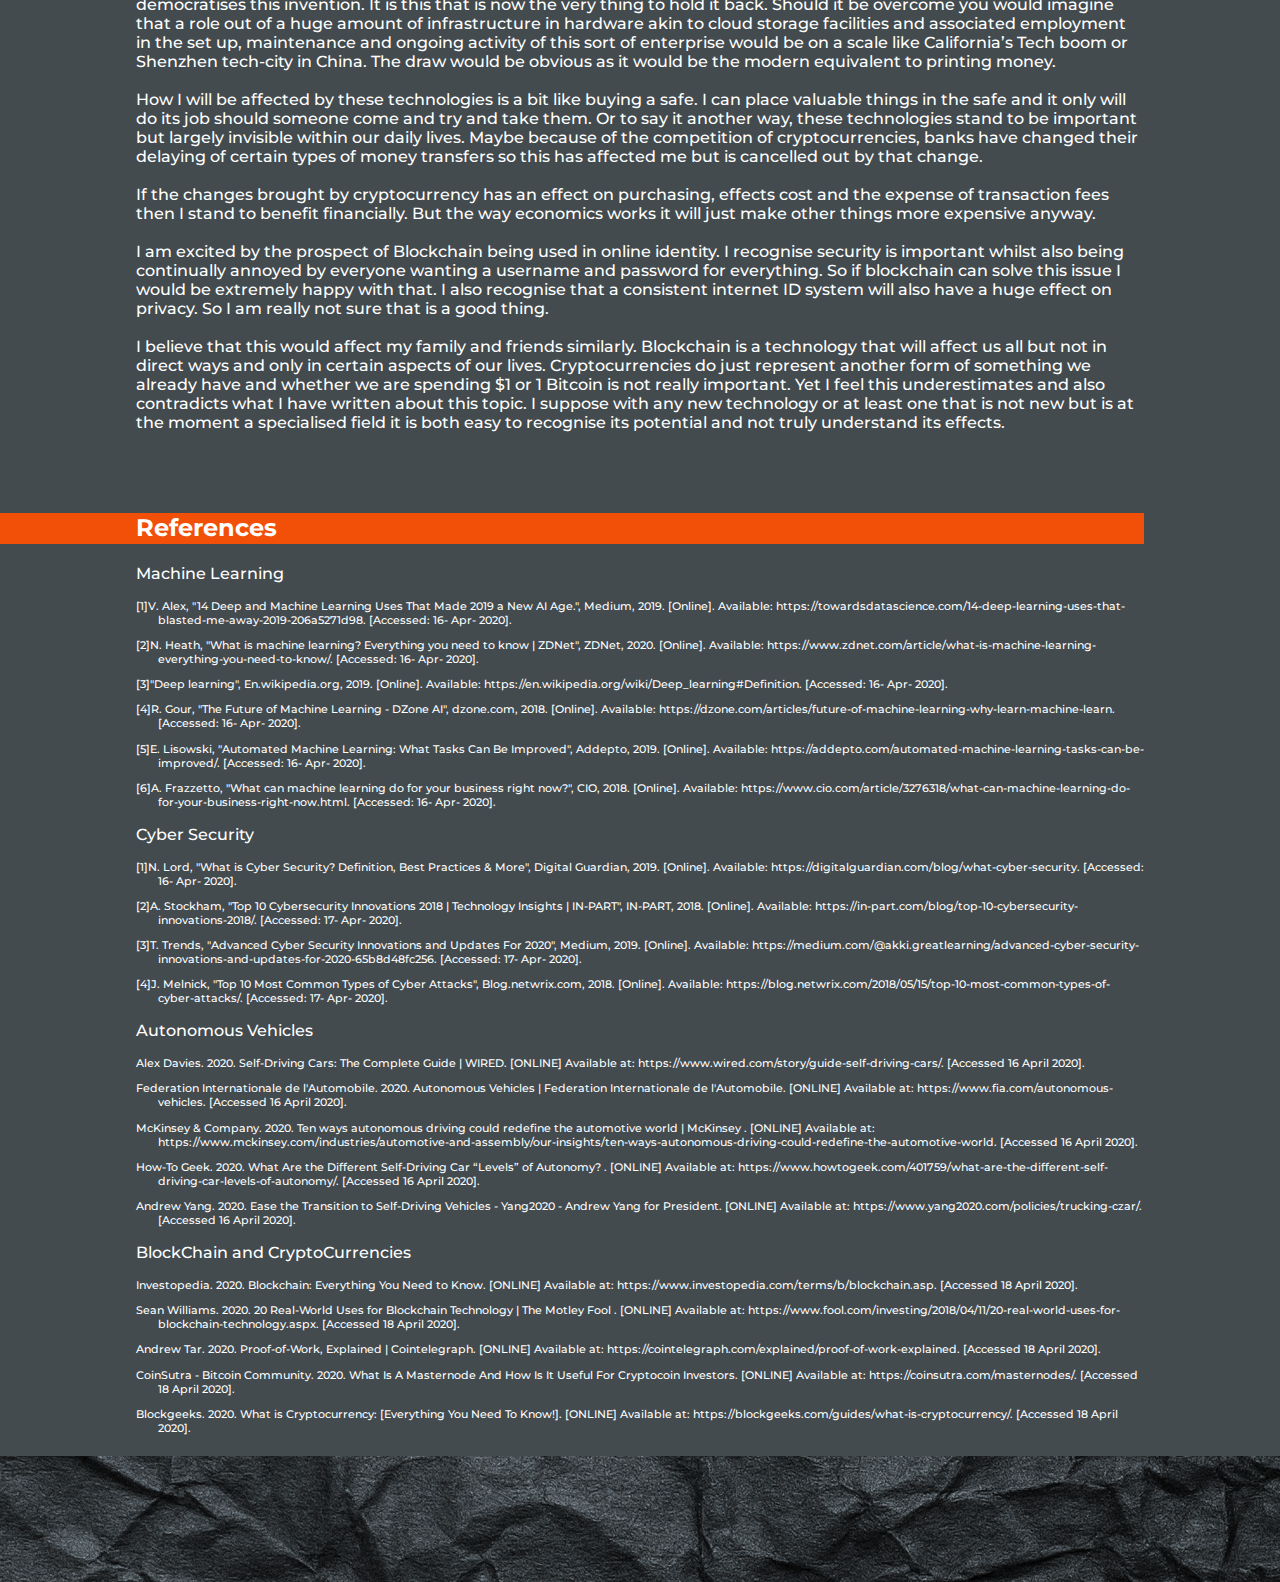
==== commit bb498032: "changed menubar pdf --> pdfs" ====
--- a/html/IT-report.html
+++ b/html/IT-report.html
@@ -15,8 +15,8 @@
         <a href="../index.html">Home</a>
         <a href="IT-report.html">IT Report</a>
         <a href="project.html">Project</a>
-        <a href="pdf.html">Report PDF</a>
-        <a href="https://github.com/Stephen-McCluskey/IIT-A2">Our Repository</a>
+        <a href="pdf.html">Report PDFs</a>
+        <a title="click here to go to our GitHub repository" href="https://github.com/Stephen-McCluskey/IIT-A2">Our Repository</a>
       </div>
       <div>
         <h2 class="tophead">Industry Data</h2>
